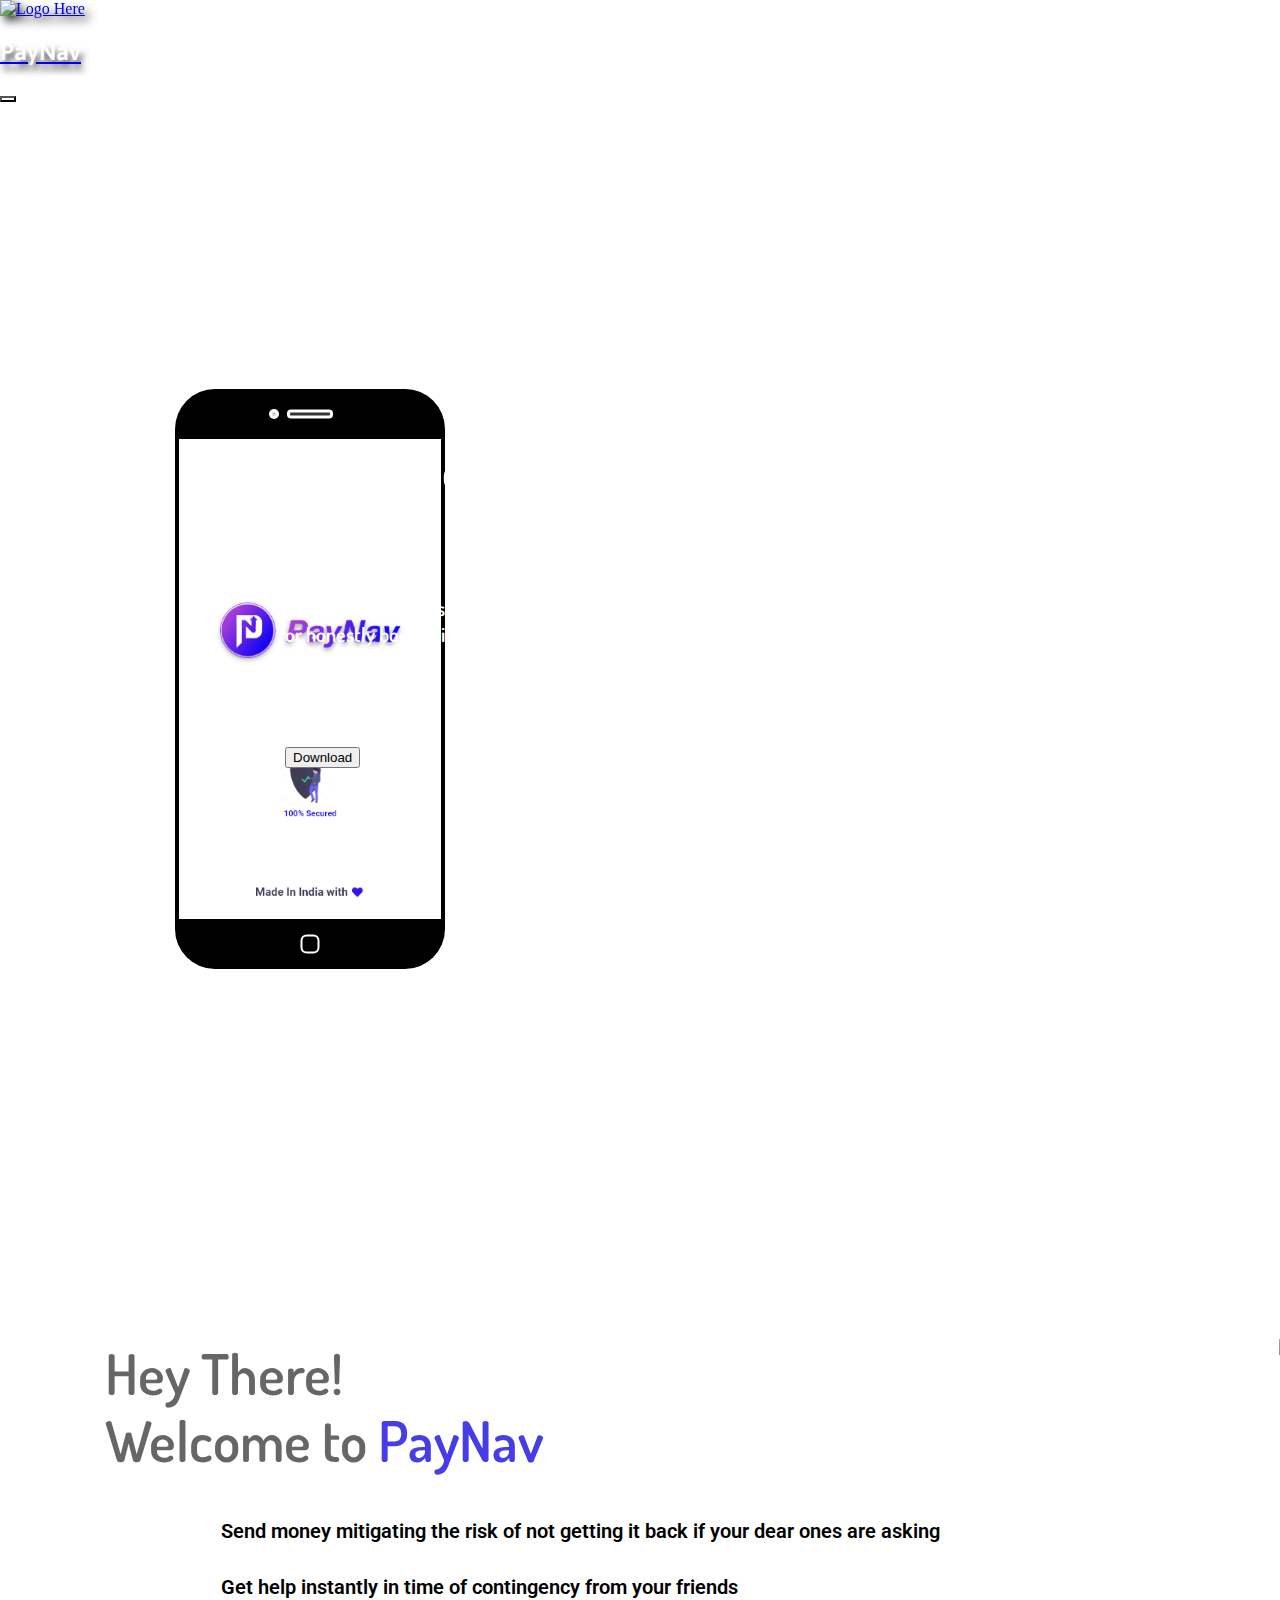
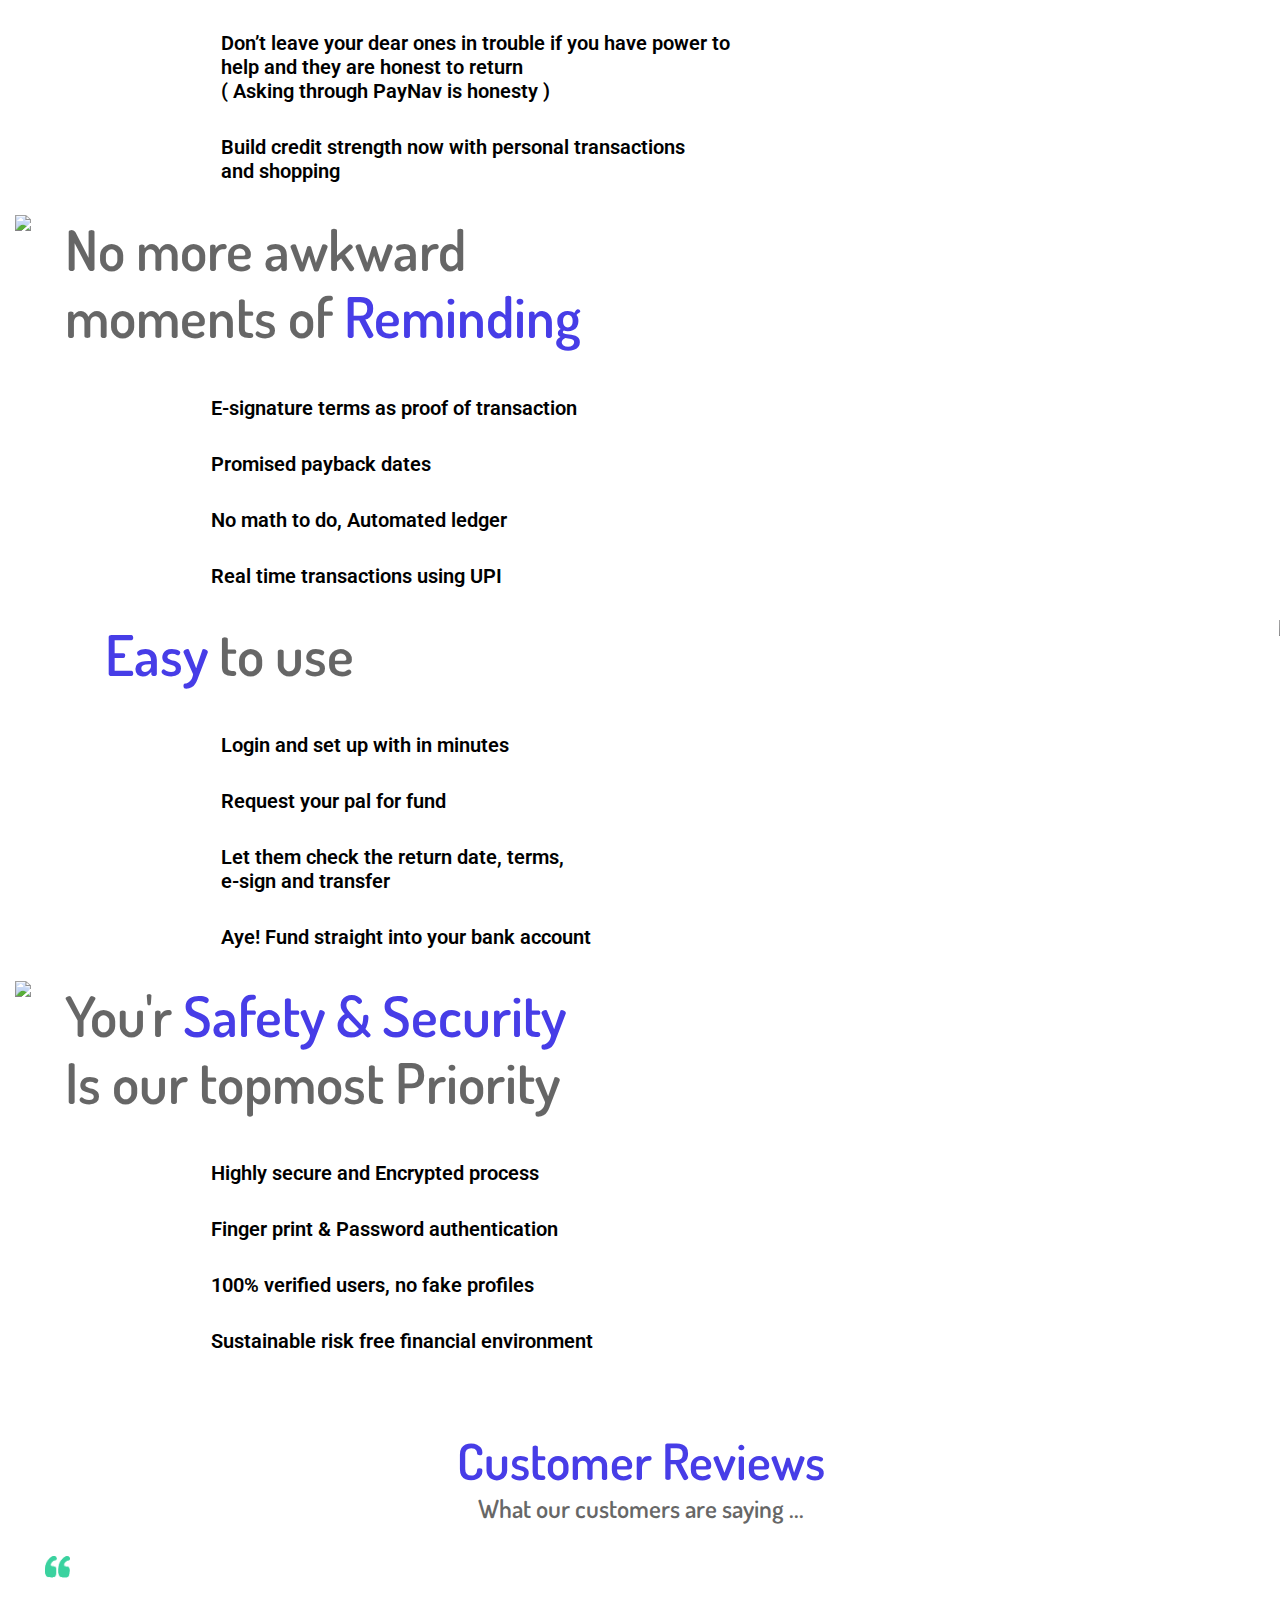
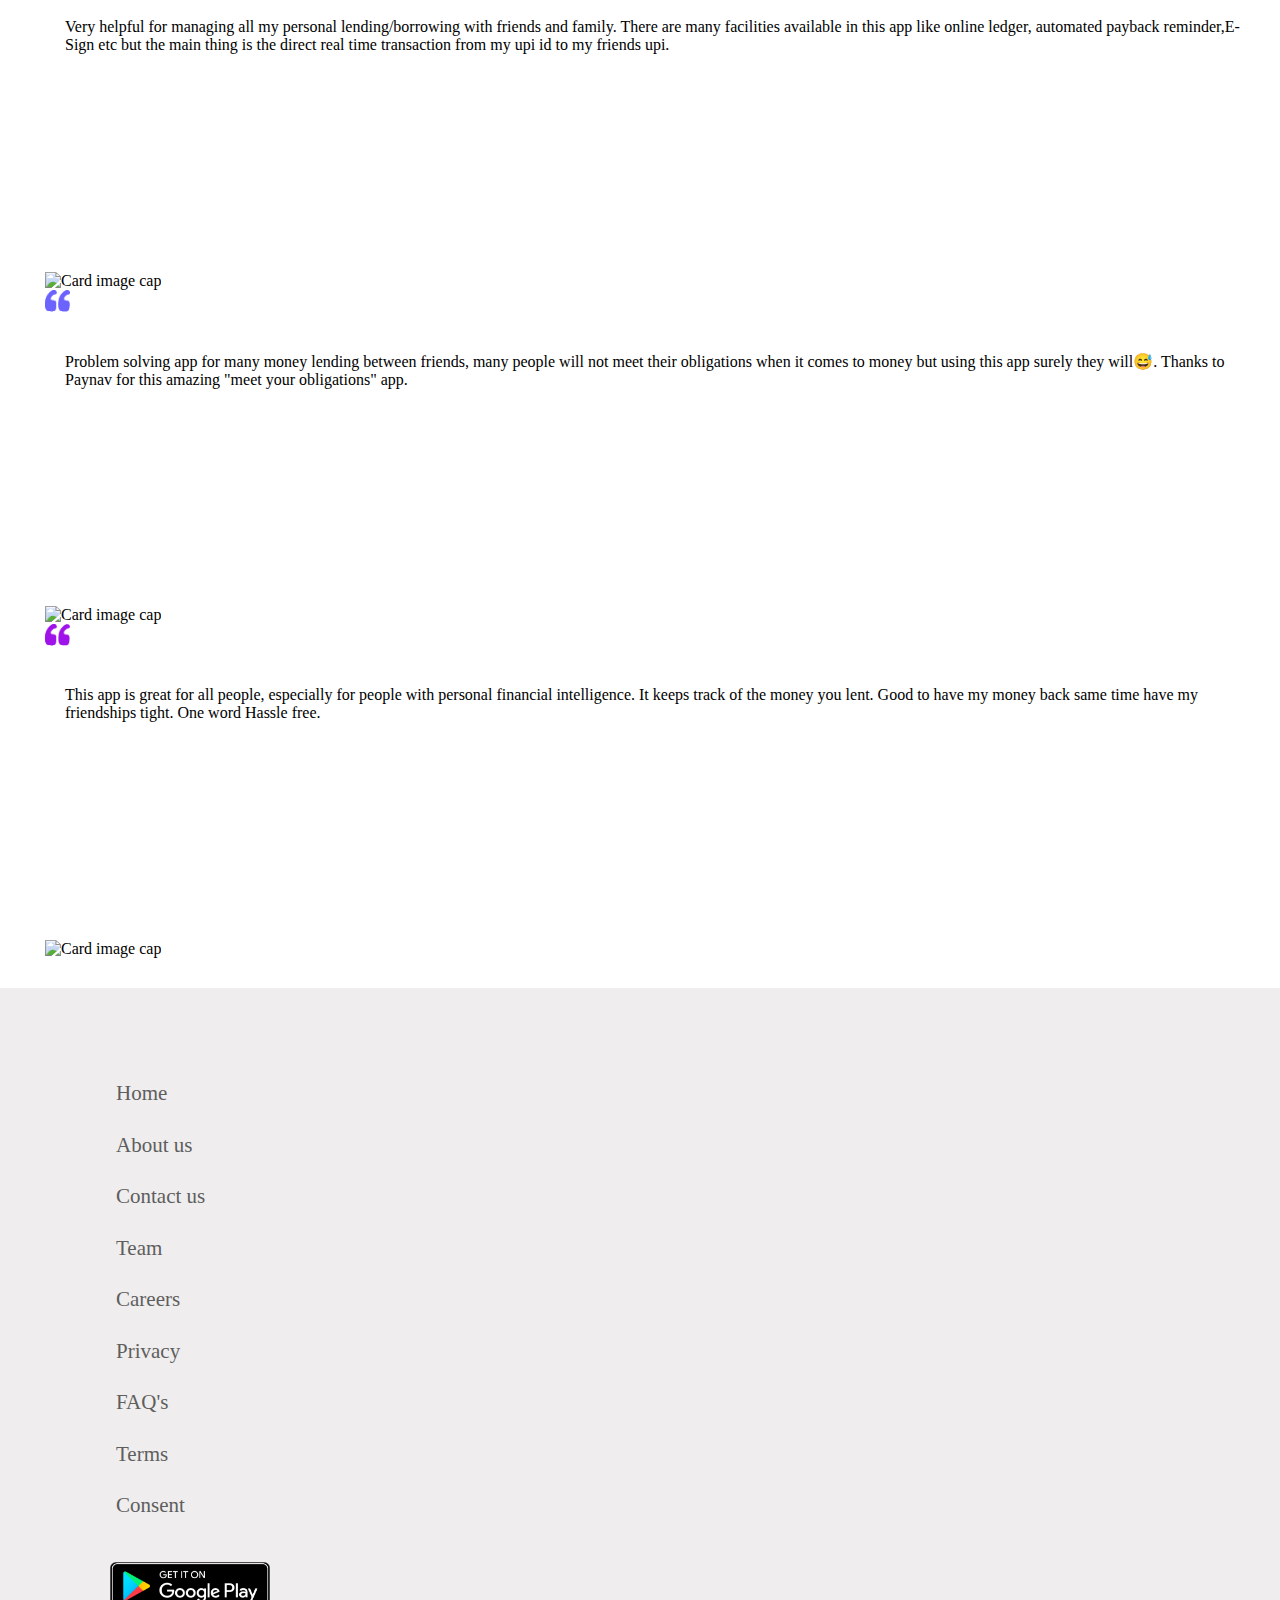
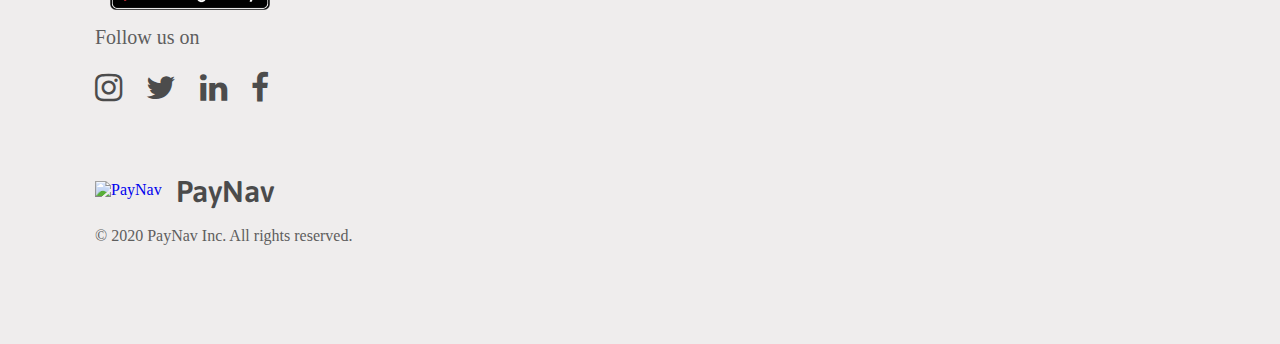
==== index.html @ 40dc8da8 "faq page" ====
<!DOCTYPE html>
<html lang="en">
<head>
    <meta charset="UTF-8">
    <meta content="width=device-width, initial-scale=1" name="viewport" />
    <title>PayNav -Friendly Transactions</title>

    <!-- CSS only -->
    <link rel="stylesheet" href="https://stackpath.bootstrapcdn.com/bootstrap/4.5.0/css/bootstrap.min.css" integrity="sha384-9aIt2nRpC12Uk9gS9baDl411NQApFmC26EwAOH8WgZl5MYYxFfc+NcPb1dKGj7Sk" crossorigin="anonymous">
    <link rel="stylesheet"  href="static/css/style.css" type="text/css">
    <link rel="stylesheet" href="static/css/navstyle.css" type="text/css">
    <link rel="stylesheet" href="static/css/info.css" type="text/css">
    <link rel="stylesheet" href="static/css/elements.css" type="text/css">
    <link rel="stylesheet" href="static/css/mobile.css" type="text/css">
    <link rel="stylesheet" href="static/css/footer.css" type="text/css">
    <!-- <link rel="stylesheet" href="static/css/contactus.css" type="text/css">   -->


    <!-- JS, Popper.js, and jQuery -->
    <script src="https://code.jquery.com/jquery-3.5.1.slim.min.js" integrity="sha384-DfXdz2htPH0lsSSs5nCTpuj/zy4C+OGpamoFVy38MVBnE+IbbVYUew+OrCXaRkfj" crossorigin="anonymous"></script>
    <script src="https://cdn.jsdelivr.net/npm/popper.js@1.16.0/dist/umd/popper.min.js" integrity="sha384-Q6E9RHvbIyZFJoft+2mJbHaEWldlvI9IOYy5n3zV9zzTtmI3UksdQRVvoxMfooAo" crossorigin="anonymous"></script>
    <script src="https://stackpath.bootstrapcdn.com/bootstrap/4.5.0/js/bootstrap.min.js" integrity="sha384-OgVRvuATP1z7JjHLkuOU7Xw704+h835Lr+6QL9UvYjZE3Ipu6Tp75j7Bh/kR0JKI" crossorigin="anonymous"></script>
    <link href="https://stackpath.bootstrapcdn.com/font-awesome/4.7.0/css/font-awesome.min.css" rel="stylesheet" integrity="sha384-wvfXpqpZZVQGK6TAh5PVlGOfQNHSoD2xbE+QkPxCAFlNEevoEH3Sl0sibVcOQVnN" crossorigin="anonymous">


    <!-- Font Families Only -->
    <link href="https://fonts.googleapis.com/css2?family=Asap:ital,wght@1,700&display=swap" rel="stylesheet">
    <link href="https://fonts.googleapis.com/css2?family=Dosis:wght@500&display=swap" rel="stylesheet">
    <link href="https://fonts.googleapis.com/css2?family=Didact+Gothic&display=swap" rel="stylesheet">
    <link href="https://fonts.googleapis.com/css2?family=Jaldi&family=Montserrat&display=swap" rel="stylesheet">
    <link href="https://fonts.googleapis.com/css2?family=Roboto&display=swap" rel="stylesheet">
    

    <script src="static/js/button.js"></script>
</head>
<body >


  <nav class="navbar navbar-expand-md navbar-light bg-light fixed-top nav-custom" id="myNavbar">

    <div class="container-fluid nav-custom" >
      <a class="navbar-brand" href="#">
        <img src="static/images/PayNav_logo.png" class="nav-header-img-custom" id="Logo"  alt="Logo Here"></a>
      <a href="#" class="navbar-brand ml-4">
        <h2 id="txt"  style="font-family: Asap, Helvetica, sans-serif; color: white; text-shadow: 3px 6px 6px  rgba(0,0,0,.7); font-weight: 600;" >PayNav</h2>
      </a> 
      <button class="navbar-toggler" type="button" data-toggle="collapse" style="background-color: white;" data-target="#navbarResponsive">
        <span class="navbar-toggler-icon"></span>
      </button>
      <div class="collapse navbar-collapse"  id="navbarResponsive">

        <ul class="navbar-nav ml-auto ">

          <li class="nav-item active mr-3 "style="vertical-align:middle">
            <!-- <a href="#" class="nav-link " id="txt1" style="color: #fff;">Home</a> -->
          </li>
          <li class="nav-item mr-3">
            <a href="#" class="nav-link " id="txt2" style="color: #fff;">About</a>
          </li>
          <li class="nav-item mr-3">
            <a href="#" class="nav-link " id="txt3" style="color: #fff;">Features</a>
          </li>
          <li class="nav-item mr-3">
            <a href="contactus.html" class="nav-link " id="txt4" style="color: #fff;">Contact Us</a>
          </li>
          <li class="nav-item mr-3">
            <a href="#" class="nav-link " id="txt5" style="color: #fff;">Sign In</a>
          </li>
          

        </ul>

      </div>
    </div>

  </nav>
     

  <section class="banner">
      <div class="container-fluid">
        

          <div class="container-fluid">
            <div class="row  justify-content-start align-items-center">
              <div class="col-md-4  " style="margin-top: 200px; margin-bottom: 200px;">
                
                <div class="mobile shadow-lg" style=" left: 160px; float: left;">
                  <div class="left"></div>
                  <div class="right"></div>
                  <div class="top">
  
                  </div>
                  <div class="bottom">
  
                  </div>
                  <div class="screen">
                    <img src="static/images/mobile-bg-2.png" style="height: 480px;width: 270px;" alt="">
                  </div>
                </div>
              
              
              </div>
              <div class="col-md-8 ">
                <div class="container">
                  <div class="row align-items-start">
                    <div class="col" class="highlightme">
                      <div class="row" style="margin-bottom: 30px; margin-left: 40px;">
                        <span> <span style="font-size: 50px; font-weight: 600; font-family: Dosis;color: white; ">Lend and Borrow money with<br>friends, family and acquaintance !</span></span>
                      </div>
                      <div class="row mt-2 " style="margin-bottom: 100px; margin-left: 40px;">
                        <span> <span style="font-size: 20px; font-weight: 600; font-family: Dosis;color: white;">India’s first relationship based lending app to securely lend<br>or honestly borrow in personal transactions !</span></span>
                      </div>              
                      <div class="row mt-4" style="margin-bottom: 140px; margin-left: 100px;" >
                        <button type="button" class="btn btn-outline-light " style="corner-radius:30px;">Download</button>
                      </div>      
                    </div>
                  </div>
                </div>
              </div>
            </div>
          </div>
        
        
        
      
      </div>
     
    </section>
    
    <div class="wrapper" >

      <!-- BODY CONTENT -->
      <div class="container-fluid " style="margin: 0rem; padding: 0rem;">
        <!-- PAGE 1 -->
        <div class="row  justify-content-center align-items-center ">


          <div class="col-sm-6 order-1 order-lg-2"  id="right1">           
            <div class="imgr"> <img src="static/images/first.png" class="img-fluid" style=" height:43rem ;position:relative;right: 0; float: Right;"/></div>            
          </div> 

          <div class="col-sm-6 order-2 order-lg-1" id="left1">
            <div class="section-heading-l">
              <span>Hey There!<br> Welcome to <span class="highlightme">PayNav</span></span>
            </div>
            <div class="section-content-l">
              <ul class="section-description-l">
                <li>
                  Send money mitigating the risk of not getting it back if your dear ones are asking 
                </li>
                <li>
                  Get help instantly in time of contingency from your friends 
                </li>
                <li>
                  Don’t leave your dear ones in trouble if you have power to <br>help and they are honest to return<br> ( Asking through PayNav is honesty ) 
                </li>
                <li>
                  Build credit strength now with personal transactions <br>and shopping 
                </li>
              </ul>
            </div>                
          </div>

          
                     
        </div>          
        <!-- PAGE 2 -->
        <div class="row  justify-content-center align-items-center">
          <div class="col-sm-6 ">
              <div class="imgl"> <img src="static/images/second.png"  class="img-fluid" style=" height:43rem ;position:relative;left: 0; float: Left;"/></div>         
          </div>
          <div class="col-sm-6 ">
            <div class="section-heading-r">
              <span>No more awkward<br> moments of  <span class="highlightme">Reminding</span></span>
            </div>
            <div class="section-content-r">
              <ul class="section-description-r">
                <li>
                  E-signature terms as proof of transaction 
                </li>
                <li>
                  Promised payback dates
                </li>
                <li>
                  No math to do, Automated ledger 
                </li>
                <li>
                  Real time transactions using UPI 
                </li>
              </ul>
            </div>
          </div>            
        </div>
        <!-- PAGE 3 -->
        <div class="row  justify-content-center align-items-center">

          <div class="col-sm-6 order-1 order-lg-2">            
            <div class="imgr"> <img src="static/images/third.png" class="img-fluid" style=" height:43rem ;position:relative;right: 0; float: Right;"/></div>            
          </div>  


          <div class="col-sm-6 order-2 order-lg-1">
            <div class="section-heading-l">
              <span><span class="highlightme">Easy </span> to use</span>
            </div>
            <div class="section-content-l">
              <ul class="section-description-l">
                <li>
                  Login and set up with in minutes 
                </li>
                <li>
                  Request your pal for fund  
                </li>
                <li>
                  Let them check the return date, terms,<br>e-sign and transfer 
                </li>
                <li>
                  Aye! Fund straight into your bank account 
                </li>
              </ul>
            </div>                
          </div>
                    
        </div>        
        <!-- PAGE 4 -->
        <div class="row  justify-content-center align-items-center">
          <div class="col-sm-6 ">
              <div class="imgl"> <img src="static/images/fourth.png" class="img-fluid" style=" height:43rem ;position:relative;left: 0; float: Left;"/></div>         
          </div>
          <div class="col-sm-6 ">
            <div class="section-heading-r">
              <span>You'r <span class="highlightme">Safety & Security </span><br> Is our topmost Priority  </span>
            </div>
            <div class="section-content-r">
              <ul class="section-description-r">
                <li>
                  Highly secure and Encrypted process 
                </li>
                <li>
                  Finger print & Password authentication 
                </li>
                <li>
                  100% verified users, no fake profiles  
                </li>
                <li>
                  Sustainable risk free financial environment 
                </li>
              </ul>
            </div>
          </div>
       <!-- END  -->
        </div>



      </div>



      <div class="card container border rounded-10 shadow p-3 mb-5 bg-white rounded" style="margin-top: 30px ;padding: 30px; border-radius: 20px !important;">
        <div class="card-title justify-content-center centerTest"><span ><span class="highlightme" style="font-weight: 600; font-size: 50px; text-align: center;">Customer Reviews<br></span></span>

        <span ><span class="highlightme" style="font-weight: 600;color: rgba(0,0,0,.6);font-size: 25px; text-align: center;">What our customers are saying ...<br><br></span></span></div>
        <div class="row">

          <div class="col-sm-4">
            <div class="card shadow p-3 mb-5 bg-white rounded" style="border-radius: 10px !important;">
              <img src="static/images/invertedgreen.png" class="card-img-top mb-3" style="width: 25px; height: 22px;" alt="">
              <div class="card-body" style="margin-bottom: 0rem; height: 250px; padding: 20px; justify-content: stretch;">
                <!-- <h5 class="card-title">Welcome Customers</h5> -->
                <p class="card-text">Very helpful for managing all my personal lending/borrowing with friends and family. There are many facilities available in this app like online ledger, automated payback reminder,E-Sign etc but the main thing is the direct real time transaction from my upi id to my friends upi.</p>
              </div>
              <img class="card-img-bottom" src="static/images/review1.png" alt="Card image cap">
            </div>
          </div>

          <div class="col-sm-4">
            <div class="card shadow p-3 mb-5 bg-white rounded" style="border-radius: 10px !important;">
              <img src="static/images/invertedblue.png" class="card-img-top mb-3" style="width: 25px; height: 22px;" alt="">
              <div class="card-body" style="margin-bottom: 0rem; height: 250px; padding: 20px; justify-content: stretch;">
                <!-- <h5 class="card-title">Welcome Customers</h5> -->
                <p class="card-text">Problem solving app for many money lending between friends, many people will not meet their obligations when it comes to money but using this app surely they will😅. Thanks to Paynav for this amazing "meet your obligations" app.</p>
              </div>
              <img class="card-img-bottom" src="static/images/review2.png" alt="Card image cap">
            </div>
          </div>

          <div class="col-sm-4">
            <div class="card shadow p-3 mb-5 bg-white rounded" style="border-radius: 10px !important;">
              <img src="static/images/invertedpurple.png" class="card-img-top mb-3" style="width: 25px; height: 22px;" alt="">
              <div class="card-body" style="margin-bottom: 0rem; height: 250px; padding: 20px; justify-content: stretch;">
                <p class="card-text">This app is great for all people, especially for people with personal financial intelligence. It keeps track of the money you lent. Good to have my money back same time have my friendships tight. One word Hassle free.</p>
              </div>
              <img class="card-img-bottom" src="static/images/review3.png" alt="Card image cap">
            </div>
          </div>
        </div>
      </div>
    </div> 


    <footer class="section footer-classic home-bottom-footer" id="footer-container">
      <div class="container-fluid text-left text-md-left">
        <div class="row">


          <div class="col-md-6 links-batch-container order-1 order-lg-2" id="second">
            <div class="col-md-4 links-container">
              <div class="footer-item footer-link">
                <a href="#">Home</a>
              </div>
                <div class="footer-item footer-link">
                  <a href="#">About us</a>
                </div>
                <div class="footer-item footer-link">
                  <a href="contactus.html">Contact us</a>
                </div>
              </div><div class="col-md-4 links-container">
              <div class="footer-item footer-link">
                <a href="#">Team</a>
              </div>
              <div class="footer-item footer-link">
                <a href="#">Careers</a>
              </div>
              <div class="footer-item footer-link">
                <a href="#" target="blank">Privacy</a>
              </div>
            </div><div class="col-md-4 links-container">
              <div class="footer-item footer-link">
                <a href="#">FAQ's</a>
              </div>
              <div class="footer-item footer-link">
                <a href="#">Terms</a>
              </div>
              <div class="footer-item footer-link">
                <a href="#">Consent</a>
              </div>

              <img src="static/images/gplay.png" class="img-thumbnail text-md-center"style="width: 160px; align-self: center; margin-top:30px" alt="">

              </div>
            </div>
          


          
          <div class="col-md-6 mx-auto order-2 order-lg-1">

            <div class="social-container">
              <div class="follow-us-on ">Follow us on</div>
              <div class="social-handles">
                <span class="handle"><i class="fa fa-instagram fa-2x col-icon" aria-hidden="true"></i> </span>
                <span class="handle"><i class="fa fa-twitter fa-2x col-icon" aria-hidden="true"></i> </span>
                <span class="handle"><i class="fa fa-linkedin fa-2x col-icon" aria-hidden="true"></i> </span>
                <span class="handle"><i class="fa fa-facebook fa-2x col-icon" aria-hidden="true"></i> </span>
              </div>
            </div>
            <div class="logo-copyright-container">
              <div class="footer-logo">
                <a href="/#home" style="text-decoration: none;">
                  <div>
                    <img src="static/images/PayNav_logo.png" style="height: 50px; width: 50px;" class="logo" alt="PayNav">
                    <span style="font-weight: 600; font-size: 30px; margin-left: 10px; vertical-align: middle; color: #4b4b4b ;font-family: Asap, Helvetica, sans-serif; ;">PayNav</span>
                  </div>
                </a>
              </div>
              <div class="footer-copyright">
                <p>© 2020 PayNav Inc. All rights reserved.</p>
              </div>
            </div>    
          </div>        


          
        </div>
      </div>
      </div>
    </footer>



    
    
      


    
    


    <!-- <script src="https://code.jquery.com/jquery-3.5.1.js"></script>

    <script type="text/javascript">
        $('section').mousemove(function(e){

            var moveX = (e.pageX * -1/15);
            var moveY = (e.pageY * -1/15);
            $(this).css('background-position', moveX + 'px ' + moveY + 'px ')

        })
    </script> -->
    <script>
      window.onscroll = function() {
        growShrinkLogo()
      };
      
      function growShrinkLogo() {
        var Logo = document.getElementById("Logo")
        var clr = document.getElementById("myNavbar")
        var txt = document.getElementById("txt")
        // var txt1 = document.getElementById("txt1")
        var txt2 = document.getElementById("txt2")
        var txt3 = document.getElementById("txt3")
        var txt4 = document.getElementById("txt4")
        var txt5 = document.getElementById("txt5")
        if (document.body.scrollTop > 5 || document.documentElement.scrollTop > 5) {
          Logo.style.width = '50px';
          Logo.style.height = '50px';
          txt.style.color='#0D03F8';
          txt.style.textShadow='3px 6px 6px  rgba(0,0,0,.3)';

          txt.style.fontWeight='600';
          clr.classList.add("nav-colored");
          clr.classList.remove("nav-custom");
          // txt1.style.color = '#000'
          txt2.style.color = '#000'
          txt3.style.color = '#000'
          txt4.style.color = '#000'
          txt5.style.color = '#000'
        } else {
          Logo.style.width = '60px';
          Logo.style.height = '60px';
          txt.style.color='#fff'
          clr.classList.add("nav-custom");
          clr.classList.remove("nav-colored");
          // txt1.style.color = '#fff'
          txt2.style.color = '#fff'
          txt3.style.color = '#fff'
          txt4.style.color = '#fff'
          txt5.style.color = '#fff'
        }
      }
      </script>
      <script>
        $("#myNavbar").click(function () {
            windowsize = $(window).width();
            var l = document.getElementById("left1");
            var r = odcument.getElementById("right1");
            if (windowsize < 440) {
                $("#navbarResponsive").css({"background-color": "#ffffff", "-webkit-box-shadow": "0px 1px 4px 0px rgba(180, 180, 180, 0.5)", "-moz-box-shadow": "0px 1px 4px 0px rgba(180,180,180, 0.5)", "box-shadow": "0px 1px 4px 0px rgba(180,180,180, 0.5)","padding":"10px"});
                // $('.nav-custom').css({"background-color": "#ffffff", "-webkit-box-shadow": "0px 1px 4px 0px rgba(180, 180, 180, 0.5)", "-moz-box-shadow": "0px 1px 4px 0px rgba(180,180,180, 0.5)", "box-shadow": "0px 1px 4px 0px rgba(180,180,180, 0.5)"});
                
              }
            else{
              $("#navbarResponsive").css({"background-color": "transparent","padding":"10px"});

            }
        });
    
    </script>

    <script>
      var top = document.getElementsByClassName("to")
      var bottom = document.getElementsByClassName("boo")
    </script>
</body>
</html>
---- static/css/style.css ----
body{
    margin: 0;
    padding: 0;
}


.banner{
    position: relative;
    min-height: 100vh;
    background: url("../images/bg1920.png") ;
    -webkit-background-size: cover;
    -moz-background-size: cover;
    -o-background-size: cover;
    background-size: cover;
    background-position: center;
}

.container-fluid{
    padding: 0 !important;
}

.nav-header-img-custom{
    width:60px;
    height: 60px;
    -webkit-filter: drop-shadow(5px 5px 5px #222);
    filter: drop-shadow(5px 5px 5px #222);
    transition: all .3s linear;
}

/* 
.nav-custom{
    background-color: #473DE7 !important;
}

nav div ul li a.active {
    background: rgb(0, 0,0,0.2);
    border-radius: 40px;
    padding: 5px;
}
nav div ul li a{
    width: 80px;
    text-align: center;
}
 */
---- static/css/navstyle.css ----
.nav-header-img-custom{
    width:60px;
    height: 60px;
    -webkit-filter: drop-shadow(5px 5px 5px #222);
    filter: drop-shadow(5px 5px 5px #222);
    transition: all .3s linear;

}

nav div ul li a.active {
    background: rgb(0, 0,0,0.2);
    width: 100%;
}
nav div ul li  {
    color: white;
    font-size: 20px;
    font-family: 'roboto', sans-serif;
}
nav{
    min-height: 100px !important;
    transition: display 1s ease-in;
}

.mobile-header-body {
    background: #fff;
    height: 100vh;
    display: none;
    position: relative;
    transition: display 1s ease-in;
}

.cust-nav-link{
    color: white !important;
    
}

.nav-custom{
    background-color: transparent !important;
}

.nav-colored{
    background-color: white;
    -webkit-box-shadow :0px 1px 4px 0px rgba(180, 180, 180, 0.5);
    -moz-box-shadow: 0px 1px 4px 0px rgba(180,180,180, 0.5);
     box-shadow: 0px 1px 4px 0px rgba(180,180,180, 0.5);
}
---- static/css/info.css ----
.highlightme{
    color: #473DE7;
    font-family: 'Dosis', sans-serif;
}

html, body{
    margin: 0px;
    width: 100%;
    padding: 0px;
    align-self: flex-end;
    overflow-x: hidden;
}


​.imgr{
    float:right;
    height:auto;
    align-self: flex-end;
    position: absolute;
    width: auto;
    margin: 0;
}​

.imgl{
    float:left;
    height:auto;
    align-self: flex-start;
    margin: 0;
    width: auto;
    position: absolute;
}
    
.left1{
    order: 2;
}
.right1{
    order: 1;
}



.my-container{
    border: 1px solid green;
}
.my-row{
    
    border: 3px solid red;
    height: 800px;
}

.my-col{
    border: 3px dotted blue;
}
---- static/css/elements.css ----
.section-heading-l {
    margin-bottom: 1rem;
    font-weight: 600;
    font-size: 3.5rem;
    line-height: 4.2rem;
    width: -webkit-fit-content;
    width: -moz-fit-content;
    width: fit-content;
    text-align: left;
    color: rgba(0,0,0,.6);
    margin-left: 90px;
    font-family: 'Dosis', sans-serif;
}

.section-content-l {
    margin-left: 110px;
    margin-top: 30px;
    
}

.section-description-l li {
    vertical-align: middle;
    background: url("../images/tick.png") no-repeat 0;
    padding: 1rem 0 1rem 3.5rem;
    list-style: none;
    font-size: 20px;
    font-weight: 600;
    font-family: 'roboto', sans-serif;
}


.section-heading-r {
    margin-bottom: 1rem;
    font-weight: 600;
    font-size: 3.5rem;
    line-height: 4.2rem;
    width: -webkit-fit-content;
    width: -moz-fit-content;
    width: fit-content;
    text-align: left;
    color: rgba(0,0,0,.6);
    margin-right: 0px;
    margin-left: 50px;
    font-family: 'Dosis', sans-serif;
}

.section-content-r {
   
    margin-left: 0px;
    margin-top: 30px;
}

.section-description-r li {
    vertical-align: middle;
    background: url("../images/tick.png") no-repeat 0;
    padding: 1rem 0 1rem 3.5rem;
    list-style: none;
    font-size: 20px;
    font-weight: 600;
    margin-left: 100px;
    font-family: 'roboto', sans-serif;
}

.centerTest {
    width:100%;
    text-align:center;
}



*{
    /* font-family: 'Didact Gothic', sans-serif; */
    /* font-family: 'Jaldi', sans-serif;
     */
     
    /* margin: 0px;
    padding: 0px; */
}
/* html,body
{
    width: 100%;
    height: 100%;
    margin: 0px;
    padding: 0px;
    overflow-x: hidden; 
} */
---- static/css/mobile.css ----
.mobile{
    position: relative;
    left: 0px;
    float: left;
    width: 270px;
    height: 480px;
    background: #020c17;
}

.top{
    position: absolute;
    top: -50px;
    width: 100%;
    height: 50px;
    background: #000;
    border-top-left-radius: 40px;
    border-top-right-radius: 40px;
}
.top:before{
    content:' ';
    position: absolute;
    top: 50%;
    left: 35%;
    transform: translateY(-50%);
    width: 4px;
    height: 4px;
    background: #ccc;
    border: 2px solid #fff;
    border-radius: 50%;
    box-shadow: 0 0 0 1px #fff;
}
.top:after{
    content:' ';
    position: absolute;
    top: 50%;
    left: 50%;
    transform: translate(-50%,-50%);
    width: 40px;
    height: 3px;
    background: #333;
    border: 2px solid #fff;
    border-radius: 3px;
    box-shadow: 0 0 0 1px #fff;
}

.bottom{
    position: absolute;
    bottom: -50px;
    width: 100%;
    height: 50px;
    background: #000;
    border-bottom-left-radius: 40px;
    border-bottom-right-radius: 40px;
}

.bottom:before{
    content: '';
    position: absolute;
    top: 50%;
    left: 50%;
    transform:translate(-50%,-50%);
    width: 15px;
    height: 15px;
    border: 2px solid #fff;
    cursor: pointer;
    border-radius: 6px;
}

.right{
    position: absolute;
    right: 0;
    height: 480px;
    width: 1.5%;
    background: #000;
}
.left{
    position: absolute;
    left: 0;
    height: 480px;
    width: 1.5%;
    background: #000;
}

/* .right:before{
    content: '';
    position: absolute;
    top: 50%;
    left: 50%;
    transform:translate(-50%,-50%);
    width: 15px;
    height: 15px;
    border: 2px solid #fff;
    cursor: pointer;
    border-radius: 6px;
} */
---- static/css/footer.css ----
.home-bottom-footer{
    background-color: #EFEDED;
}
.social-container .follow-us-on {
    font-size: 20px;
    line-height: 1.5;
    color: #5e5e5e;
    margin-top: 12px;
}

#footer-container {
    overflow-x: hidden;
    bottom: 0;
    position: static;
    padding: 5em;
}

.social-container .follow-us-on {
    font-size: 20px;
    line-height: 1.5;
    color: #5e5e5e;
    margin-top: 12px;
}

.col-icon{
    color: #4c4c4c;
}

.social-container .social-handles {
    margin-top: 20px;
}

.social-container .social-handles .handle {
    margin: 10px 20px 10px 0;
}

.logo-copyright-container {
    margin-top: 70px;
}

.footer-logo {
    margin-bottom: 10px;
}

.logo-copyright-container .logo {
    width: 170px;
}

.logo-copyright-container .footer-copyright p {
    font-size: 16px;
    line-height: 1.5;
    color: #5e5e5e;
    font-weight: 400;
}


.col, .col-1, .col-2, .col-3, .col-4, .col-5, .col-6, .col-7, .col-8, .col-9, .col-10, .col-11, .col-12, .col-auto, .col-lg, .col-lg-1, .col-lg-2, .col-lg-3, .col-lg-4, .col-lg-5, .col-lg-6, .col-lg-7, .col-lg-8, .col-lg-9, .col-lg-10, .col-lg-11, .col-lg-12, .col-lg-auto, .col-md, .col-md-1, .col-md-2, .col-md-3, .col-md-4, .col-md-5, .col-md-6, .col-md-7, .col-md-8, .col-md-9, .col-md-10, .col-md-11, .col-md-12, .col-md-auto, .col-sm, .col-sm-1, .col-sm-2, .col-sm-3, .col-sm-4, .col-sm-5, .col-sm-6, .col-sm-7, .col-sm-8, .col-sm-9, .col-sm-10, .col-sm-11, .col-sm-12, .col-sm-auto, .col-xl, .col-xl-1, .col-xl-2, .col-xl-3, .col-xl-4, .col-xl-5, .col-xl-6, .col-xl-7, .col-xl-8, .col-xl-9, .col-xl-10, .col-xl-11, .col-xl-12, .col-xl-auto {
    position: relative;
    width: 100%;
    padding-right: 15px;
    padding-left: 15px;
}

.links-batch-container .links-container {
    display: inline-grid;
}


.footer-item {
    margin: 10px 6px;
}

.footer-link a {
    text-decoration: none;
    font-size: 21px;
    font-weight: 400;
    line-height: 1.5;
    color: #5e5e5e;
}
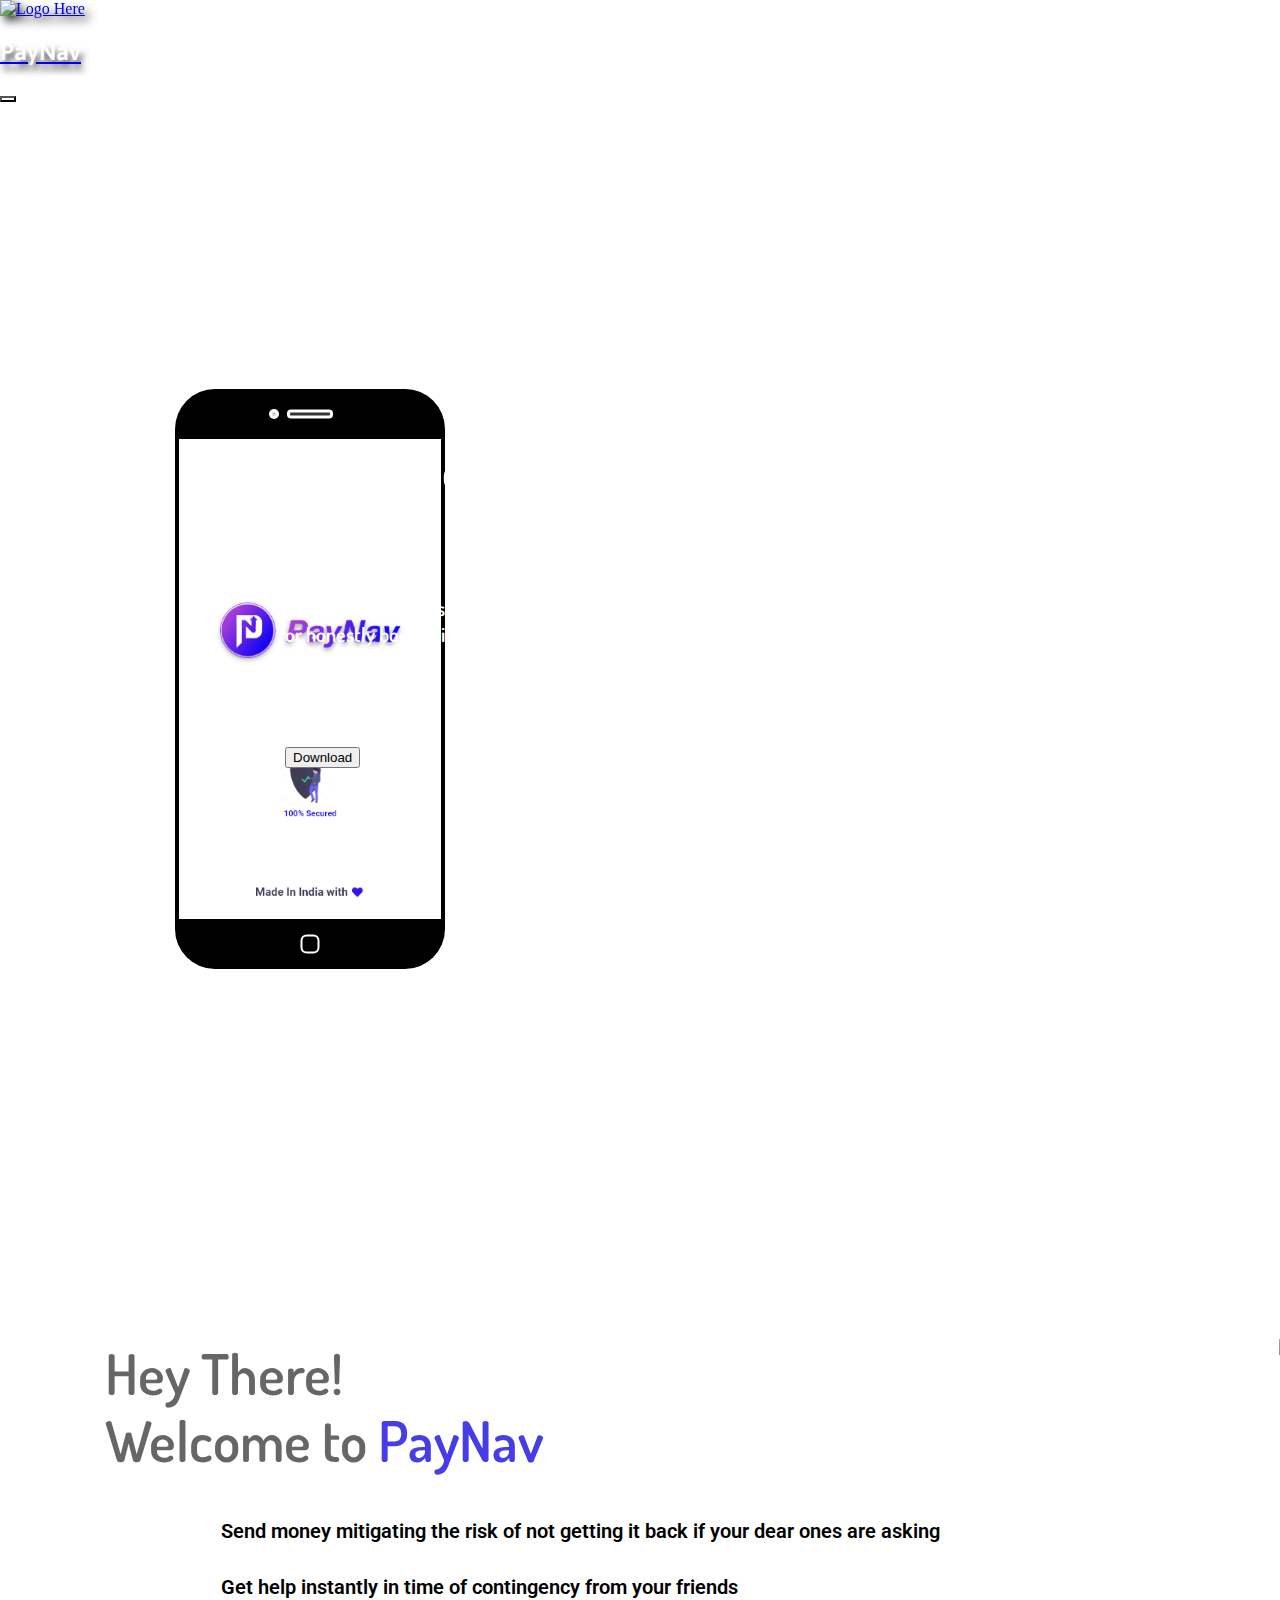
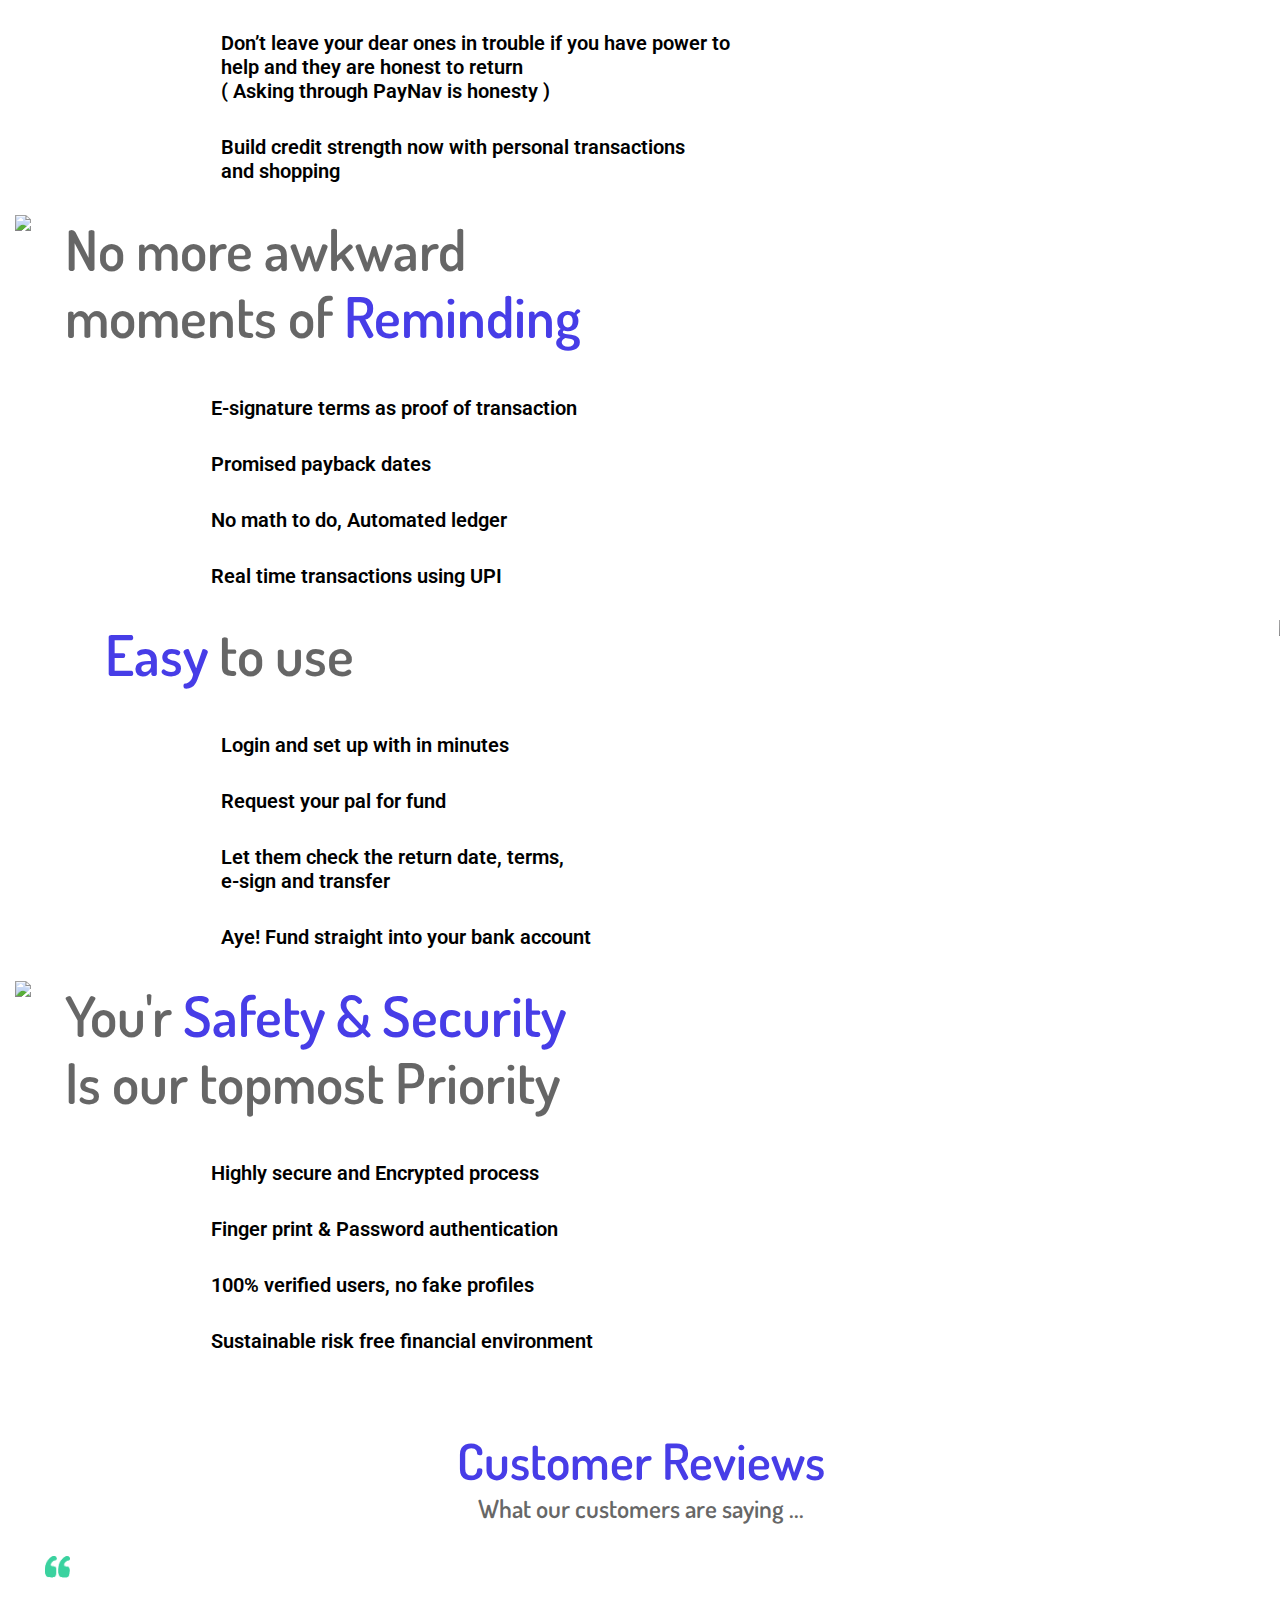
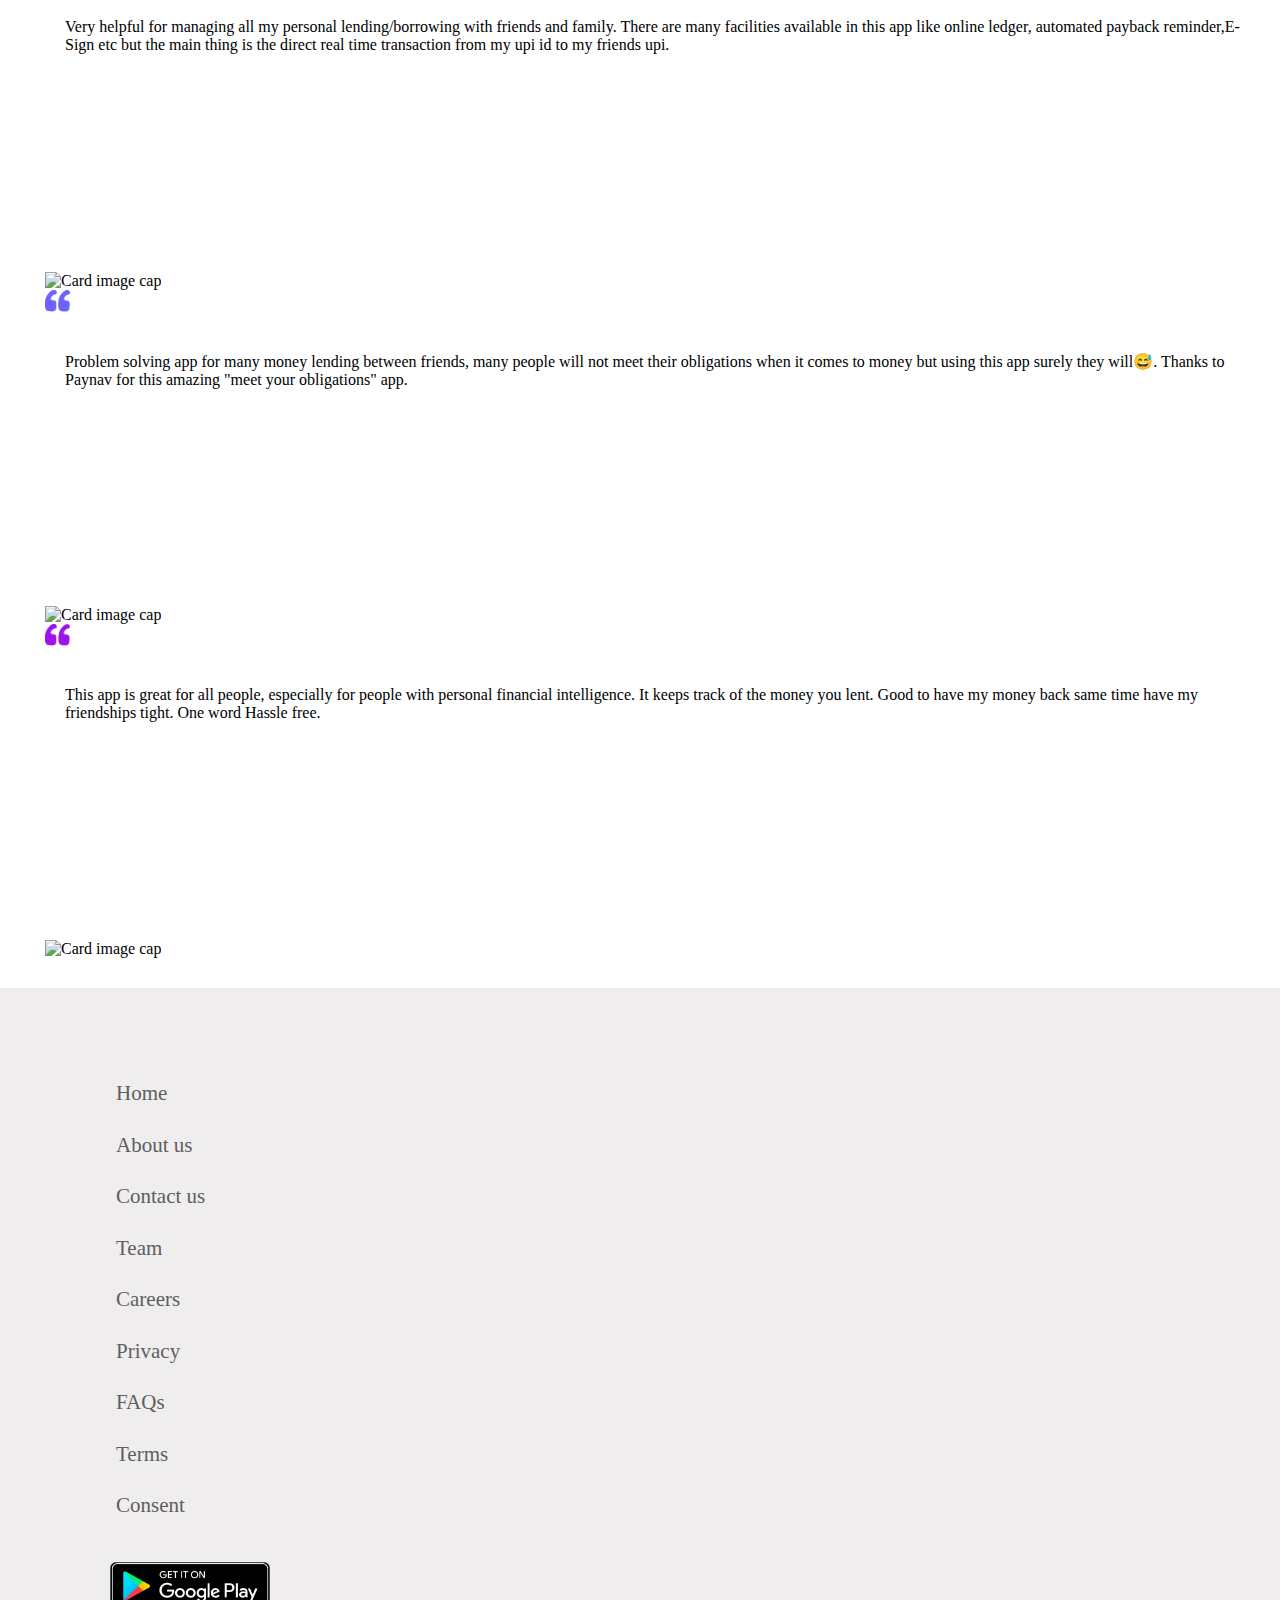
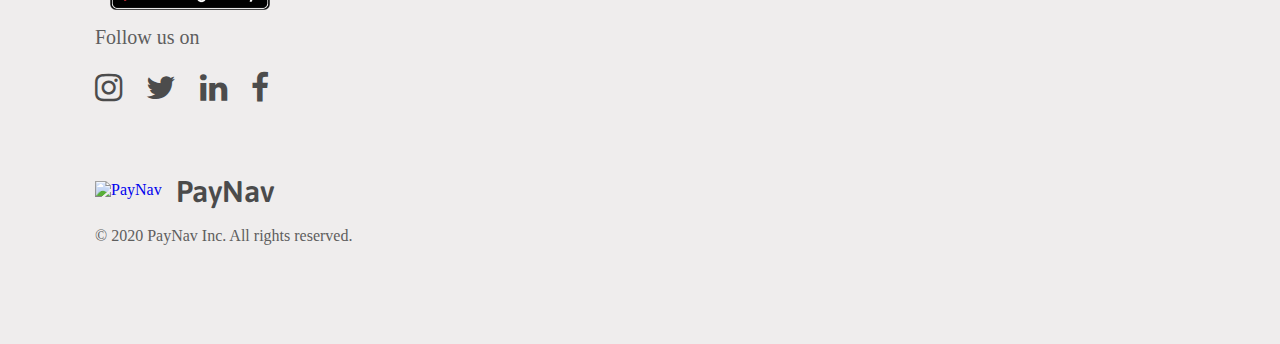
==== commit 9ab0dcf0: "faq part little bit is done" ====
--- a/index.html
+++ b/index.html
@@ -327,7 +327,7 @@
               </div>
             </div><div class="col-md-4 links-container">
               <div class="footer-item footer-link">
-                <a href="#">FAQ's</a>
+                <a href="#">FAQs</a>
               </div>
               <div class="footer-item footer-link">
                 <a href="#">Terms</a>
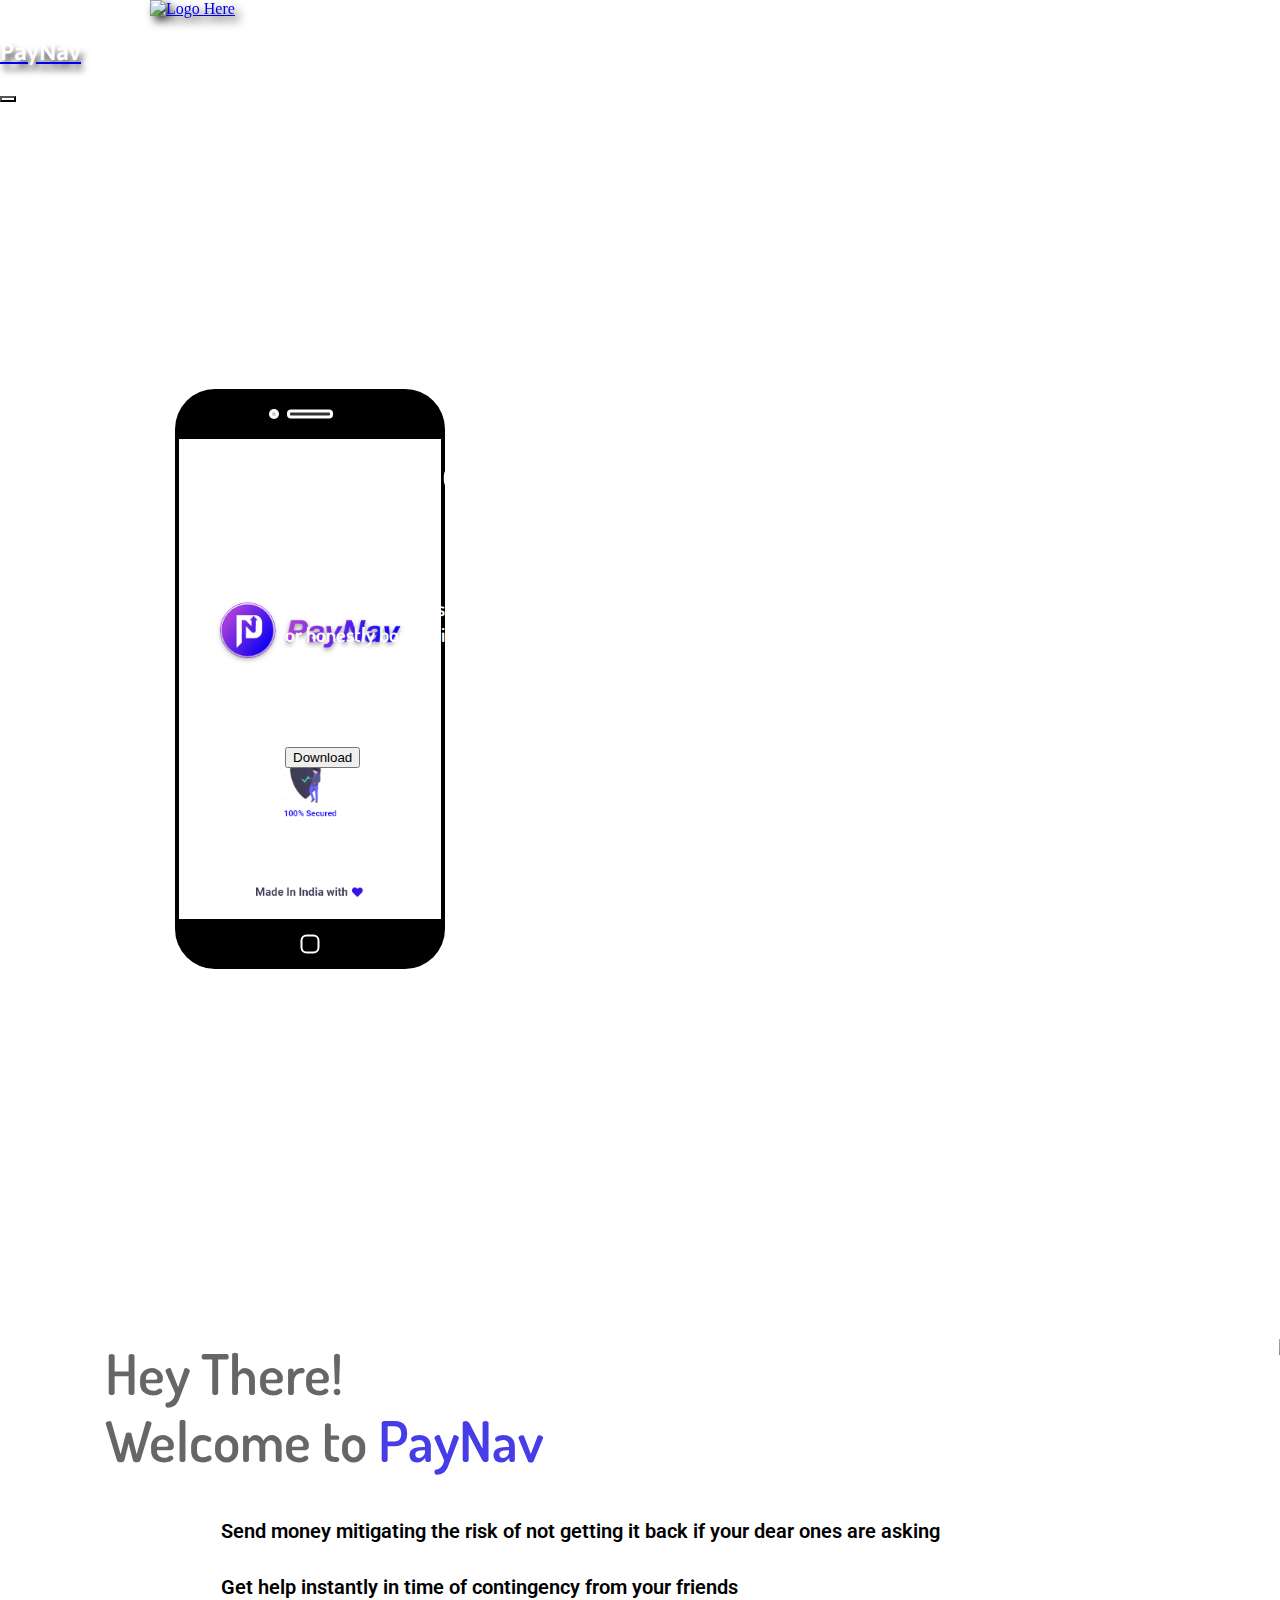
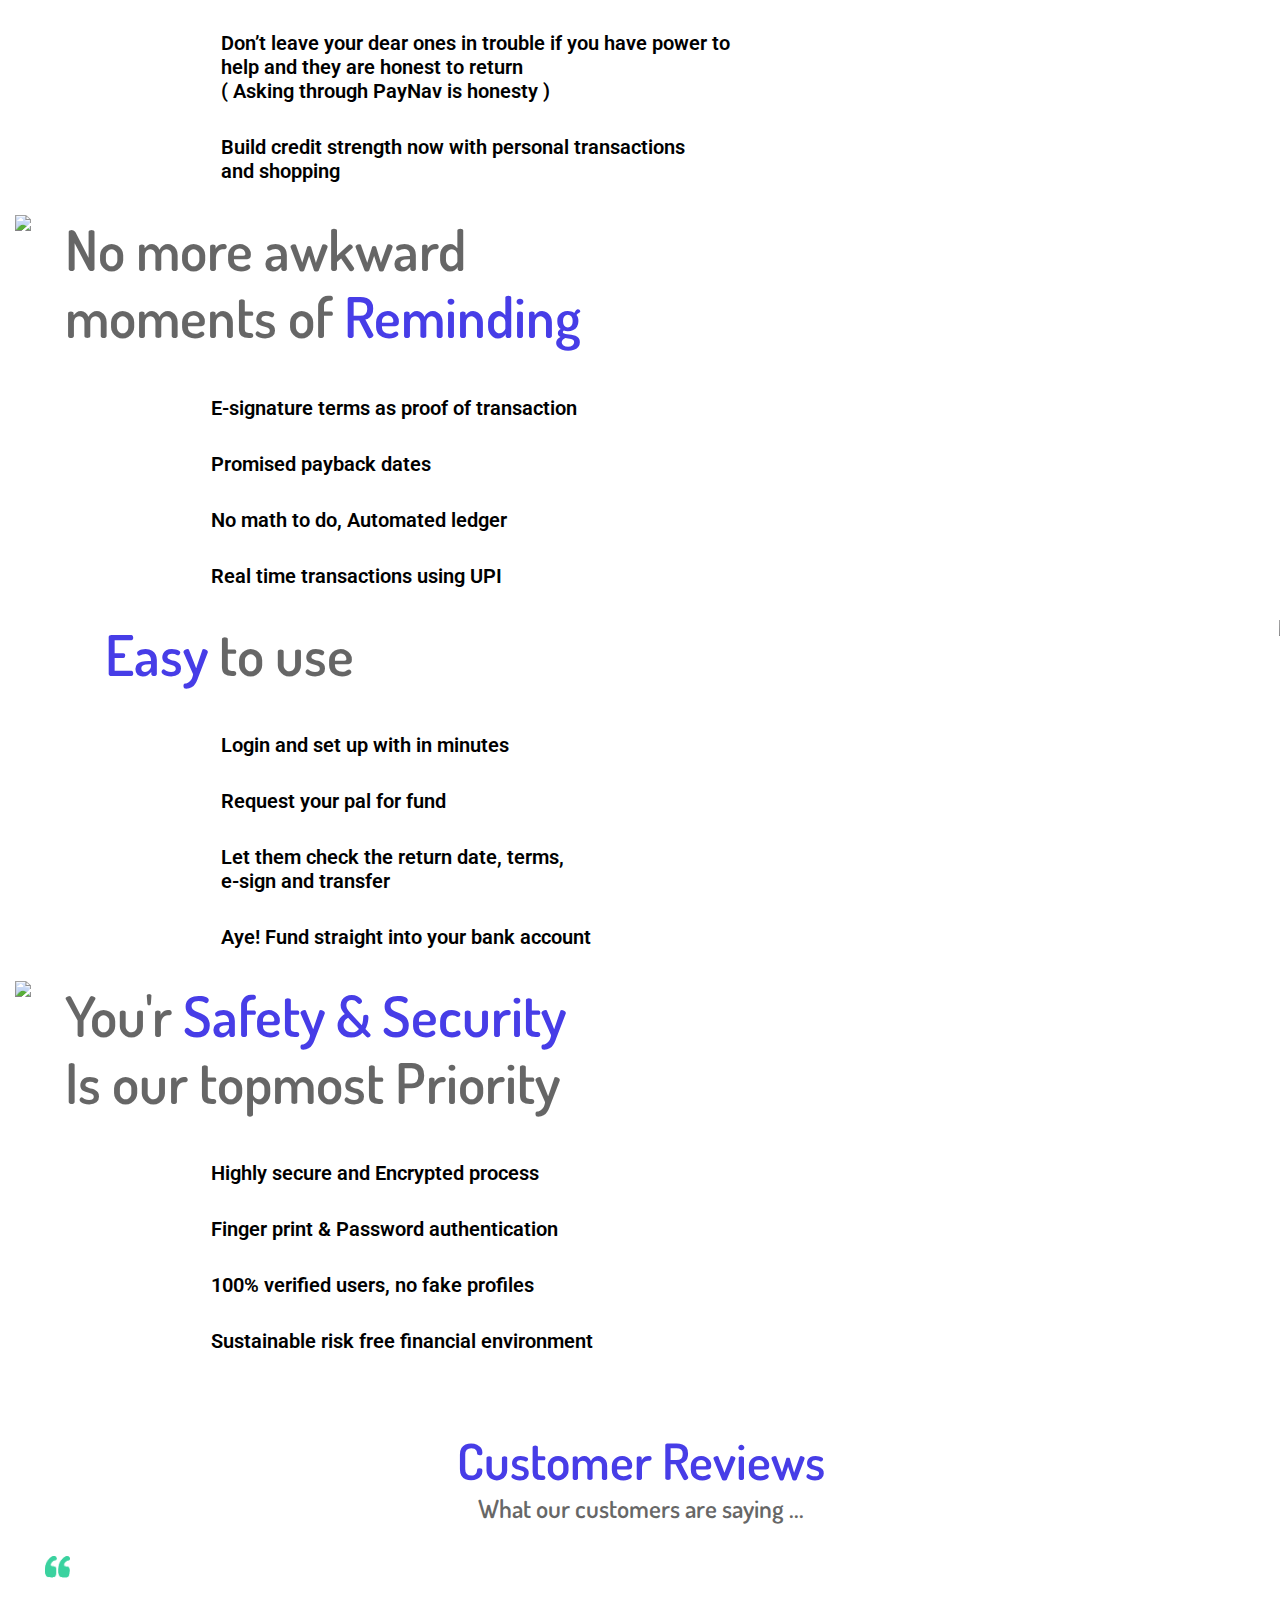
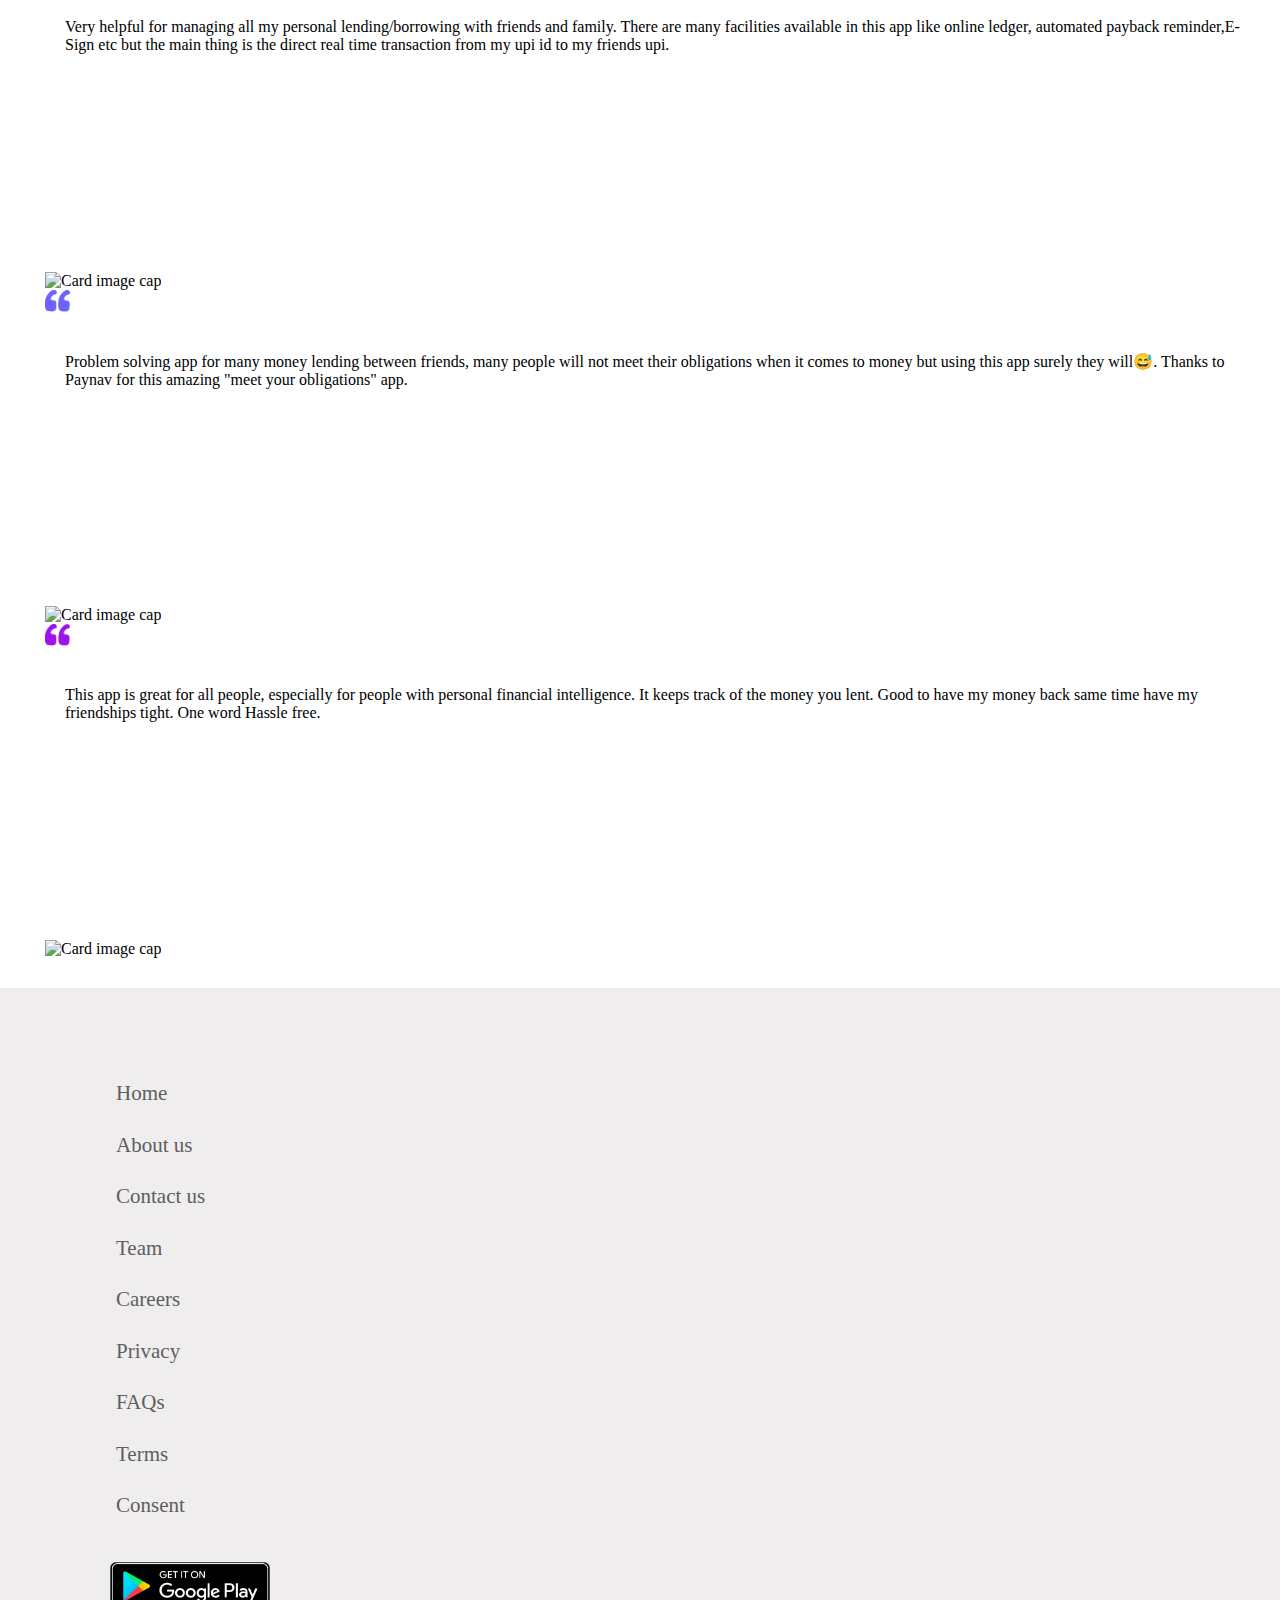
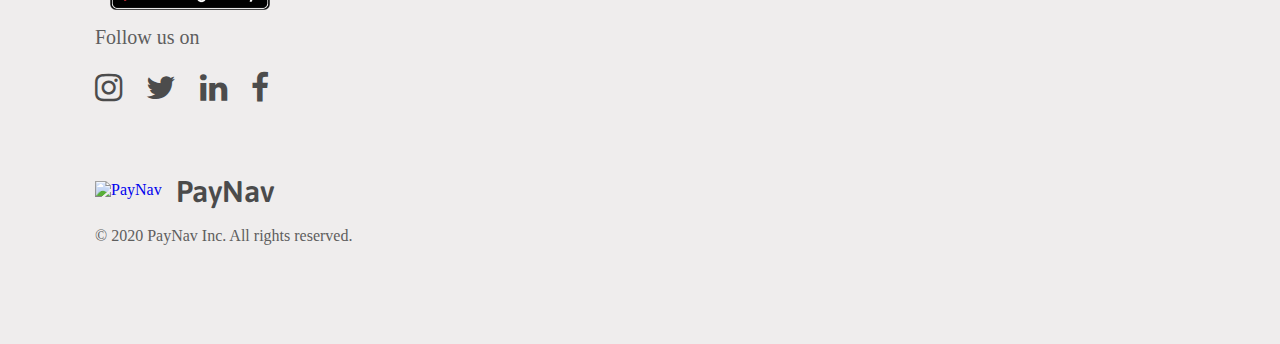
==== commit 0e7e5bab: "index.html made beautiful" ====
--- a/index.html
+++ b/index.html
@@ -32,6 +32,7 @@
     
 
     <script src="static/js/button.js"></script>
+    
 </head>
 <body >
 
@@ -136,7 +137,7 @@
 
 
           <div class="col-sm-6 order-1 order-lg-2"  id="right1">           
-            <div class="imgr"> <img src="static/images/first.png" class="img-fluid" style=" height:43rem ;position:relative;right: 0; float: Right;"/></div>            
+            <div class="imgr"> <img src="static/images/first.png" class="img-fluid img-cust" /></div>            
           </div> 
 
           <div class="col-sm-6 order-2 order-lg-1" id="left1">
@@ -167,7 +168,7 @@
         <!-- PAGE 2 -->
         <div class="row  justify-content-center align-items-center">
           <div class="col-sm-6 ">
-              <div class="imgl"> <img src="static/images/second.png"  class="img-fluid" style=" height:43rem ;position:relative;left: 0; float: Left;"/></div>         
+              <div class="imgl"> <img src="static/images/second.png"  class="img-fluid img-cust" style=" position:relative;left: 0; float: Left;"/></div>         
           </div>
           <div class="col-sm-6 ">
             <div class="section-heading-r">
@@ -195,7 +196,7 @@
         <div class="row  justify-content-center align-items-center">
 
           <div class="col-sm-6 order-1 order-lg-2">            
-            <div class="imgr"> <img src="static/images/third.png" class="img-fluid" style=" height:43rem ;position:relative;right: 0; float: Right;"/></div>            
+            <div class="imgr"> <img src="static/images/third.png" class="img-fluid img-cust" style=" position:relative;right: 0; float: Right;"/></div>            
           </div>  
 
 
@@ -225,7 +226,7 @@
         <!-- PAGE 4 -->
         <div class="row  justify-content-center align-items-center">
           <div class="col-sm-6 ">
-              <div class="imgl"> <img src="static/images/fourth.png" class="img-fluid" style=" height:43rem ;position:relative;left: 0; float: Left;"/></div>         
+              <div class="imgl"> <img src="static/images/fourth.png" class="img-fluid img-cust" style=" position:relative;left: 0; float: Left;"/></div>         
           </div>
           <div class="col-sm-6 ">
             <div class="section-heading-r">
@@ -327,7 +328,7 @@
               </div>
             </div><div class="col-md-4 links-container">
               <div class="footer-item footer-link">
-                <a href="#">FAQs</a>
+                <a href="faq.html">FAQs</a>
               </div>
               <div class="footer-item footer-link">
                 <a href="#">Terms</a>
--- a/static/css/info.css
+++ b/static/css/info.css
@@ -29,25 +29,15 @@
     width: auto;
     position: absolute;
 }
-    
-.left1{
-    order: 2;
+
+.img-cust{
+     height:43rem ;
+     position:relative;
+     right: 0; 
+     float: Right;
 }
-.right1{
-    order: 1;
+@media (max-width:768px){
+    .img-cust{
+        height: 30rem;
+    }
 }
-
-
-
-.my-container{
-    border: 1px solid green;
-}
-.my-row{
-    
-    border: 3px solid red;
-    height: 800px;
-}
-
-.my-col{
-    border: 3px dotted blue;
-}--- a/static/css/elements.css
+++ b/static/css/elements.css
@@ -11,11 +11,42 @@
     margin-left: 90px;
     font-family: 'Dosis', sans-serif;
 }
+@media(max-width: 768px){
+    .section-heading-l {
+        margin-bottom: 1rem;
+        font-weight: 600;
+        font-size: 2.5rem;
+        line-height: 4.2rem;
+        display: block;
+        margin-top: 20px;
+        margin-left: auto;
+        margin-right: auto;
+        text-align: center;
+        width: -webkit-fit-content;
+        width: -moz-fit-content;
+        width: fit-content;
+        text-align: left;
+        color: rgba(0,0,0,.6);
+        font-family: 'Dosis', sans-serif;
+        text-align: center;
+    }
+}
 
 .section-content-l {
     margin-left: 110px;
     margin-top: 30px;
     
+}
+@media(max-width:768px){
+    .section-content-l {
+        margin-left: 20px;
+        align-items: center;
+        margin-top: 30px; 
+        display: block;
+        margin-top: 20px;
+        margin-left: auto;
+        margin-right: auto;    
+    }
 }
 
 .section-description-l li {
@@ -26,6 +57,17 @@
     font-size: 20px;
     font-weight: 600;
     font-family: 'roboto', sans-serif;
+}
+@media(max-width:768px){
+    .section-description-l li {
+        vertical-align: middle;
+        background: url("../images/tick.png") no-repeat 0;
+        padding: 1rem 0 1rem 3.5rem;
+        list-style: none;
+        font-size: 13px !important;
+        font-weight: 600;
+        font-family: 'roboto', sans-serif;
+    }
 }
 
 
@@ -43,11 +85,39 @@
     margin-left: 50px;
     font-family: 'Dosis', sans-serif;
 }
+@media(max-width:768px){
+    .section-heading-r {
+        margin-bottom: 1rem;
+        font-weight: 600;
+        font-size: 2.5rem;
+        margin-top: 20px;
+        line-height: 4.2rem;
+        width: -webkit-fit-content;
+        width: -moz-fit-content;
+        width: fit-content;
+        text-align: left;
+        display: block;
+        margin-left: auto;
+        margin-right: auto;
+        text-align: center;
+        color: rgba(0,0,0,.6);
+        font-family: 'Dosis', sans-serif;
+    }
+}
 
 .section-content-r {
    
     margin-left: 0px;
     margin-top: 30px;
+}
+@media(max-width:768px){
+    .section-content-r{
+        
+        display: block;
+        margin-top: 20px;
+        margin-left: auto;
+        margin-right: auto;
+    }
 }
 
 .section-description-r li {
@@ -59,6 +129,19 @@
     font-weight: 600;
     margin-left: 100px;
     font-family: 'roboto', sans-serif;
+}
+@media(max-width:768px){
+    .section-description-r li{
+        vertical-align: middle;
+        background: url("../images/tick.png") no-repeat 0;
+        padding: 1rem 0 1rem 3.5rem;
+        list-style: none;
+        margin-left: auto;
+        margin-right: auto;
+        font-size: 13px !important;
+        font-weight: 600;
+        font-family: 'roboto', sans-serif;
+    }
 }
 
 .centerTest {
@@ -83,4 +166,14 @@
     margin: 0px;
     padding: 0px;
     overflow-x: hidden; 
-} */+} */
+
+#Logo{
+    margin-left: 0px;
+}
+@media (min-width: 576px){
+    #Logo{
+        margin-left: 150px;
+    }
+}
+
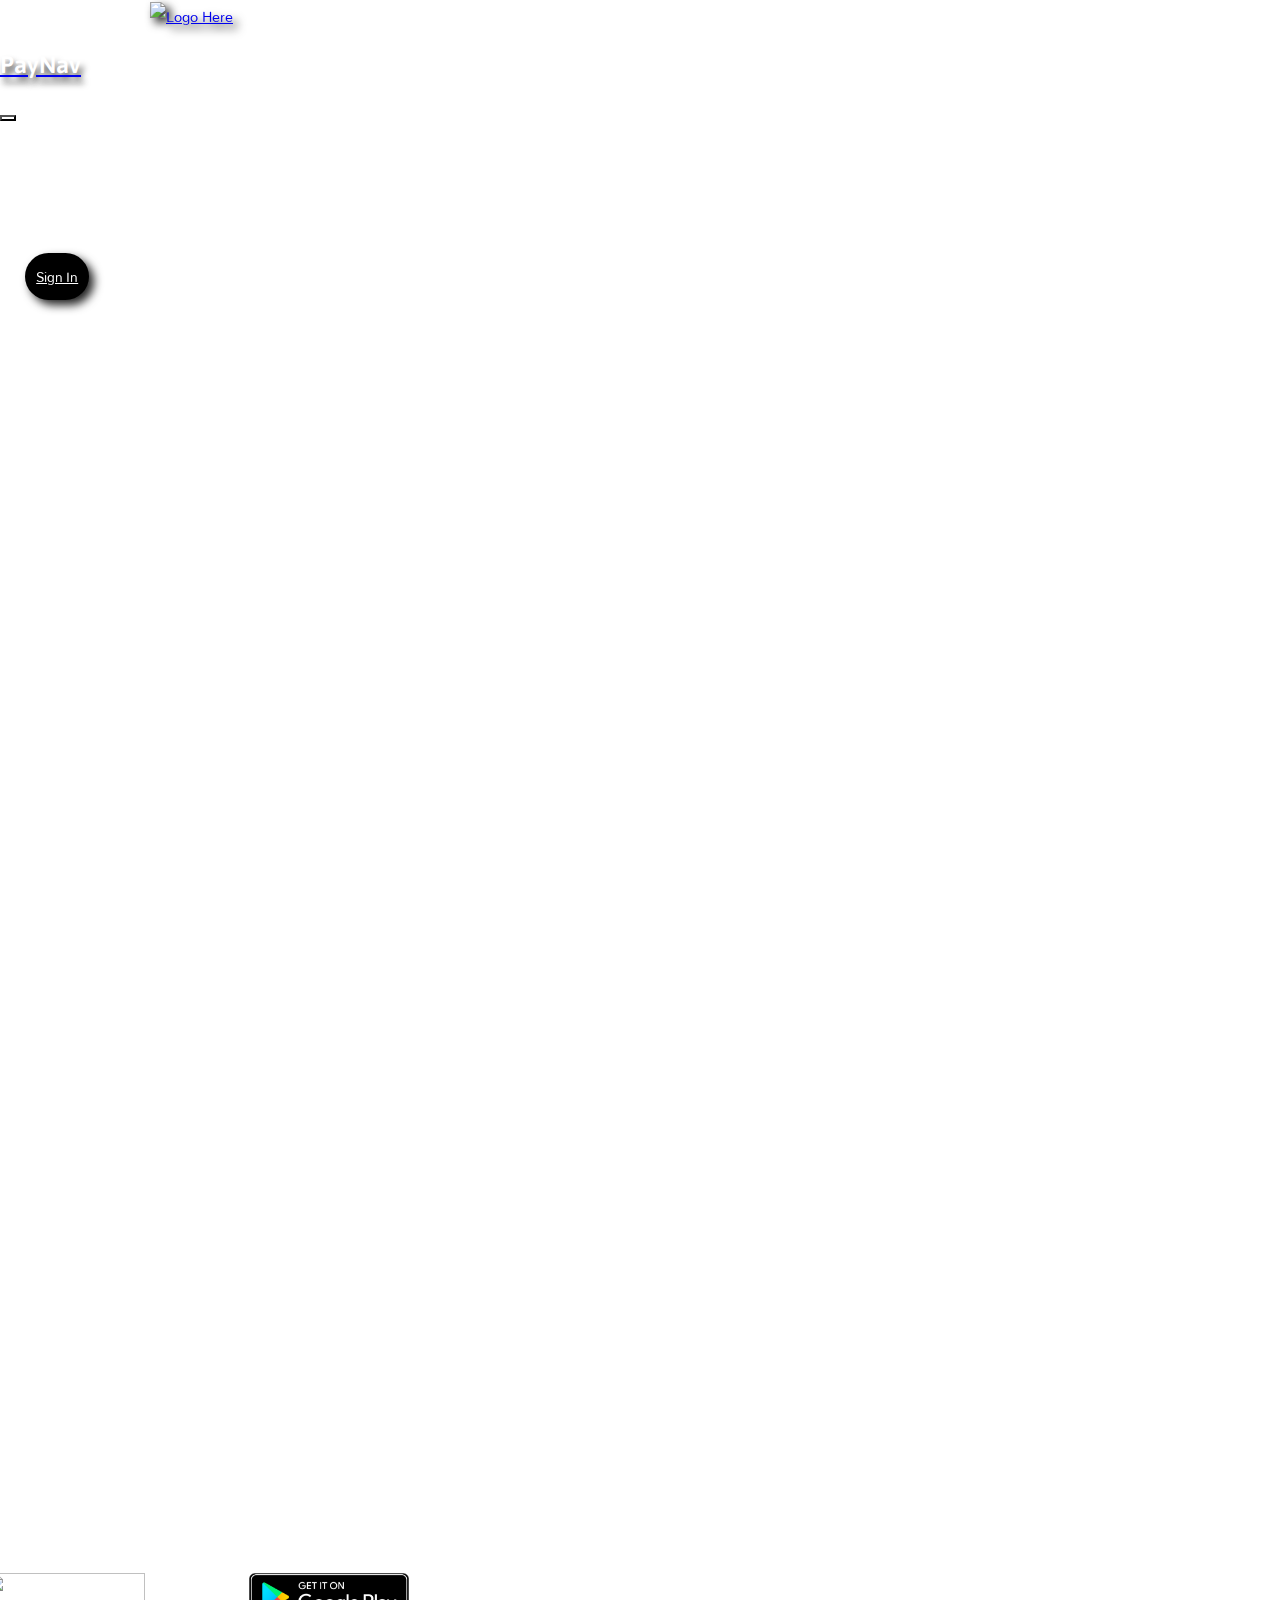
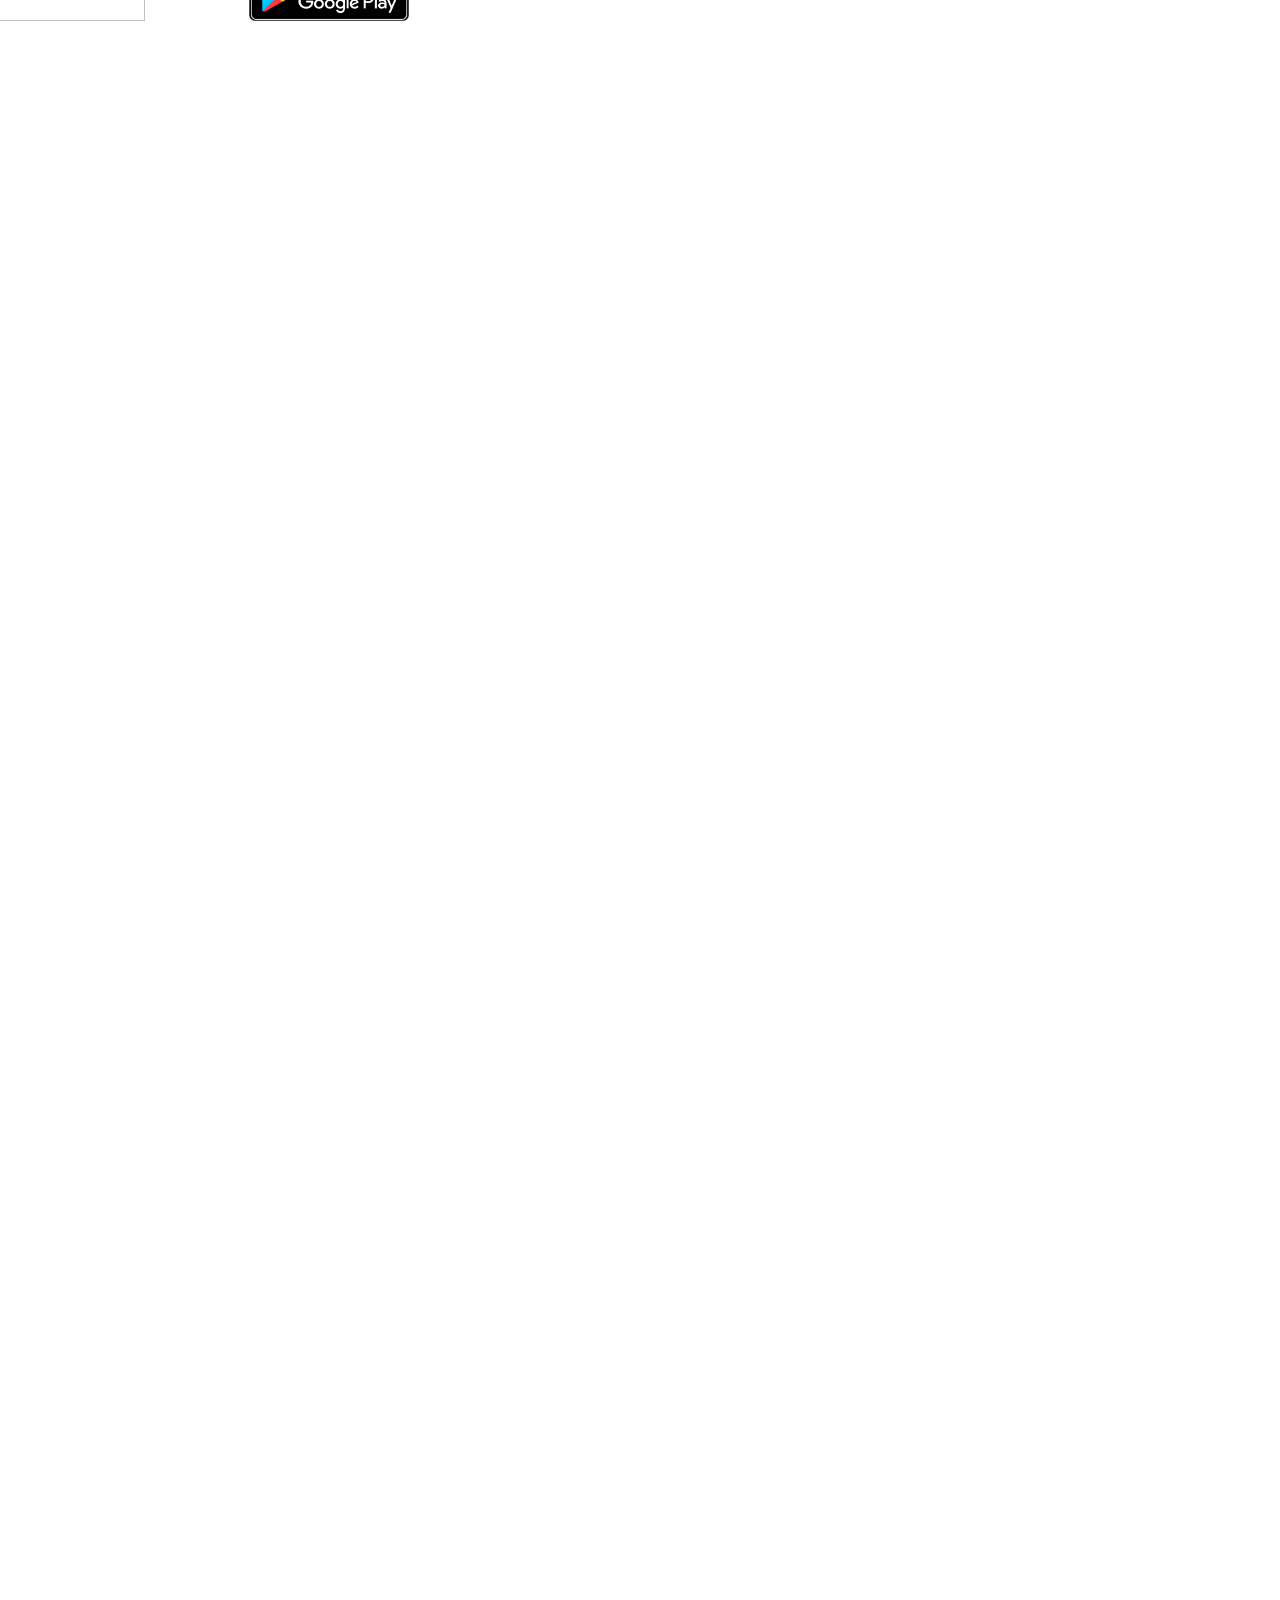
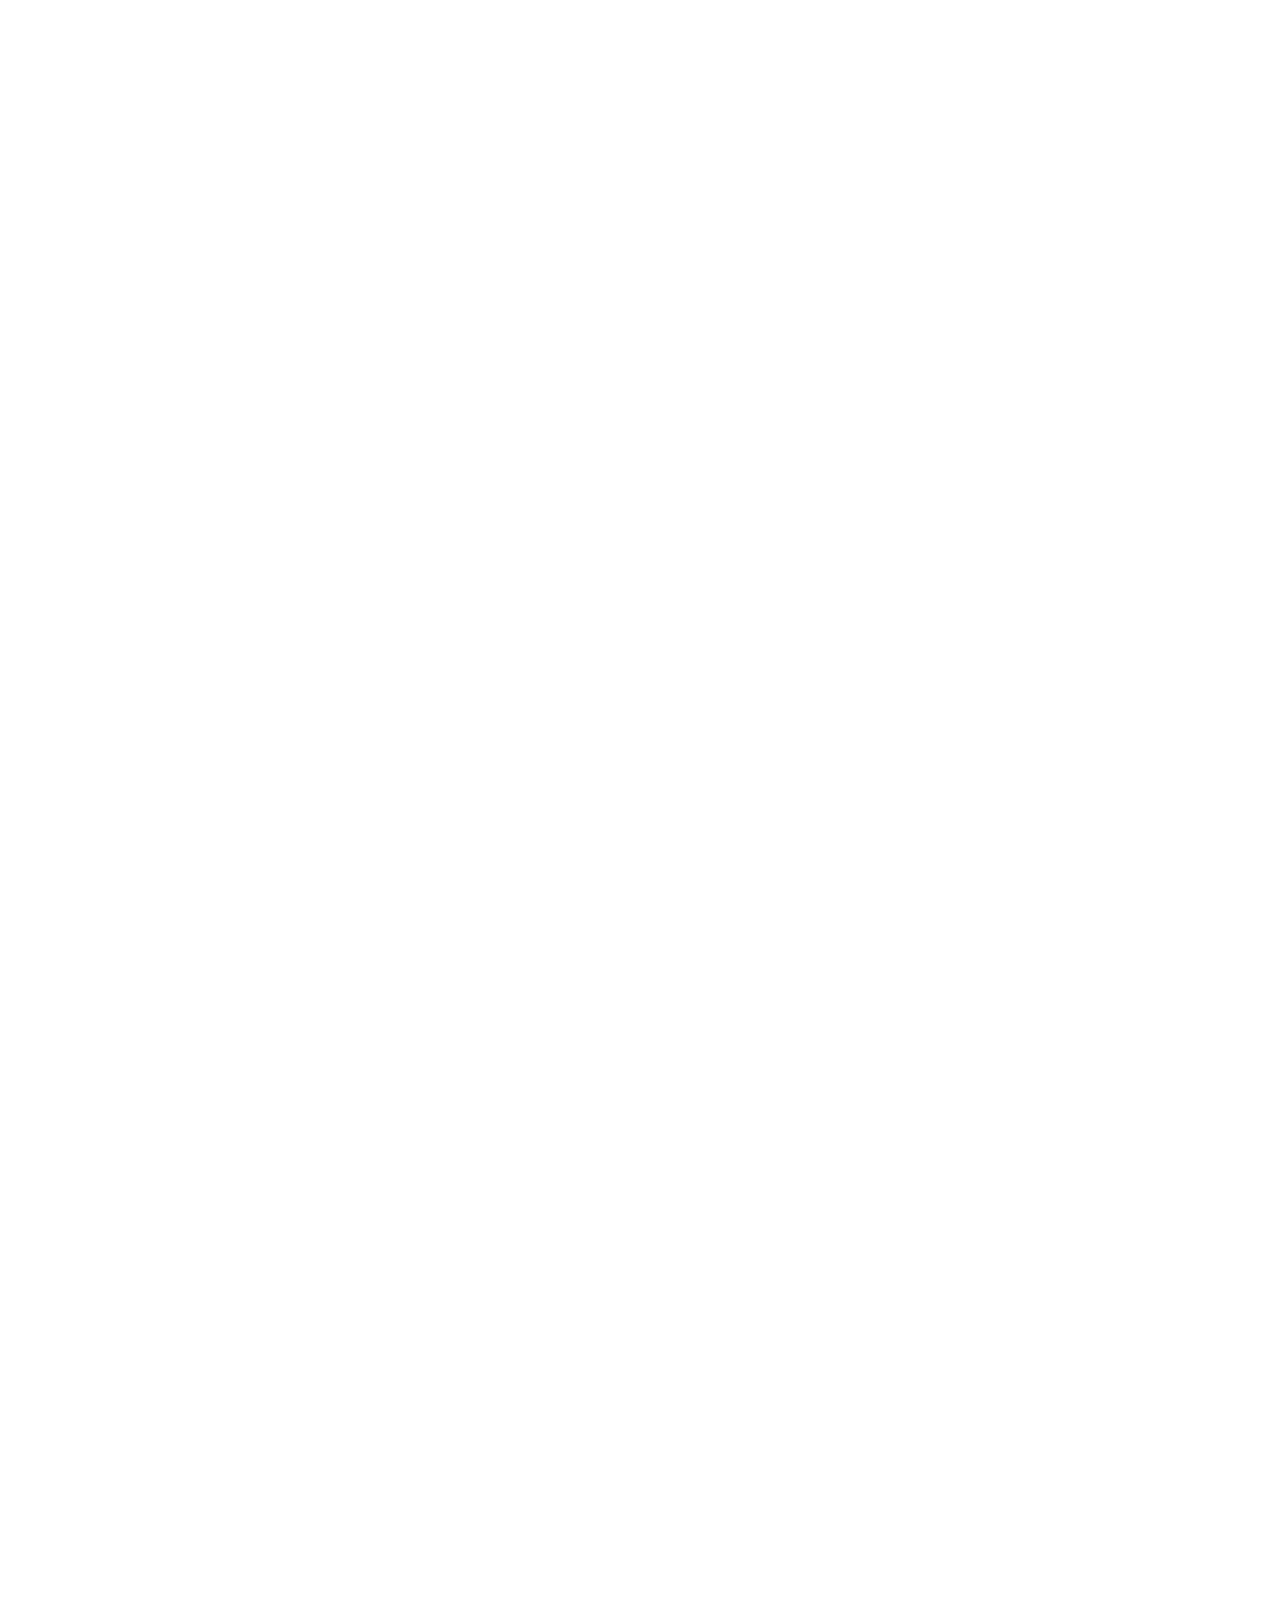
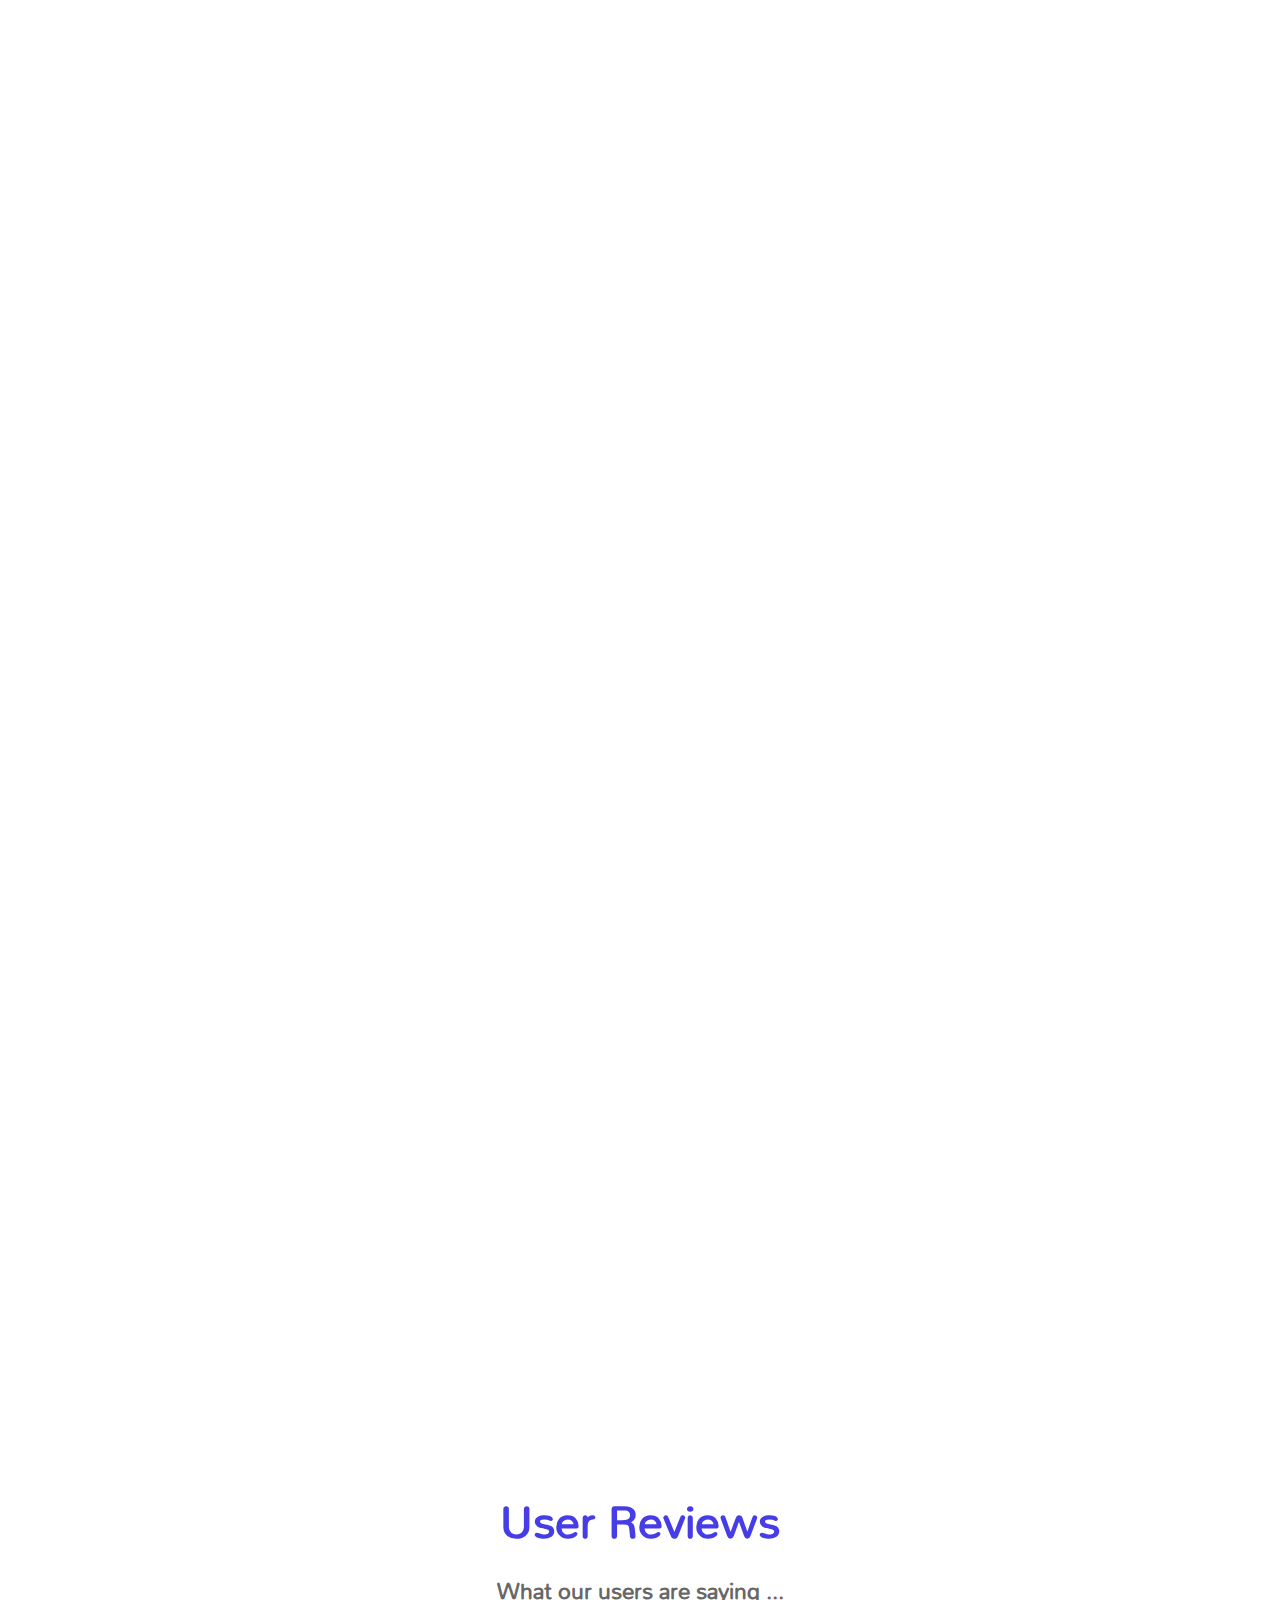
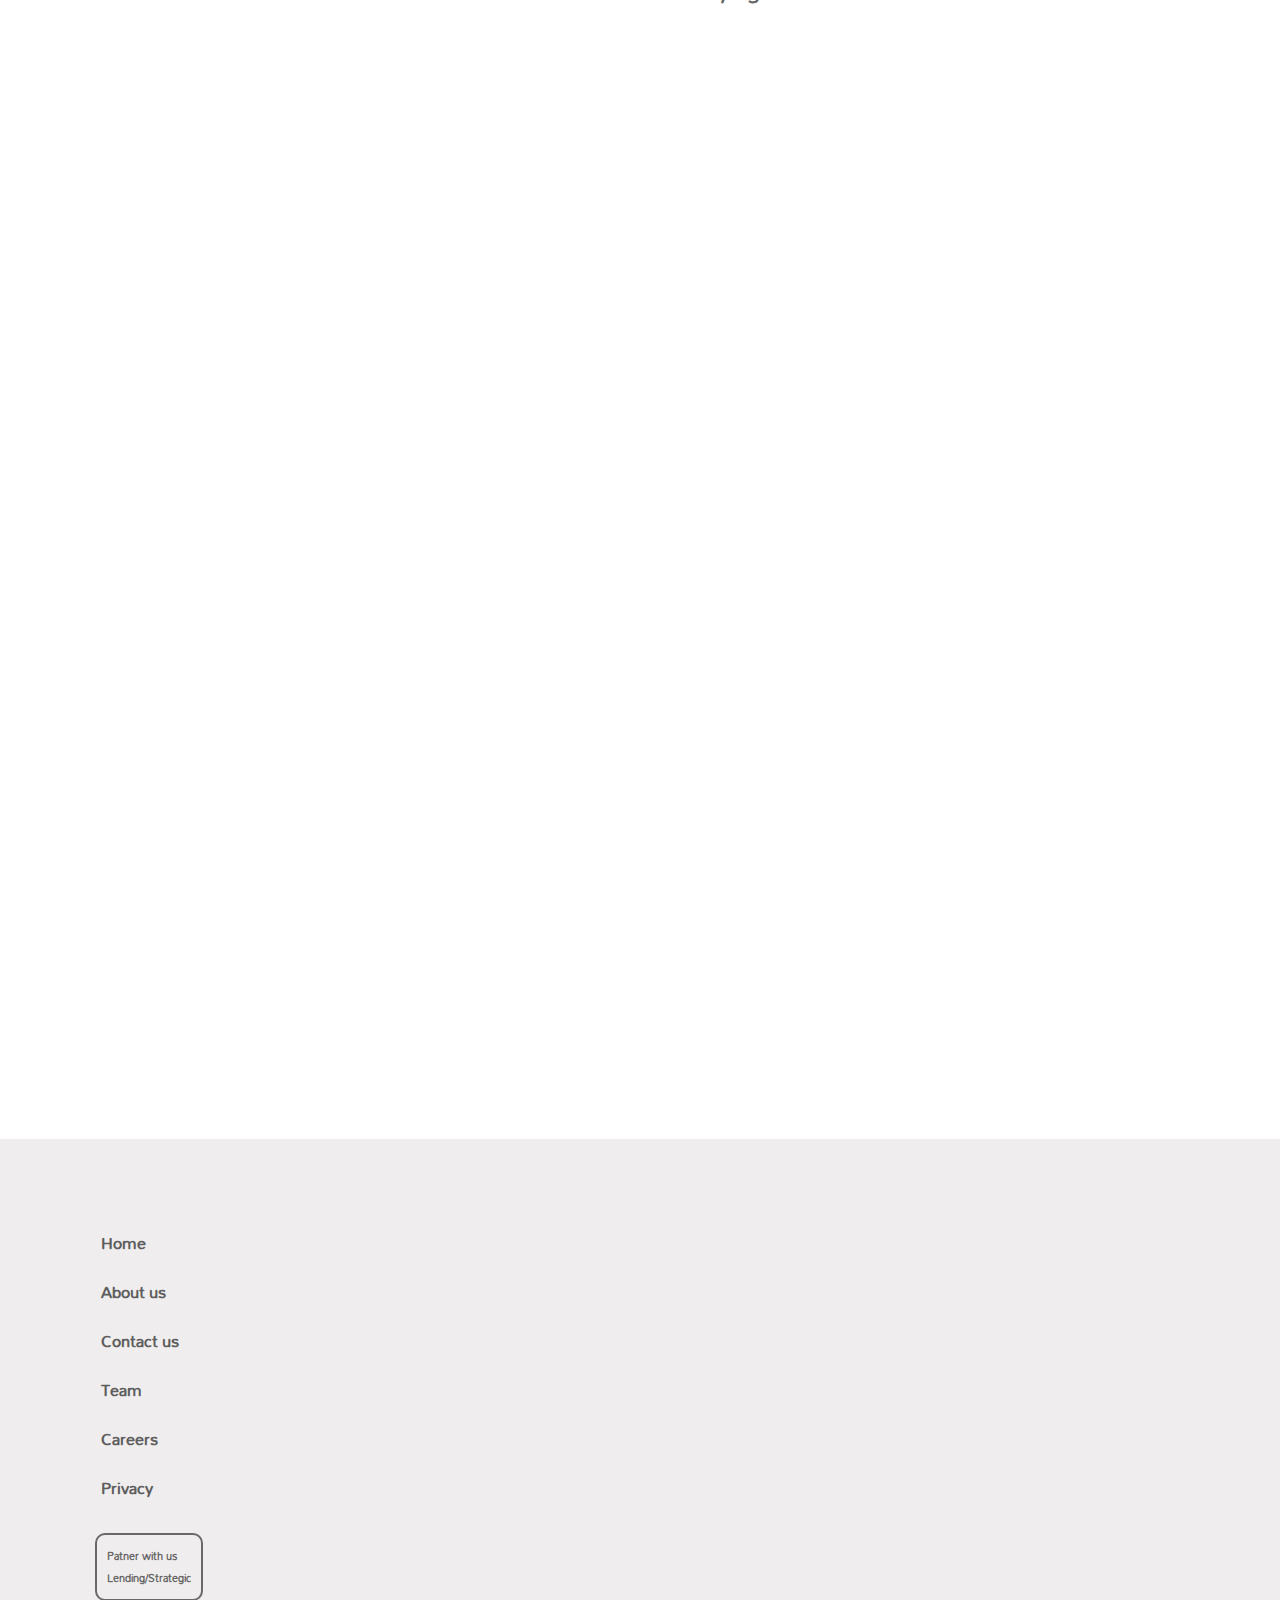
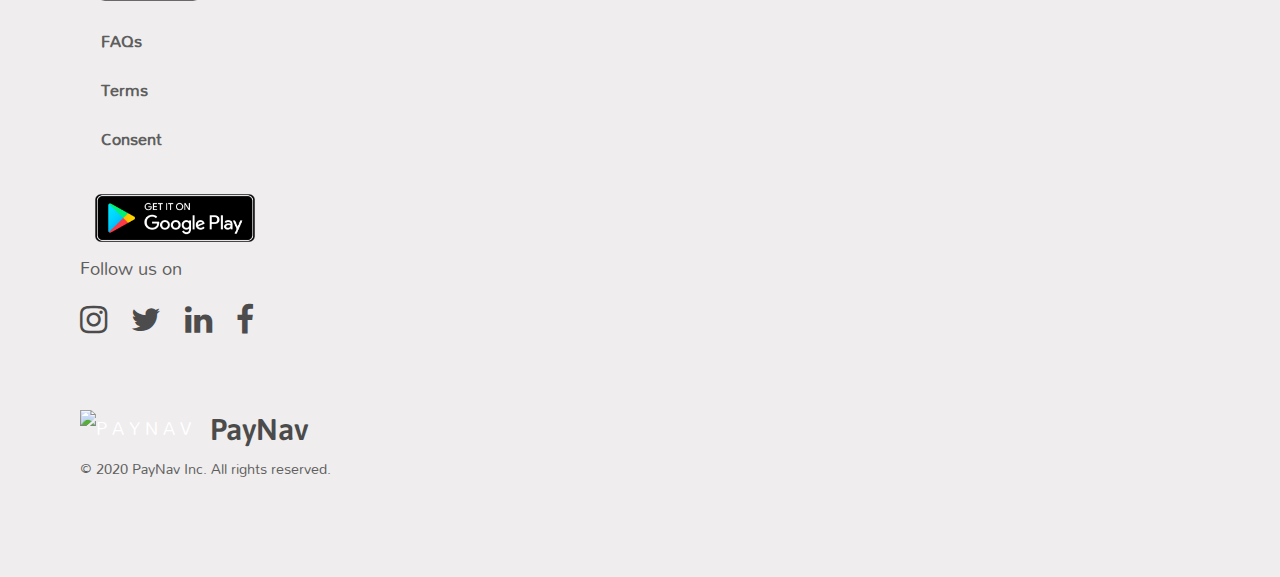
==== commit 7a35f4c6: "added animations" ====
--- a/index.html
+++ b/index.html
@@ -13,7 +13,8 @@
     <link rel="stylesheet" href="static/css/elements.css" type="text/css">
     <link rel="stylesheet" href="static/css/mobile.css" type="text/css">
     <link rel="stylesheet" href="static/css/footer.css" type="text/css">
-    <!-- <link rel="stylesheet" href="static/css/contactus.css" type="text/css">   -->
+    <link rel="stylesheet" href="static/css/contactus.css" type="text/css">  
+    <link rel="stylesheet" href="static/css/index.css" type="text/css">
 
 
     <!-- JS, Popper.js, and jQuery -->
@@ -29,9 +30,24 @@
     <link href="https://fonts.googleapis.com/css2?family=Didact+Gothic&display=swap" rel="stylesheet">
     <link href="https://fonts.googleapis.com/css2?family=Jaldi&family=Montserrat&display=swap" rel="stylesheet">
     <link href="https://fonts.googleapis.com/css2?family=Roboto&display=swap" rel="stylesheet">
-    
-
-    <script src="static/js/button.js"></script>
+    <link href="https://fonts.googleapis.com/css2?family=Tajawal&display=swap" rel="stylesheet">
+    <link href="https://fonts.googleapis.com/css2?family=Mallanna&display=swap" rel="stylesheet">
+
+
+    <link rel="stylesheet" href="https://unpkg.com/aos@next/dist/aos.css" />
+    
+
+    <!-- <script src="static/js/button.js"></script> -->
+    <script src="https://cdn.jsdelivr.net/gh/cferdinandi/smooth-scroll/dist/smooth-scroll.polyfills.min.js"></script>
+
+    <!-- Get minor updates and patch fixes within a major version -->
+    <script src="https://cdn.jsdelivr.net/gh/cferdinandi/smooth-scroll@15/dist/smooth-scroll.polyfills.min.js"></script>
+
+    <!-- Get patch fixes within a minor version -->
+    <script src="https://cdn.jsdelivr.net/gh/cferdinandi/smooth-scroll@15.0/dist/smooth-scroll.polyfills.min.js"></script>
+
+    <!-- Get a specific version -->
+    <script src="https://cdn.jsdelivr.net/gh/cferdinandi/smooth-scroll@15.0.0/dist/smooth-scroll.polyfills.min.js"></script>
     
 </head>
 <body >
@@ -53,82 +69,73 @@
         <ul class="navbar-nav ml-auto ">
 
           <li class="nav-item active mr-3 "style="vertical-align:middle">
-            <!-- <a href="#" class="nav-link " id="txt1" style="color: #fff;">Home</a> -->
           </li>
           <li class="nav-item mr-3">
-            <a href="#" class="nav-link " id="txt2" style="color: #fff;">About</a>
+            <a href="aboutus.html" class="nav-link " id="txt2" style="color: #fff;">About</a>
           </li>
           <li class="nav-item mr-3">
-            <a href="#" class="nav-link " id="txt3" style="color: #fff;">Features</a>
+            <a data-scroll href="#features" class="nav-link " id="txt3" style="color: #fff;">Features</a>
           </li>
           <li class="nav-item mr-3">
             <a href="contactus.html" class="nav-link " id="txt4" style="color: #fff;">Contact Us</a>
           </li>
           <li class="nav-item mr-3">
-            <a href="#" class="nav-link " id="txt5" style="color: #fff;">Sign In</a>
+            <a href="#" class="nav-link active-dark" id="txt5" style="color: #fff;">Sign In</a>
           </li>
-          
-
         </ul>
-
       </div>
     </div>
-
   </nav>
      
 
   <section class="banner">
-      <div class="container-fluid">
+
+    <div class="container-fluid">
+      <div class="row justify-content-center align-items-center">
+
+        <div class="col-md-4">
+          <img src="static/images/notch.png" alt="" class="mob-screen">
+          
+        </div>
+        <div class="col-md-8">
+          <div class="row justify-content-center">
+            <div class="abt-us-sec-head ">
+              Lend and Borrow money with <br>
+              Friends, Family and Acquaintance
+            </div>
+          </div>
+          <div class="row justify-content-center">
+            <div class="abt-us-sec-body">
+              India’s first relationship based lending app to securely lend <br>
+              or honestly borrow in personal transactions !
+            </div>
+            
+          </div>
+          <div class="row" style="margin-top: 130px; margin-bottom: 200px;">
+            <img src="static/images/rnd-dwld.png" class="home-dwn" alt="">
+          </div>
+        </div>
         
 
-          <div class="container-fluid">
-            <div class="row  justify-content-start align-items-center">
-              <div class="col-md-4  " style="margin-top: 200px; margin-bottom: 200px;">
-                
-                <div class="mobile shadow-lg" style=" left: 160px; float: left;">
-                  <div class="left"></div>
-                  <div class="right"></div>
-                  <div class="top">
-  
-                  </div>
-                  <div class="bottom">
-  
-                  </div>
-                  <div class="screen">
-                    <img src="static/images/mobile-bg-2.png" style="height: 480px;width: 270px;" alt="">
-                  </div>
-                </div>
-              
-              
-              </div>
-              <div class="col-md-8 ">
-                <div class="container">
-                  <div class="row align-items-start">
-                    <div class="col" class="highlightme">
-                      <div class="row" style="margin-bottom: 30px; margin-left: 40px;">
-                        <span> <span style="font-size: 50px; font-weight: 600; font-family: Dosis;color: white; ">Lend and Borrow money with<br>friends, family and acquaintance !</span></span>
-                      </div>
-                      <div class="row mt-2 " style="margin-bottom: 100px; margin-left: 40px;">
-                        <span> <span style="font-size: 20px; font-weight: 600; font-family: Dosis;color: white;">India’s first relationship based lending app to securely lend<br>or honestly borrow in personal transactions !</span></span>
-                      </div>              
-                      <div class="row mt-4" style="margin-bottom: 140px; margin-left: 100px;" >
-                        <button type="button" class="btn btn-outline-light " style="corner-radius:30px;">Download</button>
-                      </div>      
-                    </div>
-                  </div>
-                </div>
-              </div>
-            </div>
-          </div>
-        
-        
-        
+      </div>
+    </div>
+
+    <div class="row justify-content-end">
+      <div class="download-opts">
+        <img src="static/images/ios.png" alt="" class="dwnld"> <img src="static/images/gplay.png" class="dwnld" alt="">
+      </div>
       
-      </div>
+    </div>
+
+    <div class="hidden-button text-center">
+      <div class="text-center">
+        <img src="static/images/gplay.png" class="dwnld" alt="">
+      </div>
+    </div>
      
     </section>
     
-    <div class="wrapper" >
+    <div class="wrapper" id="features">
 
       <!-- BODY CONTENT -->
       <div class="container-fluid " style="margin: 0rem; padding: 0rem;">
@@ -136,11 +143,11 @@
         <div class="row  justify-content-center align-items-center ">
 
 
-          <div class="col-sm-6 order-1 order-lg-2"  id="right1">           
+          <div data-aos="flip-up" data-aos-anchor-placement="center-bottom" class="col-sm-6 order-1 order-lg-2"  id="right1">           
             <div class="imgr"> <img src="static/images/first.png" class="img-fluid img-cust" /></div>            
           </div> 
 
-          <div class="col-sm-6 order-2 order-lg-1" id="left1">
+          <div data-aos="fade-left" data-aos-anchor-placement="center-bottom"  class="col-sm-6 order-2 order-lg-1" id="left1">
             <div class="section-heading-l">
               <span>Hey There!<br> Welcome to <span class="highlightme">PayNav</span></span>
             </div>
@@ -167,11 +174,11 @@
         </div>          
         <!-- PAGE 2 -->
         <div class="row  justify-content-center align-items-center">
-          <div class="col-sm-6 ">
+          <div data-aos="flip-down" data-aos-anchor-placement="center-bottom" class="col-sm-6 ">
               <div class="imgl"> <img src="static/images/second.png"  class="img-fluid img-cust" style=" position:relative;left: 0; float: Left;"/></div>         
           </div>
-          <div class="col-sm-6 ">
-            <div class="section-heading-r">
+          <div data-aos="fade-right" data-aos-anchor-placement="center-bottom" class="col-sm-6 ">
+            <div  class="section-heading-r" >
               <span>No more awkward<br> moments of  <span class="highlightme">Reminding</span></span>
             </div>
             <div class="section-content-r">
@@ -195,12 +202,12 @@
         <!-- PAGE 3 -->
         <div class="row  justify-content-center align-items-center">
 
-          <div class="col-sm-6 order-1 order-lg-2">            
+          <div data-aos="flip-up" data-aos-anchor-placement="center-bottom" class="col-sm-6 order-1 order-lg-2">            
             <div class="imgr"> <img src="static/images/third.png" class="img-fluid img-cust" style=" position:relative;right: 0; float: Right;"/></div>            
           </div>  
 
 
-          <div class="col-sm-6 order-2 order-lg-1">
+          <div data-aos="fade-left" data-aos-anchor-placement="center-bottom"  class="col-sm-6 order-2 order-lg-1">
             <div class="section-heading-l">
               <span><span class="highlightme">Easy </span> to use</span>
             </div>
@@ -225,12 +232,12 @@
         </div>        
         <!-- PAGE 4 -->
         <div class="row  justify-content-center align-items-center">
-          <div class="col-sm-6 ">
+          <div data-aos="flip-down" data-aos-anchor-placement="center-bottom" class="col-sm-6 ">
               <div class="imgl"> <img src="static/images/fourth.png" class="img-fluid img-cust" style=" position:relative;left: 0; float: Left;"/></div>         
           </div>
-          <div class="col-sm-6 ">
+          <div data-aos="fade-right" data-aos-anchor-placement="center-bottom"  class="col-sm-6 ">
             <div class="section-heading-r">
-              <span>You'r <span class="highlightme">Safety & Security </span><br> Is our topmost Priority  </span>
+              <span> <span class="highlightme">Safe </span>& Secure </span>
             </div>
             <div class="section-content-r">
               <ul class="section-description-r">
@@ -259,15 +266,15 @@
 
 
       <div class="card container border rounded-10 shadow p-3 mb-5 bg-white rounded" style="margin-top: 30px ;padding: 30px; border-radius: 20px !important;">
-        <div class="card-title justify-content-center centerTest"><span ><span class="highlightme" style="font-weight: 600; font-size: 50px; text-align: center;">Customer Reviews<br></span></span>
-
-        <span ><span class="highlightme" style="font-weight: 600;color: rgba(0,0,0,.6);font-size: 25px; text-align: center;">What our customers are saying ...<br><br></span></span></div>
+        <div class="card-title justify-content-center centerTest"><span ><span class="highlightme" style="font-weight: 600; font-size: 50px; text-align: center;">User Reviews<br></span></span>
+
+        <span ><span class="highlightme" style="font-weight: 600;color: rgba(0,0,0,.6);font-size: 25px; text-align: center;">What our users are saying ...<br><br></span></span></div>
         <div class="row">
 
           <div class="col-sm-4">
-            <div class="card shadow p-3 mb-5 bg-white rounded" style="border-radius: 10px !important;">
+            <div data-aos="fade-right" data-aos-anchor-placement="center-bottom" class="card shadow p-3 mb-5 bg-white rounded" style="border-radius: 10px !important;">
               <img src="static/images/invertedgreen.png" class="card-img-top mb-3" style="width: 25px; height: 22px;" alt="">
-              <div class="card-body" style="margin-bottom: 0rem; height: 250px; padding: 20px; justify-content: stretch;">
+              <div class="card-body" style="margin-bottom: 0rem; height: 250px; padding: 20px; text-align: justify; font-weight: 600;">
                 <!-- <h5 class="card-title">Welcome Customers</h5> -->
                 <p class="card-text">Very helpful for managing all my personal lending/borrowing with friends and family. There are many facilities available in this app like online ledger, automated payback reminder,E-Sign etc but the main thing is the direct real time transaction from my upi id to my friends upi.</p>
               </div>
@@ -276,20 +283,20 @@
           </div>
 
           <div class="col-sm-4">
-            <div class="card shadow p-3 mb-5 bg-white rounded" style="border-radius: 10px !important;">
+            <div data-aos="fade-up" data-aos-anchor-placement="center-bottom" class="card shadow p-3 mb-5 bg-white rounded" style="border-radius: 10px !important;">
               <img src="static/images/invertedblue.png" class="card-img-top mb-3" style="width: 25px; height: 22px;" alt="">
-              <div class="card-body" style="margin-bottom: 0rem; height: 250px; padding: 20px; justify-content: stretch;">
+              <div class="card-body" style="margin-bottom: 0rem; height: 250px; padding: 20px; text-align: justify; font-weight: 600;">
                 <!-- <h5 class="card-title">Welcome Customers</h5> -->
-                <p class="card-text">Problem solving app for many money lending between friends, many people will not meet their obligations when it comes to money but using this app surely they will😅. Thanks to Paynav for this amazing "meet your obligations" app.</p>
+                <p class="card-text" >Problem solving app for many money lending between friends, many people will not meet their obligations when it comes to money but using this app surely they will😅. Thanks to Paynav for this amazing "meet your obligations" app.</p>
               </div>
               <img class="card-img-bottom" src="static/images/review2.png" alt="Card image cap">
             </div>
           </div>
 
           <div class="col-sm-4">
-            <div class="card shadow p-3 mb-5 bg-white rounded" style="border-radius: 10px !important;">
+            <div data-aos="fade-left" data-aos-anchor-placement="center-bottom" class="card shadow p-3 mb-5 bg-white rounded" style="border-radius: 10px !important;">
               <img src="static/images/invertedpurple.png" class="card-img-top mb-3" style="width: 25px; height: 22px;" alt="">
-              <div class="card-body" style="margin-bottom: 0rem; height: 250px; padding: 20px; justify-content: stretch;">
+              <div class="card-body" style="margin-bottom: 0rem; height: 250px; padding: 20px; text-align: justify; font-weight: 600;">
                 <p class="card-text">This app is great for all people, especially for people with personal financial intelligence. It keeps track of the money you lent. Good to have my money back same time have my friendships tight. One word Hassle free.</p>
               </div>
               <img class="card-img-bottom" src="static/images/review3.png" alt="Card image cap">
@@ -311,21 +318,21 @@
                 <a href="#">Home</a>
               </div>
                 <div class="footer-item footer-link">
-                  <a href="#">About us</a>
+                  <a href="aboutus.html">About us</a>
                 </div>
                 <div class="footer-item footer-link">
                   <a href="contactus.html">Contact us</a>
                 </div>
               </div><div class="col-md-4 links-container">
               <div class="footer-item footer-link">
-                <a href="#">Team</a>
-              </div>
-              <div class="footer-item footer-link">
-                <a href="#">Careers</a>
+                <a href="aboutus.html#team">Team</a>
+              </div>
+              <div class="footer-item footer-link">
+                <a href="careers.html">Careers</a>
               </div>
               <div class="footer-item footer-link">
                 <a href="#" target="blank">Privacy</a>
-              </div>
+              </div><a href="patnerwithus.html"><p class="patner-btn mob-inv">Patner with us <br>Lending/Strategic</p></a>
             </div><div class="col-md-4 links-container">
               <div class="footer-item footer-link">
                 <a href="faq.html">FAQs</a>
@@ -336,11 +343,11 @@
               <div class="footer-item footer-link">
                 <a href="#">Consent</a>
               </div>
-
+              <p class="patner-btn mob">Patner with us <br>Lending/Strategic</p>
               <img src="static/images/gplay.png" class="img-thumbnail text-md-center"style="width: 160px; align-self: center; margin-top:30px" alt="">
 
               </div>
-            </div>
+          </div>
           
 
 
@@ -427,7 +434,7 @@
           txt2.style.color = '#000'
           txt3.style.color = '#000'
           txt4.style.color = '#000'
-          txt5.style.color = '#000'
+          txt5.style.color = '#fff'
         } else {
           Logo.style.width = '60px';
           Logo.style.height = '60px';
@@ -448,12 +455,12 @@
             var l = document.getElementById("left1");
             var r = odcument.getElementById("right1");
             if (windowsize < 440) {
-                $("#navbarResponsive").css({"background-color": "#ffffff", "-webkit-box-shadow": "0px 1px 4px 0px rgba(180, 180, 180, 0.5)", "-moz-box-shadow": "0px 1px 4px 0px rgba(180,180,180, 0.5)", "box-shadow": "0px 1px 4px 0px rgba(180,180,180, 0.5)","padding":"10px"});
+                // $("#navbarResponsive").css({"background-color": "#ffffff", "-webkit-box-shadow": "0px 1px 4px 0px rgba(180, 180, 180, 0.5)", "-moz-box-shadow": "0px 1px 4px 0px rgba(180,180,180, 0.5)", "box-shadow": "0px 1px 4px 0px rgba(180,180,180, 0.5)","padding":"10px"});
                 // $('.nav-custom').css({"background-color": "#ffffff", "-webkit-box-shadow": "0px 1px 4px 0px rgba(180, 180, 180, 0.5)", "-moz-box-shadow": "0px 1px 4px 0px rgba(180,180,180, 0.5)", "box-shadow": "0px 1px 4px 0px rgba(180,180,180, 0.5)"});
                 
               }
             else{
-              $("#navbarResponsive").css({"background-color": "transparent","padding":"10px"});
+              // $("#navbarResponsive").css({"background-color": "transparent","padding":"10px"});
 
             }
         });
@@ -464,5 +471,25 @@
       var top = document.getElementsByClassName("to")
       var bottom = document.getElementsByClassName("boo")
     </script>
+
+    <script>
+      var scroll = new SmoothScroll('a[href*="#"]', {
+        // Function. Custom easing pattern
+        // If this is set to anything other than null, will override the easing option above
+        customEasing: function (time) {
+
+            // return <your formulate with time as a multiplier>
+
+            // Example: easeInOut Quad
+            return time < 0.5 ? 2 * time * time : -1 + (4 - 2 * time) * time;
+
+          }
+    });
+    </script>
+
+<script src="https://unpkg.com/aos@next/dist/aos.js"></script>
+<script>
+  AOS.init();
+</script>
 </body>
 </html>--- a/static/css/navstyle.css
+++ b/static/css/navstyle.css
@@ -4,7 +4,6 @@
     -webkit-filter: drop-shadow(5px 5px 5px #222);
     filter: drop-shadow(5px 5px 5px #222);
     transition: all .3s linear;
-
 }
 
 nav div ul li a.active {
@@ -13,7 +12,7 @@
 }
 nav div ul li  {
     color: white;
-    font-size: 20px;
+    font-size: 18px;
     font-family: 'roboto', sans-serif;
 }
 nav{
@@ -37,6 +36,16 @@
 .nav-custom{
     background-color: transparent !important;
 }
+.navbar-nav li{
+
+}
+@media(max-width:768px){
+    .navbar-nav li{
+        margin-top: 10px;
+        text-align: center;
+    }
+}
+
 
 .nav-colored{
     background-color: white;
@@ -44,3 +53,240 @@
     -moz-box-shadow: 0px 1px 4px 0px rgba(180,180,180, 0.5);
      box-shadow: 0px 1px 4px 0px rgba(180,180,180, 0.5);
 }
+
+.nav-active-light{
+    border:2px solid #473DE7;
+    border-radius: 30px;
+    padding: 0.5rem 0.5rem;
+    opacity: 0.7;
+    width: 130px;
+    text-align: center;
+    font-size: 15px;
+}
+
+
+#Logo{
+    margin-left: 150px;
+}
+@media (max-width: 768px){
+    #Logo{
+        margin-left: 0px;
+    }
+}
+
+
+.active-dark{
+    background: #000;
+    color: #fff;
+    border-radius: 30px;
+    padding: 0.6rem  0.7rem ;
+    width: 130px;
+    text-align: center;
+    font-size: 15px;
+    -webkit-filter: drop-shadow(5px 5px 5px #222);
+    filter: drop-shadow(5px 5px 5px #222);
+}
+
+.patner-btn{
+    border: #696969 2px solid;
+    width: fit-content;
+    font-size: 12px;
+    border-radius: 10px;
+    padding: 10px;
+    margin-top: 20px;
+    font-weight: 900;
+}
+
+.mob{
+    display: none;
+}
+@media(max-width:768px){
+    .mob{
+        display: inline-block;
+    }
+}
+
+.mob-inv{
+    display: inline-block;
+}
+@media(max-width:768px){
+    .mob-inv{
+        display: none;
+    }
+}
+
+.brands-logo{
+    height: 3rem;
+    width:10rem ;
+    margin-left: 150px;
+    -webkit-filter: drop-shadow(5px 5px 5px #222);
+    filter: drop-shadow(5px 5px 5px #222);
+    transition: all .3s linear;
+}
+@media(max-width:768px){
+    .brands-logo{
+        margin-left: 0px;
+    }
+}
+
+nav{
+    display: flex;
+    justify-content: space-around;
+    align-items: center;
+    min-height: 8vh;
+    background: #92d333;
+
+}
+
+.logo{
+    color: white;
+    text-transform: uppercase;
+    letter-spacing: 5px;
+    font-size: 20px;
+}
+
+.nav-links{
+    display: flex;
+    background-color: teal;
+    justify-content: space-around;
+    width: 30%;
+}
+.nav-links li{
+    list-style: none;
+}
+
+.nav-links a{
+    color: thistle ;
+    text-decoration: none;
+    letter-spacing: 3px;
+    font-size: 14px;
+    font-weight: bold;
+}
+
+.burger{
+    display: none;
+    cursor: pointer;
+}
+
+.burger div{
+    width:25px;
+    height: 5px;
+    background: white;
+    margin: 5px;
+}
+
+@media screen and (max-width:768px){
+   .nav-links{
+       width: 60%;
+   } 
+}
+
+@media screen and (max-width:768px){
+    body{
+        overflow-x: hidden;
+    }
+    .nav-links{
+       position: absolute;
+       right: 0px;
+       height: 92vh;
+       top:8vh;
+       background: #a7984f;
+       display: flex;
+       flex-direction: column;
+       align-items: center;
+       width:50%;
+       transform: translateX(100%);
+       transition: transform 0.5s ease-in;
+   }
+
+   .burger{
+       display: block;
+   }
+}
+
+.nav-active{
+    transform: translateX(0%);
+}
+
+#header-container {
+    background: transparent;
+    z-index: 1000;
+    overflow-x: hidden;
+    position: fixed;
+    margin-right: 2em;
+    margin-left: 0;
+    padding-bottom: 1em;
+    padding-top: 1.4rem;
+    top: 0;
+    left: 0;
+    right: 0;
+    transition: .4s ease;
+}
+
+.container-fluid {
+    width: 100%;
+    padding-right: 15px;
+    padding-left: 15px;
+    margin-right: auto;
+    margin-left: auto;
+}
+
+#header-row {
+    padding-bottom: .6em;
+}
+
+.row {
+    display: flex;
+    flex-wrap: wrap;
+    margin-right: -15px;
+    margin-left: -15px;
+}
+
+#logo-container {
+    margin: 1.6rem 0 0 4rem;
+}
+
+#logo-container img {
+    height: 3rem;
+    width: auto;
+}
+
+.logo-icon {
+    margin-left: auto;
+    margin-right: auto;
+    display: block;
+}
+
+img {
+    vertical-align: middle;
+    border-style: none;
+}
+
+ul#header-items {
+    text-align: center;
+    margin: 0;
+    padding: 0;
+    bottom: 0;
+    right: 0;
+    left: 0;
+    position: absolute;
+}
+
+ul {
+    padding-left: 0;
+    list-style-position: inside;
+}
+
+ul#header-items li {
+    display: inline-block;
+    text-decoration: none;
+    color: #fff;
+    margin-right: 2em;
+    margin-left: 2em;
+}
+
+#header-button-element-white {
+    color: #000;
+    font-weight: 500;
+    background-color: #fff;
+}--- a/static/css/info.css
+++ b/static/css/info.css
@@ -1,6 +1,6 @@
 .highlightme{
     color: #473DE7;
-    font-family: 'Dosis', sans-serif;
+    
 }
 
 html, body{
@@ -41,3 +41,7 @@
         height: 30rem;
     }
 }
+
+*{
+    font-family: 'Mallanna', sans-serif;
+}--- a/static/css/elements.css
+++ b/static/css/elements.css
@@ -9,7 +9,7 @@
     text-align: left;
     color: rgba(0,0,0,.6);
     margin-left: 90px;
-    font-family: 'Dosis', sans-serif;
+   
 }
 @media(max-width: 768px){
     .section-heading-l {
@@ -27,7 +27,6 @@
         width: fit-content;
         text-align: left;
         color: rgba(0,0,0,.6);
-        font-family: 'Dosis', sans-serif;
         text-align: center;
     }
 }
@@ -35,6 +34,7 @@
 .section-content-l {
     margin-left: 110px;
     margin-top: 30px;
+    color: #696969;
     
 }
 @media(max-width:768px){
@@ -54,9 +54,10 @@
     background: url("../images/tick.png") no-repeat 0;
     padding: 1rem 0 1rem 3.5rem;
     list-style: none;
-    font-size: 20px;
+    font-size: 18px;
     font-weight: 600;
-    font-family: 'roboto', sans-serif;
+    color: #696969;
+    
 }
 @media(max-width:768px){
     .section-description-l li {
@@ -66,7 +67,7 @@
         list-style: none;
         font-size: 13px !important;
         font-weight: 600;
-        font-family: 'roboto', sans-serif;
+        
     }
 }
 
@@ -83,7 +84,7 @@
     color: rgba(0,0,0,.6);
     margin-right: 0px;
     margin-left: 50px;
-    font-family: 'Dosis', sans-serif;
+   
 }
 @media(max-width:768px){
     .section-heading-r {
@@ -101,7 +102,7 @@
         margin-right: auto;
         text-align: center;
         color: rgba(0,0,0,.6);
-        font-family: 'Dosis', sans-serif;
+       
     }
 }
 
@@ -125,10 +126,11 @@
     background: url("../images/tick.png") no-repeat 0;
     padding: 1rem 0 1rem 3.5rem;
     list-style: none;
-    font-size: 20px;
+    font-size: 18px;
+    color: #696969;
     font-weight: 600;
     margin-left: 100px;
-    font-family: 'roboto', sans-serif;
+    
 }
 @media(max-width:768px){
     .section-description-r li{
@@ -136,11 +138,11 @@
         background: url("../images/tick.png") no-repeat 0;
         padding: 1rem 0 1rem 3.5rem;
         list-style: none;
-        margin-left: auto;
-        margin-right: auto;
-        font-size: 13px !important;
+        margin-left: 0px;
+        margin-right: 20px;
+        font-size: 15px !important;
         font-weight: 600;
-        font-family: 'roboto', sans-serif;
+        
     }
 }
 
@@ -151,29 +153,27 @@
 
 
 
-*{
-    /* font-family: 'Didact Gothic', sans-serif; */
-    /* font-family: 'Jaldi', sans-serif;
-     */
-     
-    /* margin: 0px;
-    padding: 0px; */
+
+.box {
+    width: 60px;
+    height: 60px;
+    background: #d0caff;
+    text-align:center;
+    padding: 10px;
+    margin: 10px;
 }
-/* html,body
-{
-    width: 100%;
-    height: 100%;
-    margin: 0px;
-    padding: 0px;
-    overflow-x: hidden; 
-} */
-
-#Logo{
-    margin-left: 0px;
-}
-@media (min-width: 576px){
-    #Logo{
-        margin-left: 150px;
-    }
+.my-plus {
+    color: #006800;;
+    background: white;
+    border-radius: 50%;
+    font-size: 32px;
 }
 
+.card-text{
+    font-size: 17px !important;
+}
+@media(max-width:768px){
+    .card-text{
+        font-size: 14px !important;
+    }
+}--- a/static/css/footer.css
+++ b/static/css/footer.css
@@ -7,20 +7,26 @@
     color: #5e5e5e;
     margin-top: 12px;
 }
+@media(max-width: 768px){
+    .social-container .follow-us-on{
+        margin-left: 20px;
+        margin-top: 50px;
+    }
+}
 
 #footer-container {
     overflow-x: hidden;
     bottom: 0;
     position: static;
-    padding: 5em;
+    padding: 5rem;
 }
 
-.social-container .follow-us-on {
-    font-size: 20px;
-    line-height: 1.5;
-    color: #5e5e5e;
-    margin-top: 12px;
-}
+@media (max-width: 768px) {
+    #footer-container{
+      padding: 2rem !important;
+    }
+  }
+
 
 .col-icon{
     color: #4c4c4c;
@@ -29,18 +35,40 @@
 .social-container .social-handles {
     margin-top: 20px;
 }
+@media (max-width: 768px) {
+    .social-container .social-handles{
+      margin-top: 10px;
+    }
+  }
 
 .social-container .social-handles .handle {
     margin: 10px 20px 10px 0;
 }
+@media (max-width: 768px) {
+    .social-container .social-handles{
+      margin-left: 20px;
+    }
+  }
 
 .logo-copyright-container {
     margin-top: 70px;
+}
+@media(max-width: 768px){
+    .logo-copyright-container{
+        margin-top:50px;
+        margin-left: 10px;
+    }
 }
 
 .footer-logo {
     margin-bottom: 10px;
 }
+@media(max-width: 768px){
+    .footer-logo{
+        margin-bottom: 2px;
+    }
+}
+
 
 .logo-copyright-container .logo {
     width: 170px;
@@ -69,11 +97,24 @@
 .footer-item {
     margin: 10px 6px;
 }
+@media (max-width: 768px) {
+     .footer-item{
+      margin-top: 100px 0px;
+    }
+  }
 
 .footer-link a {
     text-decoration: none;
-    font-size: 21px;
-    font-weight: 400;
+    font-size: 18px;
+    font-weight: 600;
     line-height: 1.5;
     color: #5e5e5e;
+}
+@media(max-width: 768px){
+    .footer-link a{
+        font-size: 16px;
+        font-weight: 600;
+        line-height: 0.5;
+        margin-left: 0px;
+    }
 }--- a/static/css/contactus.css
+++ b/static/css/contactus.css
@@ -0,0 +1,124 @@
+#contact-content {
+    margin-top: 4em;
+    width: 80%;
+}
+
+.cust-cont-contact {
+    width: 100% ;
+    padding-right: 15px ;
+    padding-left: 15px ;
+    margin-right: auto ;
+    margin-left: auto ;
+}
+
+.row {
+    display: flex !important;
+    flex-wrap: wrap !important;
+    margin-right: -15px !important;
+    margin-left: -15px !important;
+}
+
+.section-header {
+    font-weight: 700;
+    font-size: 3.2rem;
+    line-height: 3.4rem;
+    margin-top: 5rem;
+}
+
+@media (min-width: 768px){
+    .col-md-12 {
+        flex: 0 0 100%;
+        max-width: 100%;
+    }
+}
+
+.section-heading {
+    margin-bottom: 1rem;
+    font-weight: 600;
+    font-size: 3.5rem;
+    line-height: 4.2rem;
+    width: -webkit-fit-content;
+    width: -moz-fit-content;
+    width: fit-content;
+    text-align: left;
+    color: rgba(0,0,0,.6);
+}
+
+.lighter {
+    color: rgba(0,0,0,.7);
+    font-weight: 600;
+}
+
+.contact-container {
+    display: flex;
+    flex-wrap: wrap;
+    width: 100%;
+    margin: auto;
+}
+
+@media (min-width: 768px){
+        .col-md-5 {
+        flex: 0 0 41.666667%;
+        max-width: 41.666667%;
+    }
+}
+
+.col-12 {
+    flex: 0 0 100% !important;
+    max-width: 100% !important;
+}
+
+.contact-form .input-field {
+    margin: 20px 0px;
+}
+
+.contact-form input, .contact-form textarea {
+    width: 100%;
+    outline: 0px;
+    border-width: 0px 0px 2px;
+    border-color: rgb(246, 245, 245);
+}
+
+#contact-form-submit-button, #directions-button {
+    margin-top: 0.4em;
+    margin-bottom: 1.3em;
+    background-color: rgb(0, 0, 0);
+    font-size: 16px;
+    border-radius: 8px;
+    height: fit-content;
+    width: fit-content;
+    font-size: 1.2rem;
+}
+p {
+    font-weight: 400;
+    font-size: 1.4rem;
+    color: rgba(0,0,0,.58);
+    margin-top: 0;
+    margin-bottom: 1rem;
+}
+
+.fp-button {
+    cursor: pointer;
+    background-color: #0D03F8;
+    background-color: var(--back-color,#0D03F8);
+    color: #fff;
+    font-weight: 500;
+    padding: .8rem 1.3rem .8rem 1.2rem;
+    border-radius: .6rem;
+    border: 0;
+    line-height: 1.8rem;
+    font-size: 1.2rem;
+}
+
+.yellow-link {
+    color: rgb(0, 0, 0);
+    opacity: 1;
+    font-weight: 500;
+}
+
+.v-separator {
+    height: 20vh;
+    width: 1px;
+    margin: auto;
+    background: rgb(246, 245, 245);
+}
--- a/static/css/index.css
+++ b/static/css/index.css
@@ -0,0 +1,77 @@
+.mob-screen{
+    height: 40rem;
+    margin-top: 100px;
+    float: left;
+    left: 0;
+}
+@media(max-width:768px){
+    .mob-screen{
+        display: none;
+    }
+}
+
+.abt-us-sec-head{
+    font-weight: 700;
+    font-size: 2.5rem;
+    color: #fff;
+    margin-top: 100px;
+}
+@media(max-width:768px){
+    .abt-us-sec-head{
+        display: none;
+    }
+}
+
+.abt-us-sec-body{
+    font-weight: 600;
+    font-size: 1rem;
+    color: #fff;
+    margin-top: 20px;
+    margin-left: -150px;
+}
+@media(max-width:768px){
+    .abt-us-sec-body{
+        display: none;
+    }
+}
+
+.home-dwn{
+    height: 2.5rem;
+    margin-left: 250px;
+    margin-top: -70px;
+    
+}
+@media(max-width:768px){
+    .home-dwn{
+        display: none;
+    }
+}
+
+.download-opts{
+    margin-top: -130px;
+    float: right;
+    margin-right: 120px;
+}
+@media(max-width:768px){
+    .download-opts{
+        display: none;
+    }
+}
+
+.dwnld{
+    
+    height: 3rem;
+    width: 10rem;
+    margin-right: 100px;
+}
+
+.hidden-button{
+    display:none;
+    margin-top: 310px;
+}
+@media(max-width:768px){
+    .hidden-button{
+        display: block;
+
+    }
+}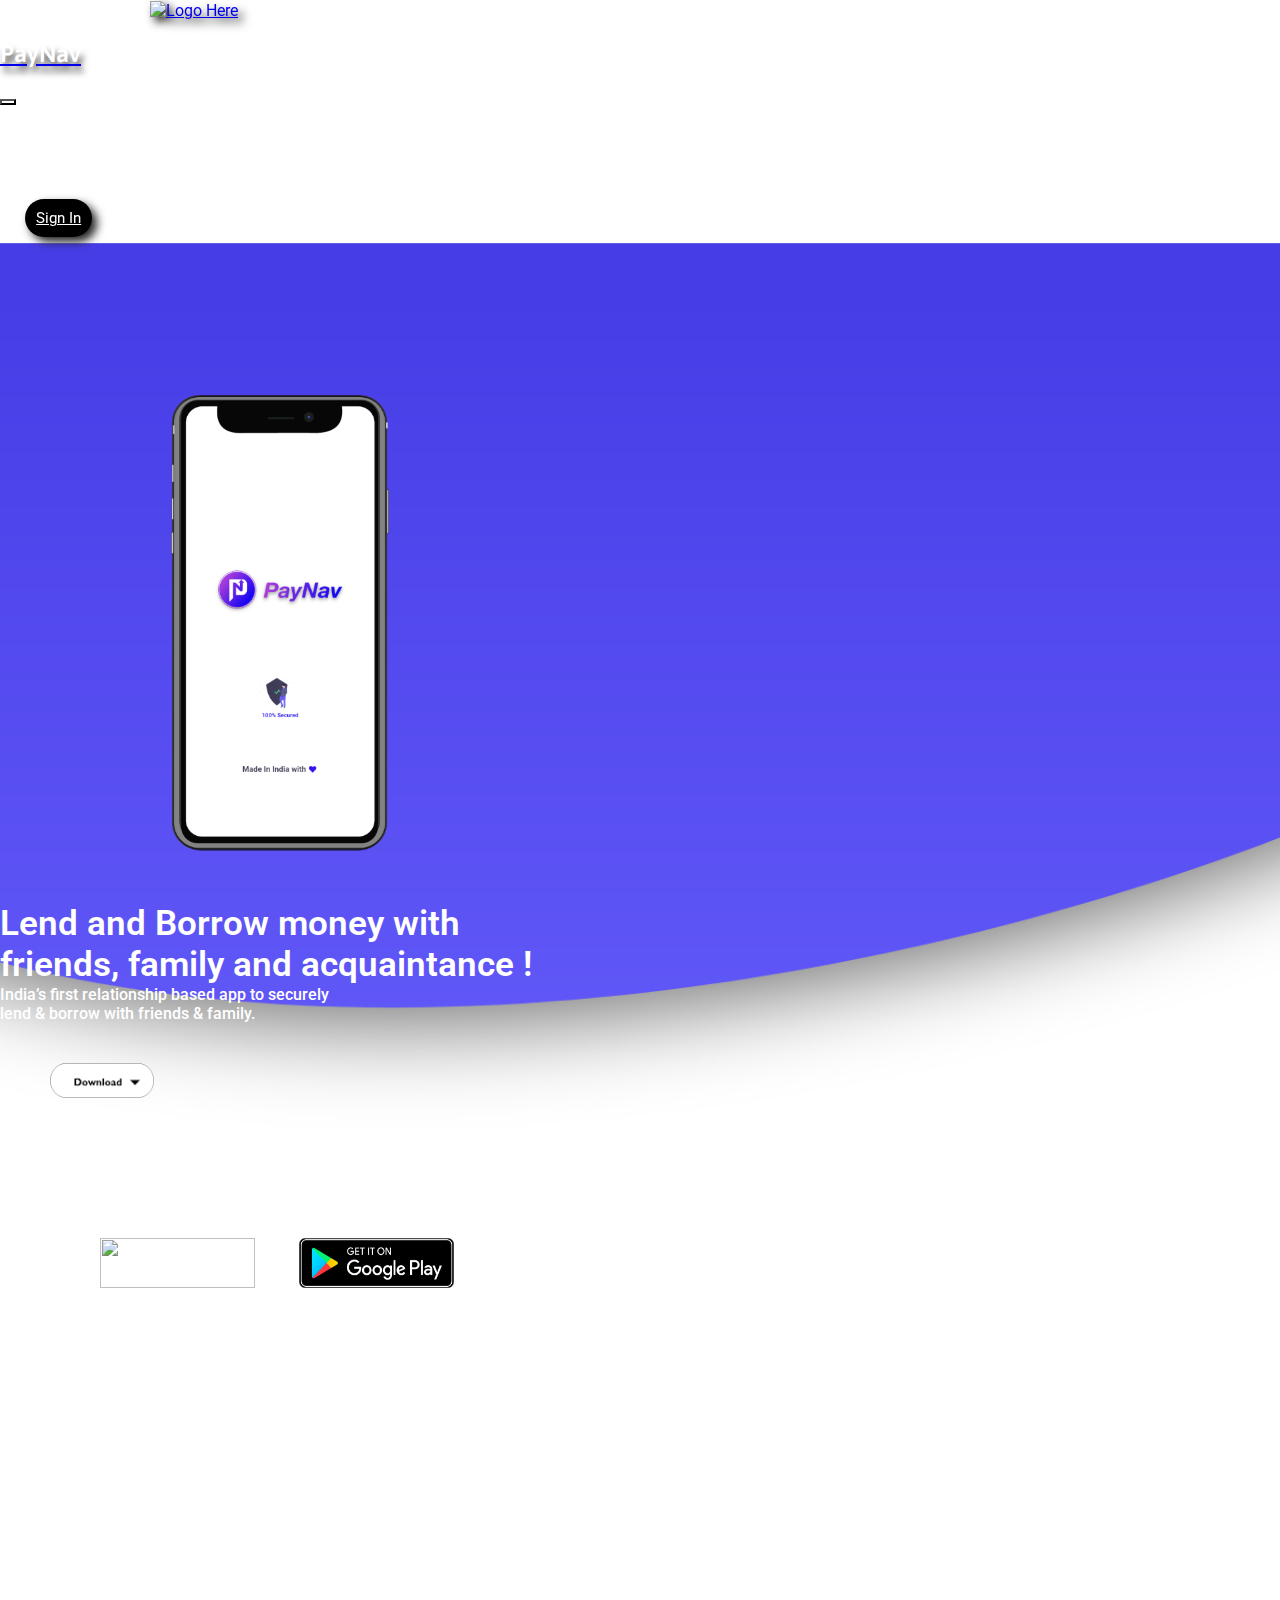
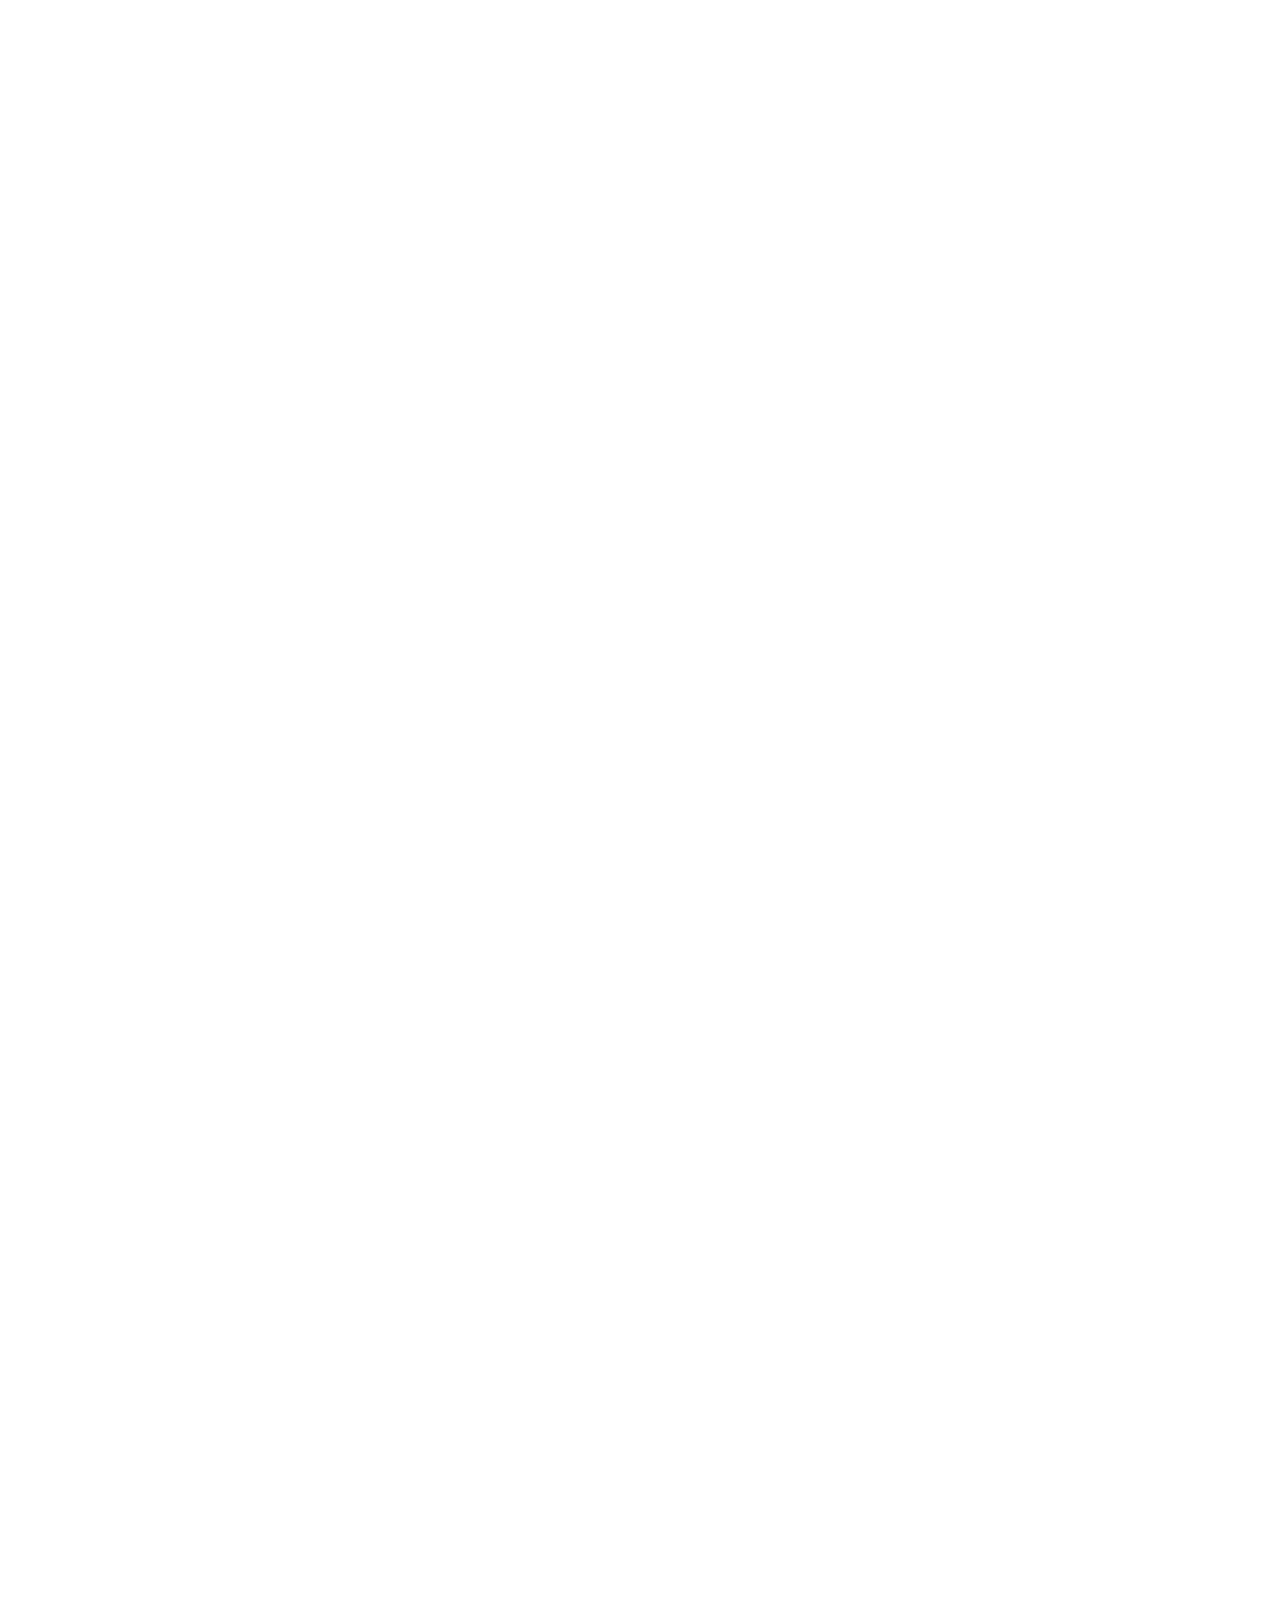
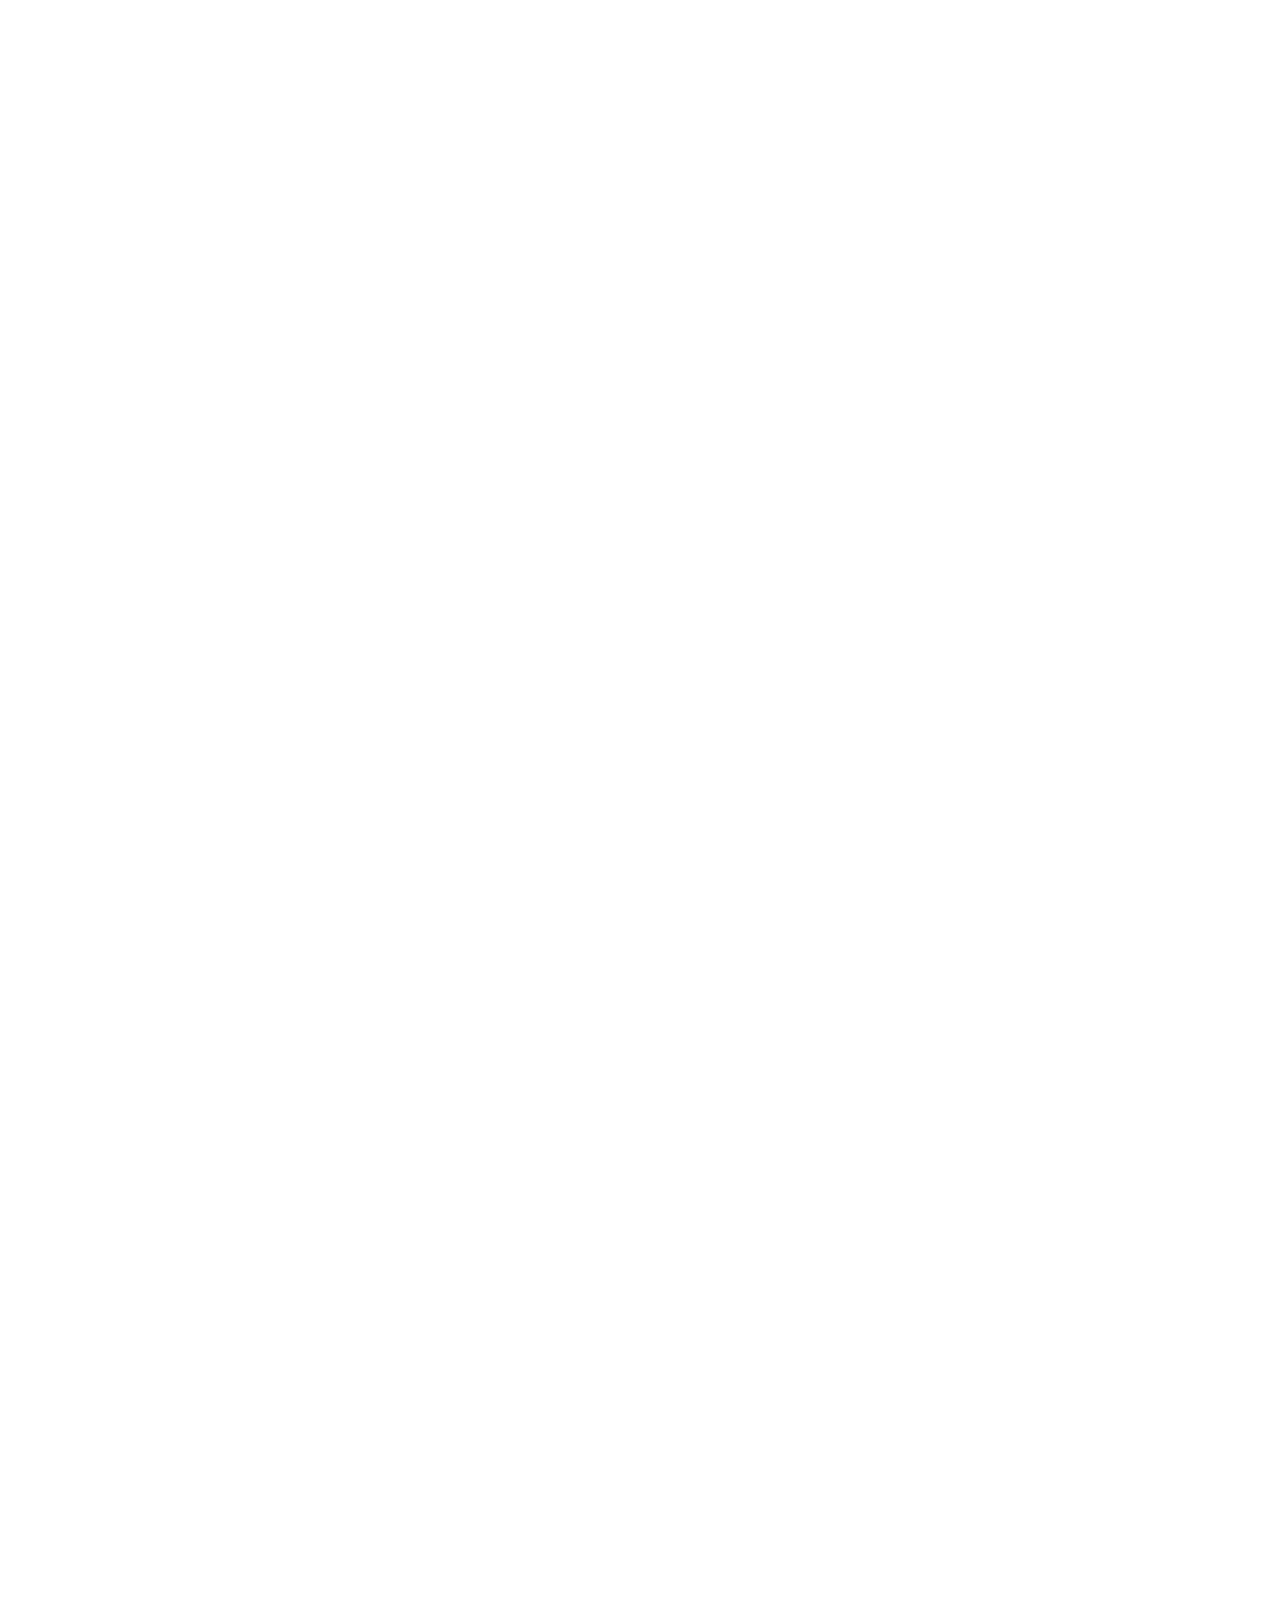
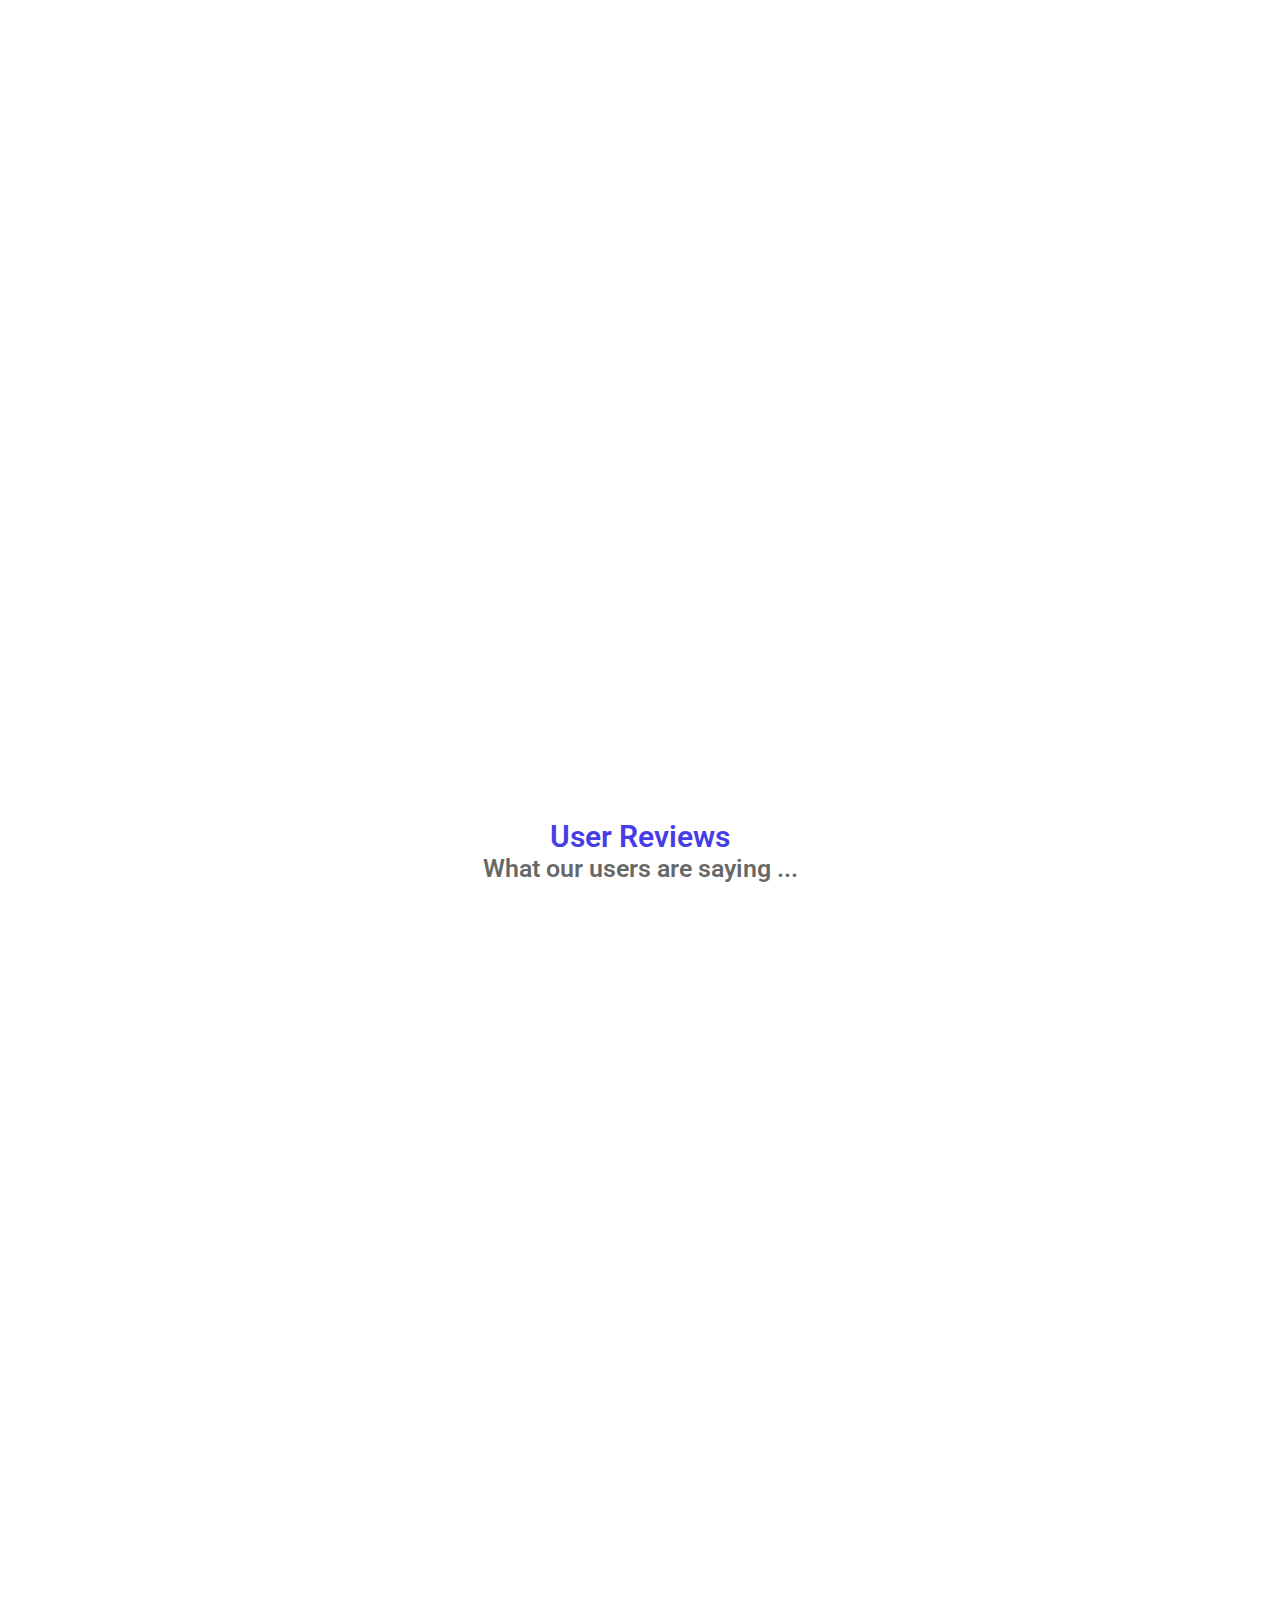
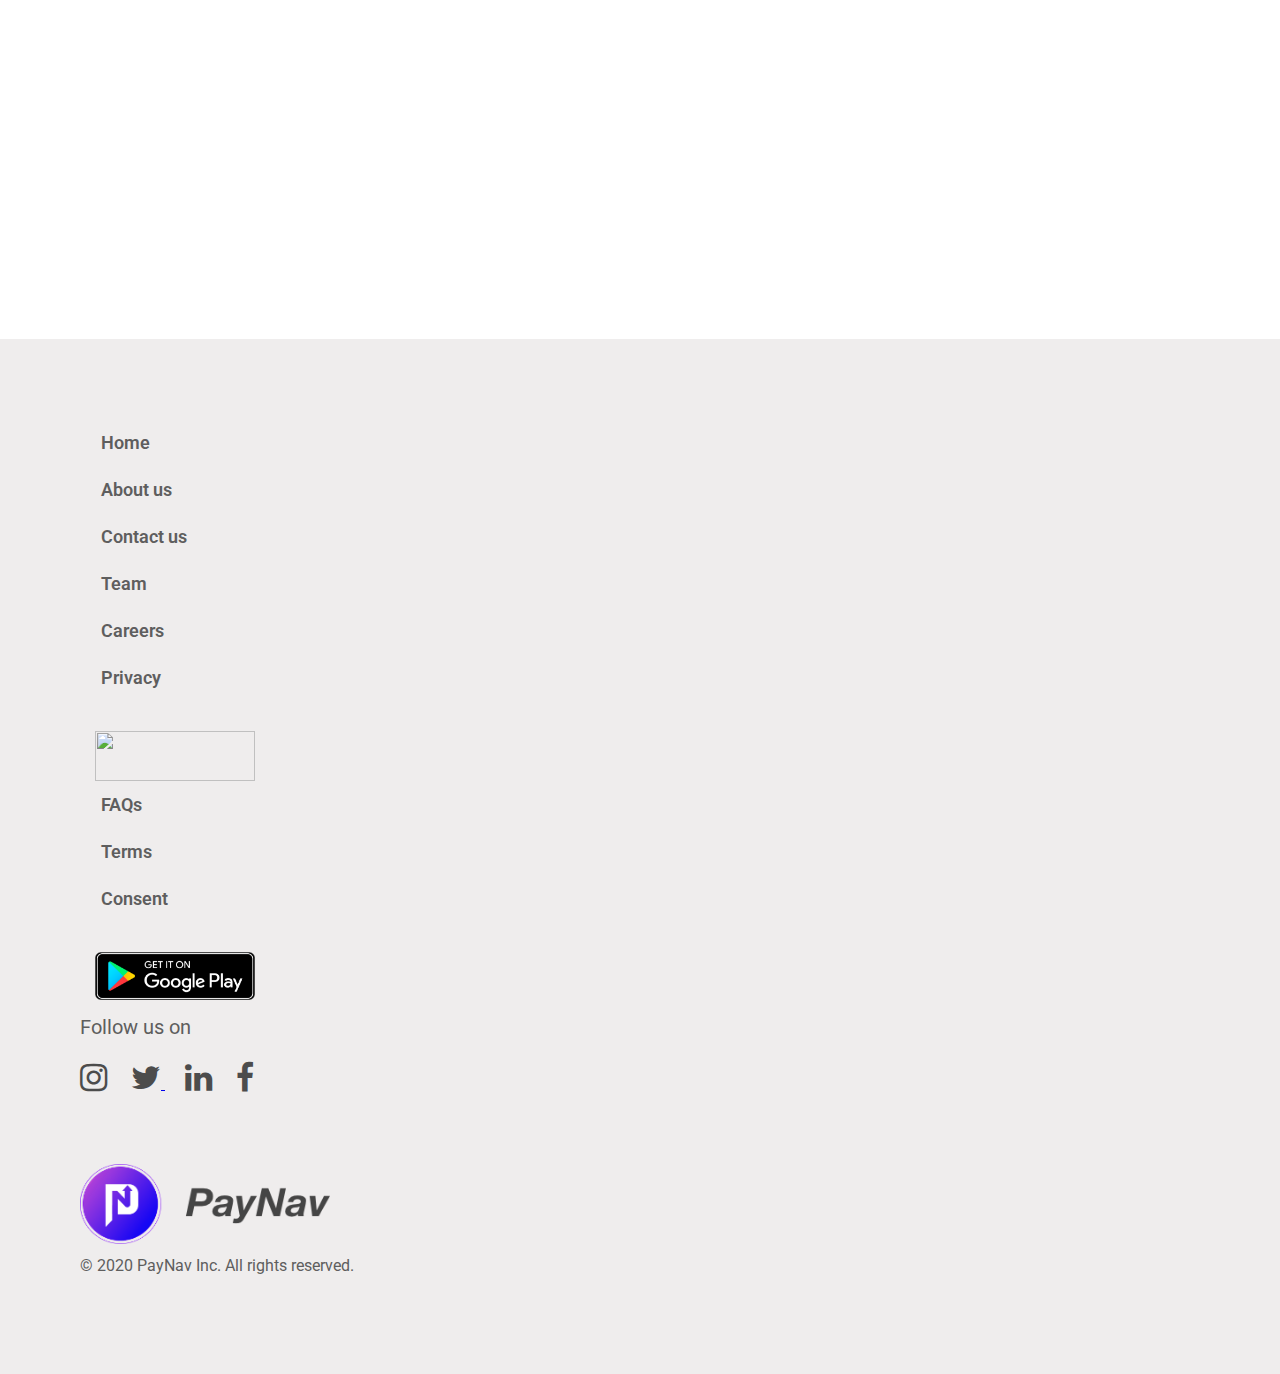
==== commit 84bd0fef: "major optimizations done" ====
--- a/index.html
+++ b/index.html
@@ -88,223 +88,208 @@
   </nav>
      
 
-  <section class="banner">
-
-    <div class="container-fluid">
-      <div class="row justify-content-center align-items-center">
-
-        <div class="col-md-4">
-          <img src="static/images/notch.png" alt="" class="mob-screen">
-          
-        </div>
-        <div class="col-md-8">
-          <div class="row justify-content-center">
-            <div class="abt-us-sec-head ">
-              Lend and Borrow money with <br>
-              Friends, Family and Acquaintance
+  <div class="intro-page">
+    <div class="container cust-container">
+      <div class="row align-items-center">
+        <div class="col-md-6 cust-col">
+          <img src="static/images/splashmob.png" alt="" class="home-mob-screen">
+          <div class="mob-header-img text-center">
+            <img src="static/images/Logos/logo white.png" class="mobile-header-logo" alt="">
+          </div>
+        </div>
+        <div class="col-md-6 cust-col">
+          <div class="landing-heading cust-col">
+            Lend and Borrow money with <br>
+            friends, family and acquaintance !
+          </div>
+          <div class="landing-body mt-4 cust-col">
+            India’s first relationship based app to securely<br>
+            lend & borrow with friends & family.            
+          </div>
+          <div class="landing-download cust-col">
+            <img src="static/images/download-button.png" class="landing-download-button" alt="">
+          </div>
+          <div class="store-download-elements cust-col">
+            <img src="static/images/ios.png" style="margin-right: 40px; margin-left: 100px;" alt="" class="downloadable-imgs">
+            <img src="static/images/google-home.png" alt="" class="downloadable-imgs">
+          </div>
+          <img src="static/images/google-home.png" alt="" class="mob-dwnld">
+        </div>
+      </div>
+    </div>
+  </div>
+  
+    
+  <div class="wrapper" id="features">
+
+    <!-- BODY CONTENT -->
+    <div class="container-fluid " style="margin: 0rem; padding: 0rem;">
+      <!-- PAGE 1 -->
+      <div class="row  justify-content-center align-items-center ">
+
+
+        <div data-aos="flip-up" data-aos-anchor-placement="center-bottom" class="col-sm-6 order-1 order-lg-2"  id="right1">           
+          <div class="imgr"> <img src="static/images/first.png" class="img-fluid img-cust" /></div>            
+        </div> 
+
+        <div data-aos="fade-left" data-aos-anchor-placement="center-bottom"  class="col-sm-6 order-2 order-lg-1" id="left1">
+          <div class="section-heading-l">
+            <span>Hey There!<br> Welcome to <span class="highlightme">PayNav</span></span>
+          </div>
+          <div class="section-content-l">
+            <ul class="section-description-l">
+              <li>
+                Send money mitigating the risk of not getting it back if your dear ones are asking 
+              </li>
+              <li>
+                Get help instantly in time of contingency from your friends 
+              </li>
+              <li>
+                Don’t leave your dear ones in trouble if you have power to <br>help and they are honest to return<br> ( Asking through PayNav is honesty ) 
+              </li>
+              <li>
+                Build credit strength now with personal transactions <br>and shopping 
+              </li>
+            </ul>
+          </div>                
+        </div>
+
+        
+                    
+      </div>          
+      <!-- PAGE 2 -->
+      <div class="row  justify-content-center align-items-center">
+        <div data-aos="flip-down" data-aos-anchor-placement="center-bottom" class="col-sm-6 ">
+            <div class="imgl"> <img src="static/images/second.png"  class="img-fluid img-cust" style=" position:relative;left: 0; float: Left;"/></div>         
+        </div>
+        <div data-aos="fade-right" data-aos-anchor-placement="center-bottom" class="col-sm-6 ">
+          <div  class="section-heading-r" >
+            <span>No more awkward<br> moments of  <span class="highlightme">Reminding</span></span>
+          </div>
+          <div class="section-content-r">
+            <ul class="section-description-r">
+              <li>
+                E-signature terms as proof of transaction 
+              </li>
+              <li>
+                Promised payback dates
+              </li>
+              <li>
+                No math to do, Automated ledger 
+              </li>
+              <li>
+                Real time transactions using UPI 
+              </li>
+            </ul>
+          </div>
+        </div>            
+      </div>
+      <!-- PAGE 3 -->
+      <div class="row  justify-content-center align-items-center">
+
+        <div data-aos="flip-up" data-aos-anchor-placement="center-bottom" class="col-sm-6 order-1 order-lg-2">            
+          <div class="imgr"> <img src="static/images/third.png" class="img-fluid img-cust" style=" position:relative;right: 0; float: Right;"/></div>            
+        </div>  
+
+
+        <div data-aos="fade-left" data-aos-anchor-placement="center-bottom"  class="col-sm-6 order-2 order-lg-1">
+          <div class="section-heading-l">
+            <span><span class="highlightme">Easy </span> to use</span>
+          </div>
+          <div class="section-content-l">
+            <ul class="section-description-l">
+              <li>
+                Login and set up with in minutes 
+              </li>
+              <li>
+                Request your pal for fund  
+              </li>
+              <li>
+                Let them check the return date, terms,<br>e-sign and transfer 
+              </li>
+              <li>
+                Aye! Fund straight into your bank account 
+              </li>
+            </ul>
+          </div>                
+        </div>
+                  
+      </div>        
+      <!-- PAGE 4 -->
+      <div class="row  justify-content-center align-items-center">
+        <div data-aos="flip-down" data-aos-anchor-placement="center-bottom" class="col-sm-6 ">
+            <div class="imgl"> <img src="static/images/fourth.png" class="img-fluid img-cust" style=" position:relative;left: 0; float: Left;"/></div>         
+        </div>
+        <div data-aos="fade-right" data-aos-anchor-placement="center-bottom"  class="col-sm-6 ">
+          <div class="section-heading-r">
+            <span> <span class="highlightme">Safe </span>& Secure </span>
+          </div>
+          <div class="section-content-r">
+            <ul class="section-description-r">
+              <li>
+                Highly secure and Encrypted process 
+              </li>
+              <li>
+                Finger print & Password authentication 
+              </li>
+              <li>
+                100% verified users, no fake profiles  
+              </li>
+              <li>
+                Sustainable risk free financial environment 
+              </li>
+            </ul>
+          </div>
+        </div>
+      <!-- END  -->
+      </div>
+
+
+
+    </div>
+
+
+
+    <div class="card container border rounded-10 shadow p-3 mb-5 bg-white rounded" style="margin-top: 30px ;padding: 30px; border-radius: 20px !important;">
+      <div class="card-title justify-content-center centerTest"><span ><span class="highlightme" style="font-weight: 600; font-size: 30px; text-align: center;">User Reviews<br></span></span>
+
+      <span ><span class="highlightme" style="font-weight: 600;color: rgba(0,0,0,.6);font-size: 25px; text-align: center;">What our users are saying ...<br><br></span></span></div>
+      <div class="row">
+
+        <div class="col-sm-4">
+          <div data-aos="fade-right" data-aos-anchor-placement="center-bottom" class="card shadow p-3 mb-5 bg-white rounded" style="border-radius: 10px !important;">
+            <img src="static/images/invertedgreen.png" class="card-img-top mb-3" style="width: 25px; height: 22px;" alt="">
+            <div class="card-body" style="margin-bottom: 0rem; height: 250px; padding: 20px; text-align: justify; font-weight: 600;">
+              <!-- <h5 class="card-title">Welcome Customers</h5> -->
+              <p class="card-text">Very helpful for managing all my personal lending/borrowing with friends and family. There are many facilities available in this app like online ledger, automated payback reminder,E-Sign etc but the main thing is the direct real time transaction from my upi id to my friends upi.</p>
             </div>
-          </div>
-          <div class="row justify-content-center">
-            <div class="abt-us-sec-body">
-              India’s first relationship based lending app to securely lend <br>
-              or honestly borrow in personal transactions !
+            <img class="card-img-bottom" src="static/images/review1.png" alt="Card image cap">
+          </div>
+        </div>
+
+        <div class="col-sm-4">
+          <div data-aos="fade-up" data-aos-anchor-placement="center-bottom" class="card shadow p-3 mb-5 bg-white rounded" style="border-radius: 10px !important;">
+            <img src="static/images/invertedblue.png" class="card-img-top mb-3" style="width: 25px; height: 22px;" alt="">
+            <div class="card-body" style="margin-bottom: 0rem; height: 250px; padding: 20px; text-align: justify; font-weight: 600;">
+              <!-- <h5 class="card-title">Welcome Customers</h5> -->
+              <p class="card-text" >Problem solving app for many money lending between friends, many people will not meet their obligations when it comes to money but using this app surely they will😅. Thanks to Paynav for this amazing "meet your obligations" app.</p>
             </div>
-            
-          </div>
-          <div class="row" style="margin-top: 130px; margin-bottom: 200px;">
-            <img src="static/images/rnd-dwld.png" class="home-dwn" alt="">
-          </div>
-        </div>
-        
-
+            <img class="card-img-bottom" src="static/images/review2.png" alt="Card image cap">
+          </div>
+        </div>
+
+        <div class="col-sm-4">
+          <div data-aos="fade-left" data-aos-anchor-placement="center-bottom" class="card shadow p-3 mb-5 bg-white rounded" style="border-radius: 10px !important;">
+            <img src="static/images/invertedpurple.png" class="card-img-top mb-3" style="width: 25px; height: 22px;" alt="">
+            <div class="card-body" style="margin-bottom: 0rem; height: 250px; padding: 20px; text-align: justify; font-weight: 600;">
+              <p class="card-text">This app is great for all people, especially for people with personal financial intelligence. It keeps track of the money you lent. Good to have my money back same time have my friendships tight. One word Hassle free.</p>
+            </div>
+            <img class="card-img-bottom" src="static/images/review3.png" alt="Card image cap">
+          </div>
+        </div>
       </div>
     </div>
-
-    <div class="row justify-content-end">
-      <div class="download-opts">
-        <img src="static/images/ios.png" alt="" class="dwnld"> <img src="static/images/gplay.png" class="dwnld" alt="">
-      </div>
-      
-    </div>
-
-    <div class="hidden-button text-center">
-      <div class="text-center">
-        <img src="static/images/gplay.png" class="dwnld" alt="">
-      </div>
-    </div>
-     
-    </section>
-    
-    <div class="wrapper" id="features">
-
-      <!-- BODY CONTENT -->
-      <div class="container-fluid " style="margin: 0rem; padding: 0rem;">
-        <!-- PAGE 1 -->
-        <div class="row  justify-content-center align-items-center ">
-
-
-          <div data-aos="flip-up" data-aos-anchor-placement="center-bottom" class="col-sm-6 order-1 order-lg-2"  id="right1">           
-            <div class="imgr"> <img src="static/images/first.png" class="img-fluid img-cust" /></div>            
-          </div> 
-
-          <div data-aos="fade-left" data-aos-anchor-placement="center-bottom"  class="col-sm-6 order-2 order-lg-1" id="left1">
-            <div class="section-heading-l">
-              <span>Hey There!<br> Welcome to <span class="highlightme">PayNav</span></span>
-            </div>
-            <div class="section-content-l">
-              <ul class="section-description-l">
-                <li>
-                  Send money mitigating the risk of not getting it back if your dear ones are asking 
-                </li>
-                <li>
-                  Get help instantly in time of contingency from your friends 
-                </li>
-                <li>
-                  Don’t leave your dear ones in trouble if you have power to <br>help and they are honest to return<br> ( Asking through PayNav is honesty ) 
-                </li>
-                <li>
-                  Build credit strength now with personal transactions <br>and shopping 
-                </li>
-              </ul>
-            </div>                
-          </div>
-
-          
-                     
-        </div>          
-        <!-- PAGE 2 -->
-        <div class="row  justify-content-center align-items-center">
-          <div data-aos="flip-down" data-aos-anchor-placement="center-bottom" class="col-sm-6 ">
-              <div class="imgl"> <img src="static/images/second.png"  class="img-fluid img-cust" style=" position:relative;left: 0; float: Left;"/></div>         
-          </div>
-          <div data-aos="fade-right" data-aos-anchor-placement="center-bottom" class="col-sm-6 ">
-            <div  class="section-heading-r" >
-              <span>No more awkward<br> moments of  <span class="highlightme">Reminding</span></span>
-            </div>
-            <div class="section-content-r">
-              <ul class="section-description-r">
-                <li>
-                  E-signature terms as proof of transaction 
-                </li>
-                <li>
-                  Promised payback dates
-                </li>
-                <li>
-                  No math to do, Automated ledger 
-                </li>
-                <li>
-                  Real time transactions using UPI 
-                </li>
-              </ul>
-            </div>
-          </div>            
-        </div>
-        <!-- PAGE 3 -->
-        <div class="row  justify-content-center align-items-center">
-
-          <div data-aos="flip-up" data-aos-anchor-placement="center-bottom" class="col-sm-6 order-1 order-lg-2">            
-            <div class="imgr"> <img src="static/images/third.png" class="img-fluid img-cust" style=" position:relative;right: 0; float: Right;"/></div>            
-          </div>  
-
-
-          <div data-aos="fade-left" data-aos-anchor-placement="center-bottom"  class="col-sm-6 order-2 order-lg-1">
-            <div class="section-heading-l">
-              <span><span class="highlightme">Easy </span> to use</span>
-            </div>
-            <div class="section-content-l">
-              <ul class="section-description-l">
-                <li>
-                  Login and set up with in minutes 
-                </li>
-                <li>
-                  Request your pal for fund  
-                </li>
-                <li>
-                  Let them check the return date, terms,<br>e-sign and transfer 
-                </li>
-                <li>
-                  Aye! Fund straight into your bank account 
-                </li>
-              </ul>
-            </div>                
-          </div>
-                    
-        </div>        
-        <!-- PAGE 4 -->
-        <div class="row  justify-content-center align-items-center">
-          <div data-aos="flip-down" data-aos-anchor-placement="center-bottom" class="col-sm-6 ">
-              <div class="imgl"> <img src="static/images/fourth.png" class="img-fluid img-cust" style=" position:relative;left: 0; float: Left;"/></div>         
-          </div>
-          <div data-aos="fade-right" data-aos-anchor-placement="center-bottom"  class="col-sm-6 ">
-            <div class="section-heading-r">
-              <span> <span class="highlightme">Safe </span>& Secure </span>
-            </div>
-            <div class="section-content-r">
-              <ul class="section-description-r">
-                <li>
-                  Highly secure and Encrypted process 
-                </li>
-                <li>
-                  Finger print & Password authentication 
-                </li>
-                <li>
-                  100% verified users, no fake profiles  
-                </li>
-                <li>
-                  Sustainable risk free financial environment 
-                </li>
-              </ul>
-            </div>
-          </div>
-       <!-- END  -->
-        </div>
-
-
-
-      </div>
-
-
-
-      <div class="card container border rounded-10 shadow p-3 mb-5 bg-white rounded" style="margin-top: 30px ;padding: 30px; border-radius: 20px !important;">
-        <div class="card-title justify-content-center centerTest"><span ><span class="highlightme" style="font-weight: 600; font-size: 50px; text-align: center;">User Reviews<br></span></span>
-
-        <span ><span class="highlightme" style="font-weight: 600;color: rgba(0,0,0,.6);font-size: 25px; text-align: center;">What our users are saying ...<br><br></span></span></div>
-        <div class="row">
-
-          <div class="col-sm-4">
-            <div data-aos="fade-right" data-aos-anchor-placement="center-bottom" class="card shadow p-3 mb-5 bg-white rounded" style="border-radius: 10px !important;">
-              <img src="static/images/invertedgreen.png" class="card-img-top mb-3" style="width: 25px; height: 22px;" alt="">
-              <div class="card-body" style="margin-bottom: 0rem; height: 250px; padding: 20px; text-align: justify; font-weight: 600;">
-                <!-- <h5 class="card-title">Welcome Customers</h5> -->
-                <p class="card-text">Very helpful for managing all my personal lending/borrowing with friends and family. There are many facilities available in this app like online ledger, automated payback reminder,E-Sign etc but the main thing is the direct real time transaction from my upi id to my friends upi.</p>
-              </div>
-              <img class="card-img-bottom" src="static/images/review1.png" alt="Card image cap">
-            </div>
-          </div>
-
-          <div class="col-sm-4">
-            <div data-aos="fade-up" data-aos-anchor-placement="center-bottom" class="card shadow p-3 mb-5 bg-white rounded" style="border-radius: 10px !important;">
-              <img src="static/images/invertedblue.png" class="card-img-top mb-3" style="width: 25px; height: 22px;" alt="">
-              <div class="card-body" style="margin-bottom: 0rem; height: 250px; padding: 20px; text-align: justify; font-weight: 600;">
-                <!-- <h5 class="card-title">Welcome Customers</h5> -->
-                <p class="card-text" >Problem solving app for many money lending between friends, many people will not meet their obligations when it comes to money but using this app surely they will😅. Thanks to Paynav for this amazing "meet your obligations" app.</p>
-              </div>
-              <img class="card-img-bottom" src="static/images/review2.png" alt="Card image cap">
-            </div>
-          </div>
-
-          <div class="col-sm-4">
-            <div data-aos="fade-left" data-aos-anchor-placement="center-bottom" class="card shadow p-3 mb-5 bg-white rounded" style="border-radius: 10px !important;">
-              <img src="static/images/invertedpurple.png" class="card-img-top mb-3" style="width: 25px; height: 22px;" alt="">
-              <div class="card-body" style="margin-bottom: 0rem; height: 250px; padding: 20px; text-align: justify; font-weight: 600;">
-                <p class="card-text">This app is great for all people, especially for people with personal financial intelligence. It keeps track of the money you lent. Good to have my money back same time have my friendships tight. One word Hassle free.</p>
-              </div>
-              <img class="card-img-bottom" src="static/images/review3.png" alt="Card image cap">
-            </div>
-          </div>
-        </div>
-      </div>
-    </div> 
+  </div> 
 
 
     <footer class="section footer-classic home-bottom-footer" id="footer-container">
@@ -332,7 +317,7 @@
               </div>
               <div class="footer-item footer-link">
                 <a href="#" target="blank">Privacy</a>
-              </div><a href="patnerwithus.html"><p class="patner-btn mob-inv">Patner with us <br>Lending/Strategic</p></a>
+              </div><a href="patnerwithus.html"><img src="static/images/pat.png" class="patimg1" alt=""></a>
             </div><div class="col-md-4 links-container">
               <div class="footer-item footer-link">
                 <a href="faq.html">FAQs</a>
@@ -343,8 +328,8 @@
               <div class="footer-item footer-link">
                 <a href="#">Consent</a>
               </div>
-              <p class="patner-btn mob">Patner with us <br>Lending/Strategic</p>
-              <img src="static/images/gplay.png" class="img-thumbnail text-md-center"style="width: 160px; align-self: center; margin-top:30px" alt="">
+              <a href="patnerwithus.html"><img src="static/images/pat.png" class="patimg2" alt=""></a>
+              <img src="static/images/google-home.png" class="img-thumbnail text-md-center"style="width: 160px; padding:0px;align-self: center; margin-top:30px" alt="">
 
               </div>
           </div>
@@ -357,18 +342,18 @@
             <div class="social-container">
               <div class="follow-us-on ">Follow us on</div>
               <div class="social-handles">
-                <span class="handle"><i class="fa fa-instagram fa-2x col-icon" aria-hidden="true"></i> </span>
-                <span class="handle"><i class="fa fa-twitter fa-2x col-icon" aria-hidden="true"></i> </span>
-                <span class="handle"><i class="fa fa-linkedin fa-2x col-icon" aria-hidden="true"></i> </span>
-                <span class="handle"><i class="fa fa-facebook fa-2x col-icon" aria-hidden="true"></i> </span>
+                <span class="handle"><a href="https://instagram.com/paynav"><i class="fa fa-instagram fa-2x col-icon" aria-hidden="true"></i></a> </span>
+                <span class="handle"><a href="https://twitter.com/PayNavco"><i class="fa fa-twitter fa-2x col-icon" aria-hidden="true"></i> </a></span>
+                <span class="handle"><a href="https://linkedin.com/company/paynav"><i class="fa fa-linkedin fa-2x col-icon" aria-hidden="true"></i></a> </span>
+                <span class="handle"><a href="https://facebook.com/paynavco"><i class="fa fa-facebook fa-2x col-icon" aria-hidden="true"></i></a> </span>
               </div>
             </div>
             <div class="logo-copyright-container">
               <div class="footer-logo">
                 <a href="/#home" style="text-decoration: none;">
                   <div>
-                    <img src="static/images/PayNav_logo.png" style="height: 50px; width: 50px;" class="logo" alt="PayNav">
-                    <span style="font-weight: 600; font-size: 30px; margin-left: 10px; vertical-align: middle; color: #4b4b4b ;font-family: Asap, Helvetica, sans-serif; ;">PayNav</span>
+                    <img src="static/images/Logos/logo for foot bar.png" style="height: 80px; width: 250px;" class="logo" alt="PayNav">
+                    <!-- <span style="font-weight: 600; font-size: 30px; margin-left: 10px; vertical-align: middle; color: #4b4b4b ;font-family: Asap, Helvetica, sans-serif; ;">PayNav</span> -->
                   </div>
                 </a>
               </div>
--- a/static/css/info.css
+++ b/static/css/info.css
@@ -38,10 +38,10 @@
 }
 @media (max-width:768px){
     .img-cust{
-        height: 30rem;
+        height: 38rem;
     }
 }
 
 *{
-    font-family: 'Mallanna', sans-serif;
+    font-family: 'Roboto'   ;
 }--- a/static/css/elements.css
+++ b/static/css/elements.css
@@ -44,8 +44,8 @@
         margin-top: 30px; 
         display: block;
         margin-top: 20px;
-        margin-left: auto;
-        margin-right: auto;    
+        margin-left: 30px;
+        margin-right: 20px;    
     }
 }
 
@@ -57,6 +57,8 @@
     font-size: 18px;
     font-weight: 600;
     color: #696969;
+    margin-left: 30px;
+    margin-right: 20px;   
     
 }
 @media(max-width:768px){
@@ -130,6 +132,8 @@
     color: #696969;
     font-weight: 600;
     margin-left: 100px;
+    margin-left: 30px;
+    margin-right: 20px;     
     
 }
 @media(max-width:768px){
@@ -138,10 +142,11 @@
         background: url("../images/tick.png") no-repeat 0;
         padding: 1rem 0 1rem 3.5rem;
         list-style: none;
-        margin-left: 0px;
         margin-right: 20px;
         font-size: 15px !important;
         font-weight: 600;
+        margin-left: 30px;
+        margin-right: 20px;   
         
     }
 }
--- a/static/css/contactus.css
+++ b/static/css/contactus.css
@@ -42,6 +42,11 @@
     width: fit-content;
     text-align: left;
     color: rgba(0,0,0,.6);
+}
+@media(max-width:768px){
+    .section-heading{
+        display: none;
+    }
 }
 
 .lighter {
@@ -122,3 +127,21 @@
     margin: auto;
     background: rgb(246, 245, 245);
 }
+
+.onlymob{
+    display: none;
+}
+@media(max-width:768px){
+    .onlymob{
+        display: inline-block;
+    }
+}
+
+.mobinvi{
+    display: inline-block;
+}
+@media(max-width:768px){
+    .mobinvi{
+        display: none;
+    }
+}--- a/static/css/index.css
+++ b/static/css/index.css
@@ -1,77 +1,147 @@
-.mob-screen{
-    height: 40rem;
-    margin-top: 100px;
-    float: left;
-    left: 0;
+.intro-page{
+    min-height: 100vh;
+    background: url("../images/bg1920.png") ;
+    -webkit-background-size: cover;
+    -moz-background-size: cover;
+    -o-background-size: cover;
+    background-size: cover;
+    background-position: center;
+}
+
+/* .cust-container{
+
+    height: 400px;
+    padding-top: 300px;
+   
+}
+
+.cust-row{
+    border: 2px solid #ff0000;
+    height: 300px;
+    
+}*/
+
+.cust-col{
+    /* border: 2px solid green; */
+} 
+.cust-container{
+    padding-top: 100px;
+    /* border: 2px solid #ff0000; */
+}
+.home-mob-screen{
+    height: 35rem;
 }
 @media(max-width:768px){
-    .mob-screen{
+    .home-mob-screen{
+        display: none;
+    }
+}
+.landing-heading{
+    font-size: 35px;
+    font-weight: 600;
+    color:#fff;
+}
+@media(max-width:768px){
+    .landing-heading{
+        display: block;
+        font-size: 20px;
+        margin-left: auto;
+        margin-right: auto;
+        margin-top: 50px;
+        text-align: center;
+        align-self: center;
+    }
+}
+.landing-body{
+    font-weight: 500;
+    color:#fff;
+}
+@media(max-width:768px){
+    .landing-body{
+        display: block;
+        font-size: 15px;
+        margin-left: auto;
+        margin-right: auto;
+        font-weight: 600;
+        text-align: center;
+        padding-top: 50px;
+    }
+}
+.landing-download-button{
+    height:35px;
+    width:104px;
+    margin-left: 50px;
+}
+@media(max-width:768px){
+    .landing-download-button{
         display: none;
     }
 }
 
-.abt-us-sec-head{
-    font-weight: 700;
-    font-size: 2.5rem;
-    color: #fff;
-    margin-top: 100px;
+.landing-download{
+    margin-top: 40px;
+}
+
+.store-download-elements{
+    margin-top: 140px;
+    margin-bottom: 0px
+}
+.downloadable-imgs{
+    height: 50px;
+    width: 155px;
+}
+.mob-header-img{
+    display: none;
+}
+@media screen and (max-width:768px){
+    .landing-download, .store-download-elements, .downloadable-imgs{
+        display: none; 
+    }
+    .mob-header-img{
+        display: block;
+    }
+    .mobile-header-logo{
+        display: block;
+        margin-left: auto;
+        margin-right: auto;
+        width: 270px;
+        margin-top: 50px;
+    }
+}
+
+.mob-dwnld{
+    display: none;
 }
 @media(max-width:768px){
-    .abt-us-sec-head{
+    .mob-dwnld{
+        height: 60px;
+        width: 185px;
+        display: block;
+        margin-left: auto;
+        margin-right: auto;
+        margin-top: 170px;
+    }
+}
+
+.patimg1{
+    display: block;
+    height: 50px;
+    width: 160px;
+    margin-top: 30px;
+}
+@media(max-width:768px){
+    .patimg1{
         display: none;
     }
 }
-
-.abt-us-sec-body{
-    font-weight: 600;
-    font-size: 1rem;
-    color: #fff;
-    margin-top: 20px;
-    margin-left: -150px;
+.patimg2{
+    height: 50px;
+    width: 160px;
+    margin-top: 30px;
+    display:none;   
 }
 @media(max-width:768px){
-    .abt-us-sec-body{
-        display: none;
-    }
-}
-
-.home-dwn{
-    height: 2.5rem;
-    margin-left: 250px;
-    margin-top: -70px;
-    
-}
-@media(max-width:768px){
-    .home-dwn{
-        display: none;
-    }
-}
-
-.download-opts{
-    margin-top: -130px;
-    float: right;
-    margin-right: 120px;
-}
-@media(max-width:768px){
-    .download-opts{
-        display: none;
-    }
-}
-
-.dwnld{
-    
-    height: 3rem;
-    width: 10rem;
-    margin-right: 100px;
-}
-
-.hidden-button{
-    display:none;
-    margin-top: 310px;
-}
-@media(max-width:768px){
-    .hidden-button{
+    .patimg2{
         display: block;
-
     }
 }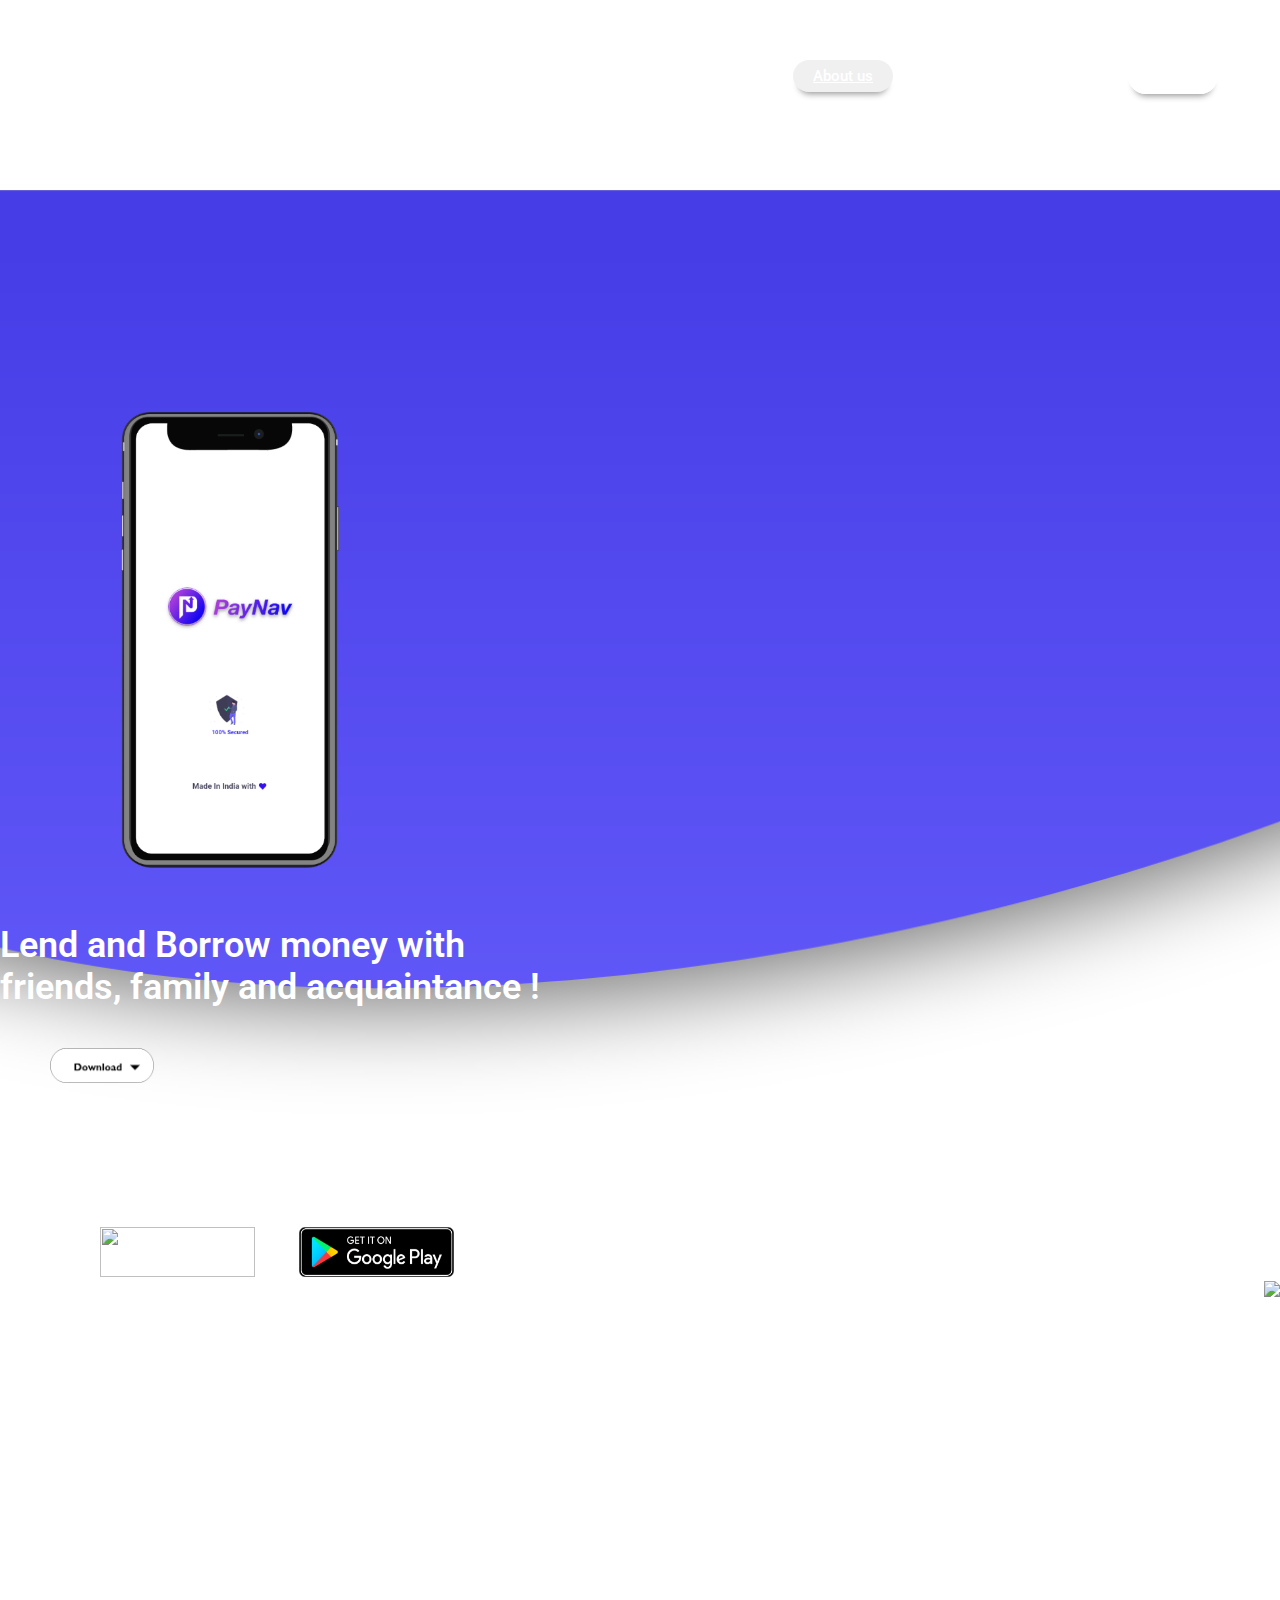
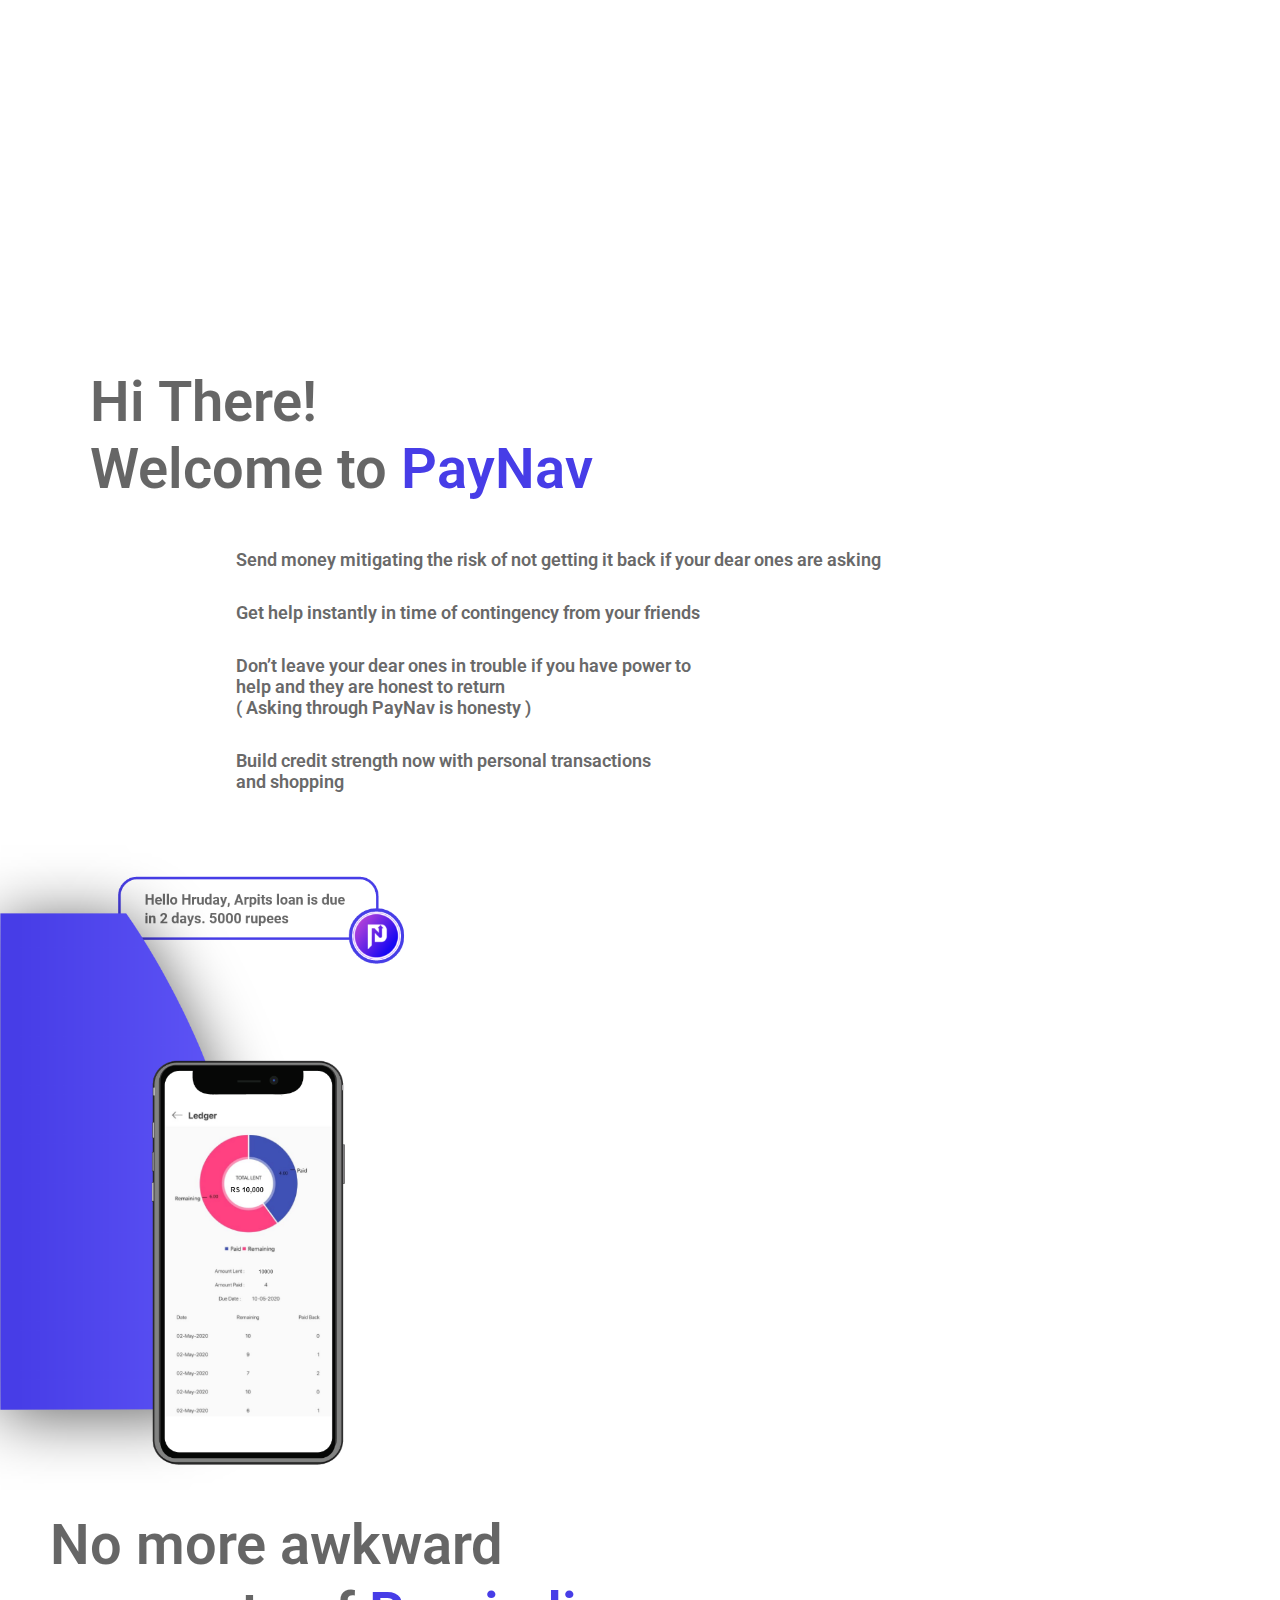
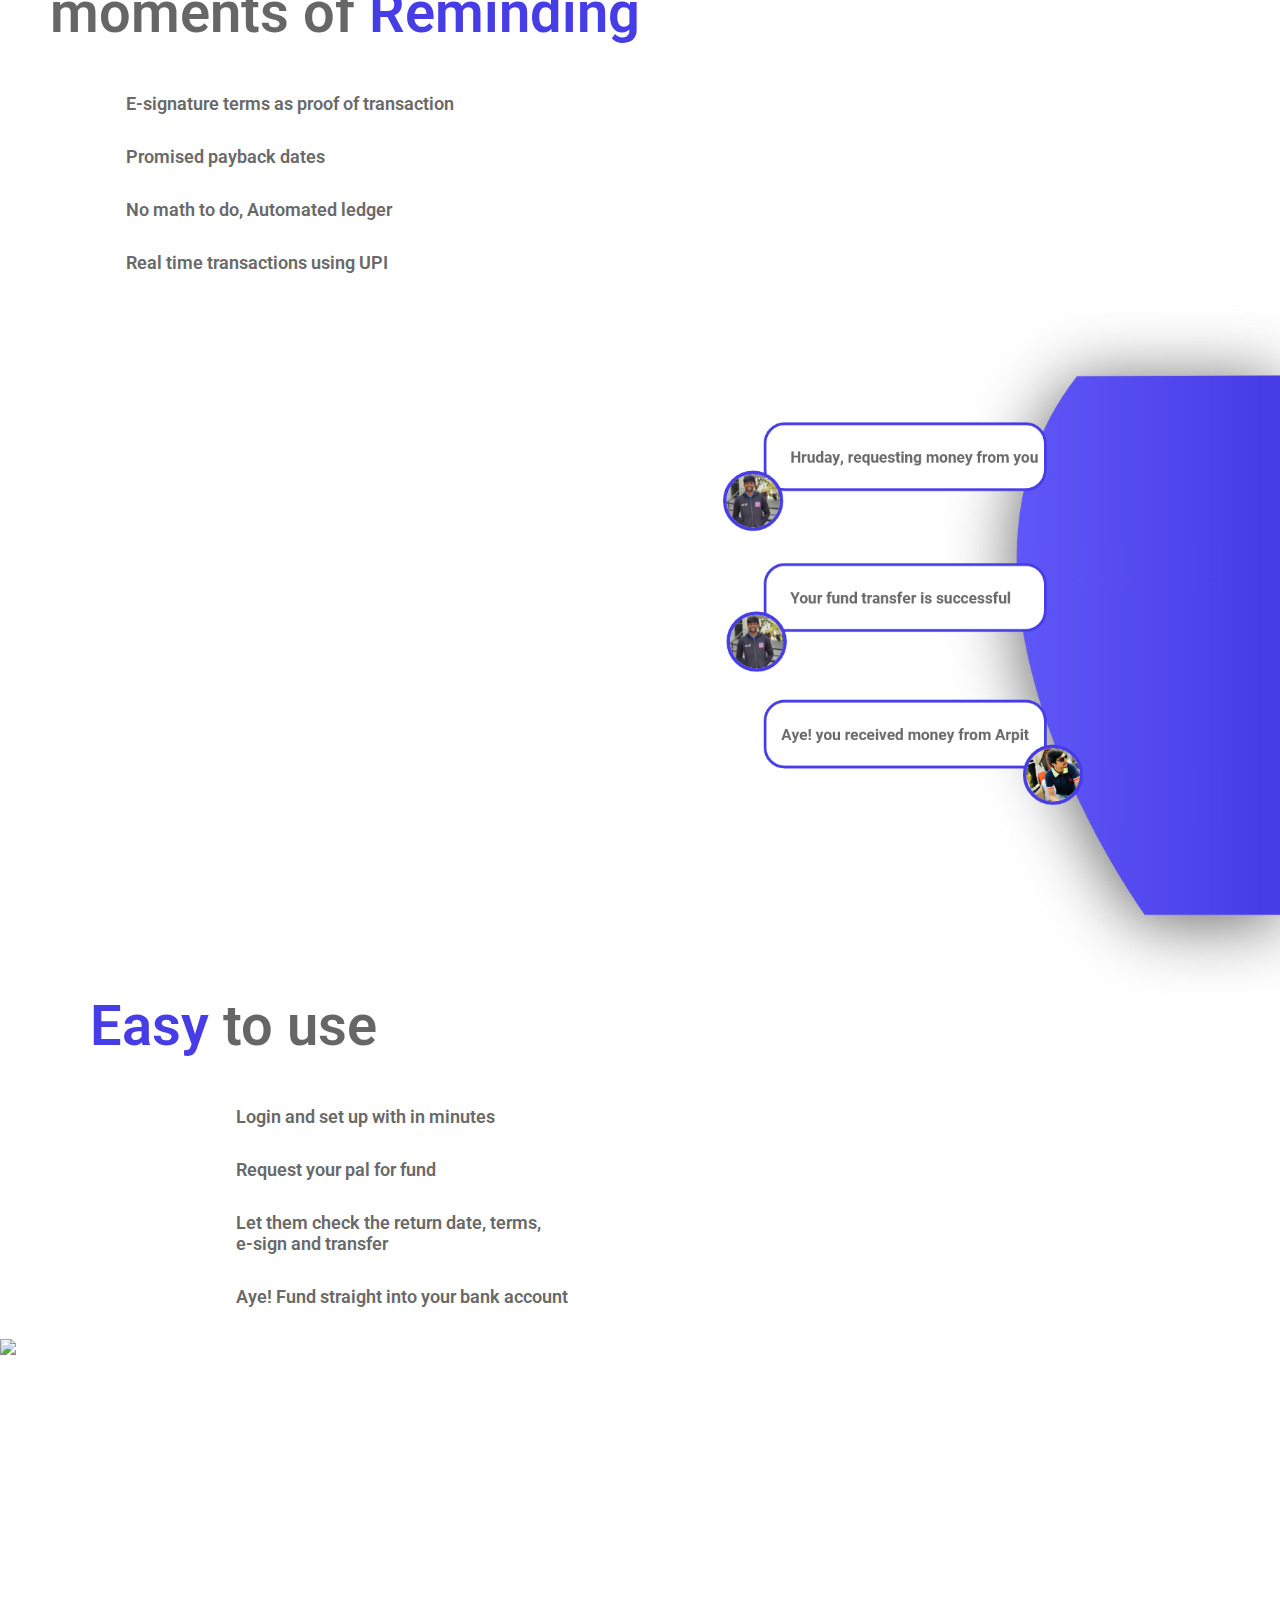
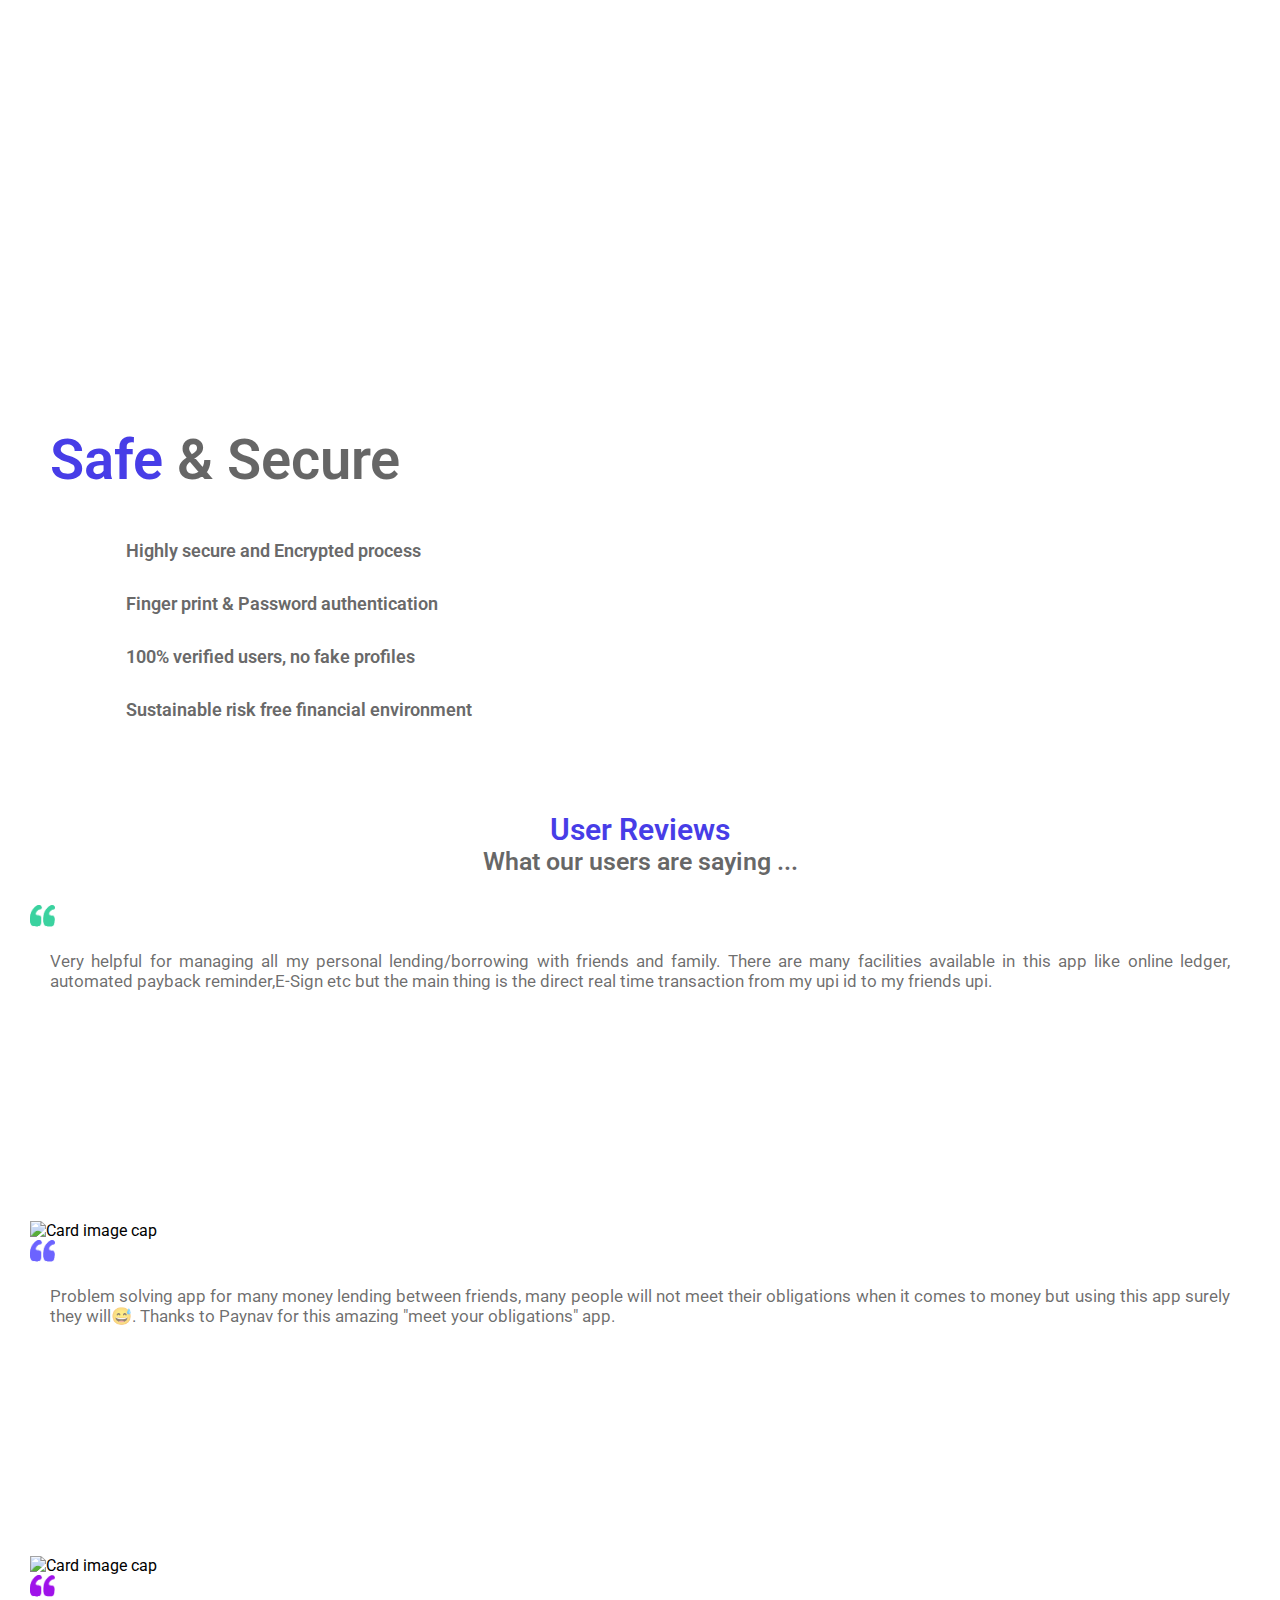
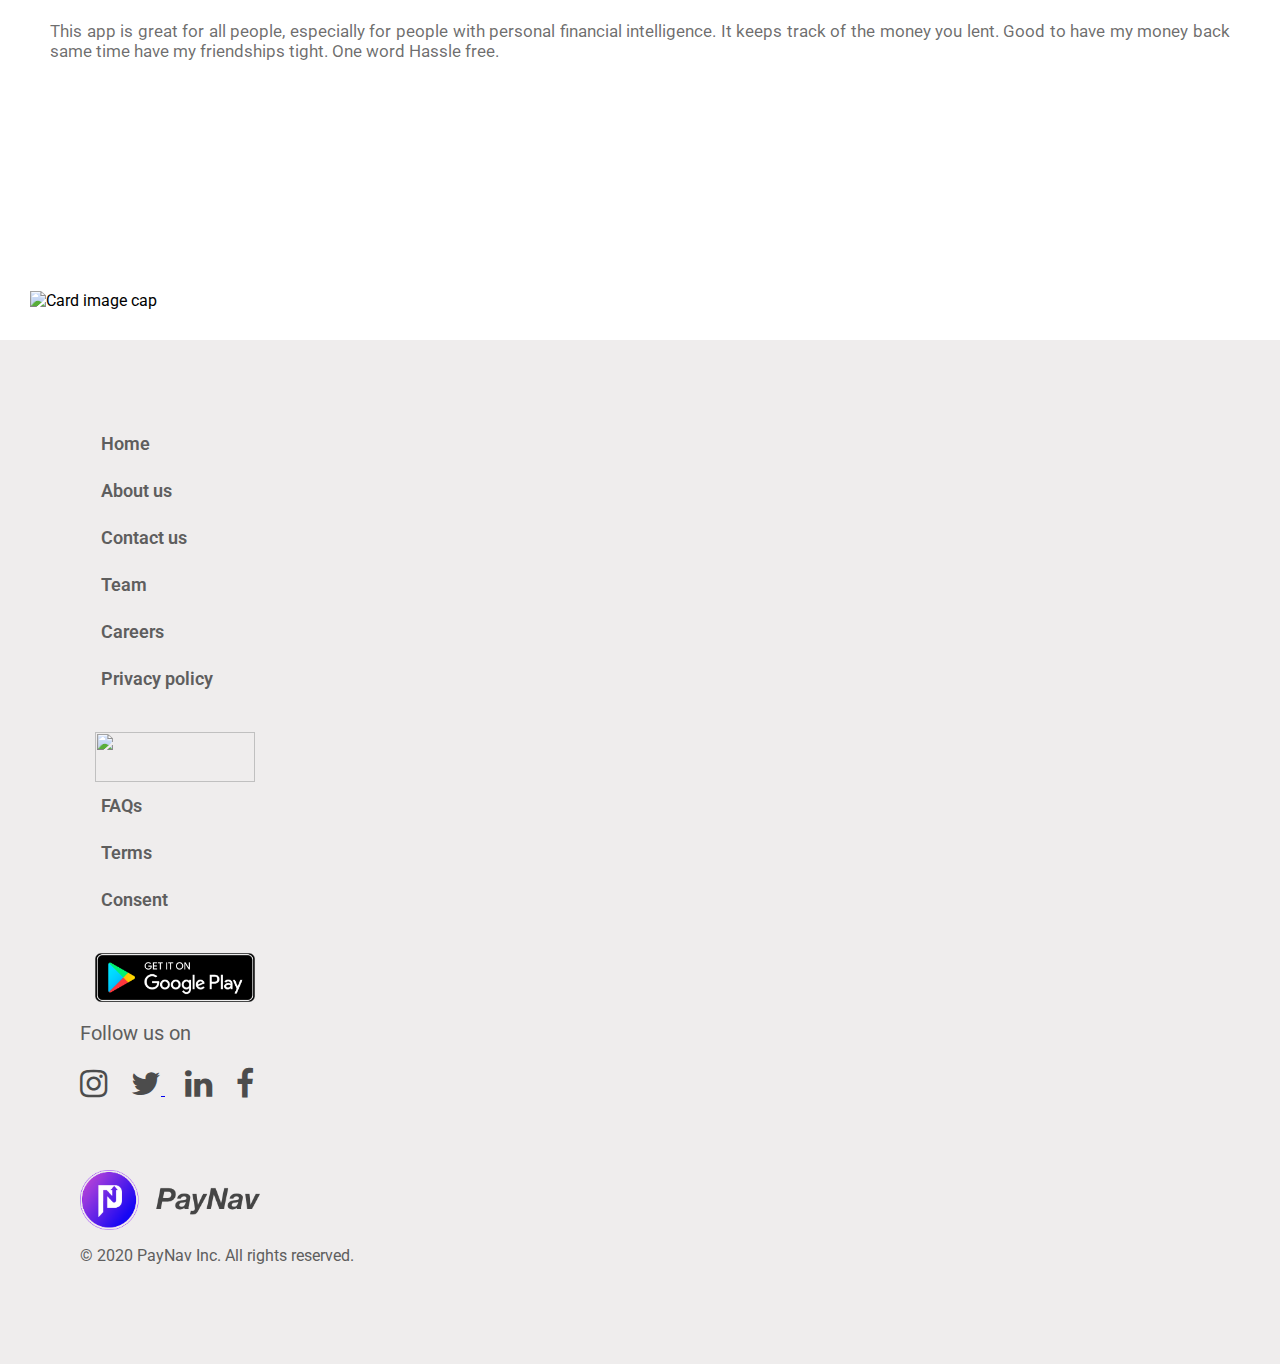
==== commit 1f77b4ab: "center navbar" ====
--- a/index.html
+++ b/index.html
@@ -1,480 +1,404 @@
 <!DOCTYPE html>
 <html lang="en">
 <head>
-    <meta charset="UTF-8">
-    <meta content="width=device-width, initial-scale=1" name="viewport" />
+  <meta charset="UTF-8">
+  <meta name="viewport" content="width=device-width, initial-scale=1.0" />
     <title>PayNav -Friendly Transactions</title>
 
-    <!-- CSS only -->
-    <link rel="stylesheet" href="https://stackpath.bootstrapcdn.com/bootstrap/4.5.0/css/bootstrap.min.css" integrity="sha384-9aIt2nRpC12Uk9gS9baDl411NQApFmC26EwAOH8WgZl5MYYxFfc+NcPb1dKGj7Sk" crossorigin="anonymous">
-    <link rel="stylesheet"  href="static/css/style.css" type="text/css">
-    <link rel="stylesheet" href="static/css/navstyle.css" type="text/css">
-    <link rel="stylesheet" href="static/css/info.css" type="text/css">
-    <link rel="stylesheet" href="static/css/elements.css" type="text/css">
-    <link rel="stylesheet" href="static/css/mobile.css" type="text/css">
-    <link rel="stylesheet" href="static/css/footer.css" type="text/css">
-    <link rel="stylesheet" href="static/css/contactus.css" type="text/css">  
-    <link rel="stylesheet" href="static/css/index.css" type="text/css">
-
-
-    <!-- JS, Popper.js, and jQuery -->
-    <script src="https://code.jquery.com/jquery-3.5.1.slim.min.js" integrity="sha384-DfXdz2htPH0lsSSs5nCTpuj/zy4C+OGpamoFVy38MVBnE+IbbVYUew+OrCXaRkfj" crossorigin="anonymous"></script>
-    <script src="https://cdn.jsdelivr.net/npm/popper.js@1.16.0/dist/umd/popper.min.js" integrity="sha384-Q6E9RHvbIyZFJoft+2mJbHaEWldlvI9IOYy5n3zV9zzTtmI3UksdQRVvoxMfooAo" crossorigin="anonymous"></script>
-    <script src="https://stackpath.bootstrapcdn.com/bootstrap/4.5.0/js/bootstrap.min.js" integrity="sha384-OgVRvuATP1z7JjHLkuOU7Xw704+h835Lr+6QL9UvYjZE3Ipu6Tp75j7Bh/kR0JKI" crossorigin="anonymous"></script>
-    <link href="https://stackpath.bootstrapcdn.com/font-awesome/4.7.0/css/font-awesome.min.css" rel="stylesheet" integrity="sha384-wvfXpqpZZVQGK6TAh5PVlGOfQNHSoD2xbE+QkPxCAFlNEevoEH3Sl0sibVcOQVnN" crossorigin="anonymous">
-
-
-    <!-- Font Families Only -->
-    <link href="https://fonts.googleapis.com/css2?family=Asap:ital,wght@1,700&display=swap" rel="stylesheet">
-    <link href="https://fonts.googleapis.com/css2?family=Dosis:wght@500&display=swap" rel="stylesheet">
-    <link href="https://fonts.googleapis.com/css2?family=Didact+Gothic&display=swap" rel="stylesheet">
-    <link href="https://fonts.googleapis.com/css2?family=Jaldi&family=Montserrat&display=swap" rel="stylesheet">
-    <link href="https://fonts.googleapis.com/css2?family=Roboto&display=swap" rel="stylesheet">
-    <link href="https://fonts.googleapis.com/css2?family=Tajawal&display=swap" rel="stylesheet">
-    <link href="https://fonts.googleapis.com/css2?family=Mallanna&display=swap" rel="stylesheet">
-
-
-    <link rel="stylesheet" href="https://unpkg.com/aos@next/dist/aos.css" />
+  <link rel="stylesheet" href="https://stackpath.bootstrapcdn.com/bootstrap/4.5.0/css/bootstrap.min.css" integrity="sha384-9aIt2nRpC12Uk9gS9baDl411NQApFmC26EwAOH8WgZl5MYYxFfc+NcPb1dKGj7Sk" crossorigin="anonymous">
+  <link rel="stylesheet"  href="static/css/style.css" type="text/css">
+  <link rel="stylesheet" href="static/css/info.css" type="text/css">
+  <link rel="stylesheet" href="static/css/elements.css" type="text/css">
+  <link rel="stylesheet" href="static/css/mobile.css" type="text/css">
+  <link rel="stylesheet" href="static/css/footer.css" type="text/css">
+  <link rel="stylesheet" href="static/css/contactus.css" type="text/css">  
+  <link rel="stylesheet" href="static/css/index.css" type="text/css">
+  <!-- JS, Popper.js, and jQuery -->
+  <link rel="stylesheet" href="https://stackpath.bootstrapcdn.com/bootstrap/4.1.3/css/bootstrap.min.css" integrity="sha384-MCw98/SFnGE8fJT3GXwEOngsV7Zt27NXFoaoApmYm81iuXoPkFOJwJ8ERdknLPMO" crossorigin="anonymous">
+  <link rel="stylesheet" href="static/css/test.css">
+  <link href="https://stackpath.bootstrapcdn.com/font-awesome/4.7.0/css/font-awesome.min.css" rel="stylesheet" integrity="sha384-wvfXpqpZZVQGK6TAh5PVlGOfQNHSoD2xbE+QkPxCAFlNEevoEH3Sl0sibVcOQVnN" crossorigin="anonymous">
+  <script src="https://code.jquery.com/jquery-3.5.1.slim.min.js" integrity="sha384-DfXdz2htPH0lsSSs5nCTpuj/zy4C+OGpamoFVy38MVBnE+IbbVYUew+OrCXaRkfj" crossorigin="anonymous"></script>
+  <script src="https://cdn.jsdelivr.net/npm/popper.js@1.16.0/dist/umd/popper.min.js" integrity="sha384-Q6E9RHvbIyZFJoft+2mJbHaEWldlvI9IOYy5n3zV9zzTtmI3UksdQRVvoxMfooAo" crossorigin="anonymous"></script>
+  <script src="https://stackpath.bootstrapcdn.com/bootstrap/4.5.0/js/bootstrap.min.js" integrity="sha384-OgVRvuATP1z7JjHLkuOU7Xw704+h835Lr+6QL9UvYjZE3Ipu6Tp75j7Bh/kR0JKI" crossorigin="anonymous"></script>
+  <link href="https://stackpath.bootstrapcdn.com/font-awesome/4.7.0/css/font-awesome.min.css" rel="stylesheet" integrity="sha384-wvfXpqpZZVQGK6TAh5PVlGOfQNHSoD2xbE+QkPxCAFlNEevoEH3Sl0sibVcOQVnN" crossorigin="anonymous">
+
+
+  <!-- Font Families Only -->
+  <link href="https://fonts.googleapis.com/css2?family=Asap:ital,wght@1,700&display=swap" rel="stylesheet">
+  <link href="https://fonts.googleapis.com/css2?family=Dosis:wght@500&display=swap" rel="stylesheet">
+  <link href="https://fonts.googleapis.com/css2?family=Didact+Gothic&display=swap" rel="stylesheet">
+  <link href="https://fonts.googleapis.com/css2?family=Jaldi&family=Montserrat&display=swap" rel="stylesheet">
+  <link href="https://fonts.googleapis.com/css2?family=Roboto&display=swap" rel="stylesheet">
+  <link href="https://fonts.googleapis.com/css2?family=Tajawal&display=swap" rel="stylesheet">
+  <link href="https://fonts.googleapis.com/css2?family=Mallanna&display=swap" rel="stylesheet">
+
+
+</head>
+<body>
+
+
+
+  <nav class="fixed-top bg">
+    <input type="checkbox" id="check">
+    <label for="check" class="checkbtn">
+      <img src="static/images/toggle-img.png" class="brand-img" alt="">
+    </label>
+    <label class="logo">
+
+      <a href="index.html"><img class="hidden-mobile custom-brand-logo" src="static/images/Logos/white.png" border="0" alt="" id="one"/></a>
+      <a href="index.html"><img class="hidden-mobile custom-brand-logo" src="static/images/Logos/blue.png" border="0" alt="" style="display: none;" id="two"/></a>
+      <a href="index.html"><img class="hidden-desktop custom-brand-logo" src="static/images/Logos/blue.png" border="0" alt=""/></a>
+      <a href="https://play.google.com/store/apps/details?id=co.paynav.app"><img src="static/images/nav-dwnld.png" class="navdown" style="display: none;" id="nav-dwn" alt=""></a>
+      <!-- <picture class="logoimage" >
+        <source media="(min-width: 900px)" id="logoimage" srcset="static/images/Logos/white.png">
+        <img class="custom-brand-logo" src="static/images/Logos/blue.png" alt="IfItDoesntMatchAnyMedia">
+    </picture> -->
+    <!-- <img src="static/images/Logos/blue.png" srcset="static/images/Logos/white.png 1000w, static/images/Logos/white.png2000w" alt="yah"> -->
     
-
-    <!-- <script src="static/js/button.js"></script> -->
-    <script src="https://cdn.jsdelivr.net/gh/cferdinandi/smooth-scroll/dist/smooth-scroll.polyfills.min.js"></script>
-
-    <!-- Get minor updates and patch fixes within a major version -->
-    <script src="https://cdn.jsdelivr.net/gh/cferdinandi/smooth-scroll@15/dist/smooth-scroll.polyfills.min.js"></script>
-
-    <!-- Get patch fixes within a minor version -->
-    <script src="https://cdn.jsdelivr.net/gh/cferdinandi/smooth-scroll@15.0/dist/smooth-scroll.polyfills.min.js"></script>
-
-    <!-- Get a specific version -->
-    <script src="https://cdn.jsdelivr.net/gh/cferdinandi/smooth-scroll@15.0.0/dist/smooth-scroll.polyfills.min.js"></script>
+  </label>
     
-</head>
-<body >
-
-
-  <nav class="navbar navbar-expand-md navbar-light bg-light fixed-top nav-custom" id="myNavbar">
-
-    <div class="container-fluid nav-custom" >
-      <a class="navbar-brand" href="#">
-        <img src="static/images/PayNav_logo.png" class="nav-header-img-custom" id="Logo"  alt="Logo Here"></a>
-      <a href="#" class="navbar-brand ml-4">
-        <h2 id="txt"  style="font-family: Asap, Helvetica, sans-serif; color: white; text-shadow: 3px 6px 6px  rgba(0,0,0,.7); font-weight: 600;" >PayNav</h2>
-      </a> 
-      <button class="navbar-toggler" type="button" data-toggle="collapse" style="background-color: white;" data-target="#navbarResponsive">
-        <span class="navbar-toggler-icon"></span>
-      </button>
-      <div class="collapse navbar-collapse"  id="navbarResponsive">
-
-        <ul class="navbar-nav ml-auto ">
-
-          <li class="nav-item active mr-3 "style="vertical-align:middle">
-          </li>
-          <li class="nav-item mr-3">
-            <a href="aboutus.html" class="nav-link " id="txt2" style="color: #fff;">About</a>
-          </li>
-          <li class="nav-item mr-3">
-            <a data-scroll href="#features" class="nav-link " id="txt3" style="color: #fff;">Features</a>
-          </li>
-          <li class="nav-item mr-3">
-            <a href="contactus.html" class="nav-link " id="txt4" style="color: #fff;">Contact Us</a>
-          </li>
-          <li class="nav-item mr-3">
-            <a href="#" class="nav-link active-dark" id="txt5" style="color: #fff;">Sign In</a>
-          </li>
-        </ul>
-      </div>
-    </div>
-  </nav>
-     
-
-  <div class="intro-page">
-    <div class="container cust-container">
-      <div class="row align-items-center">
-        <div class="col-md-6 cust-col">
-          <img src="static/images/splashmob.png" alt="" class="home-mob-screen">
-          <div class="mob-header-img text-center">
-            <img src="static/images/Logos/logo white.png" class="mobile-header-logo" alt="">
+    <ul>
+      <li><a href="aboutus.html" class="list-item hoverable custom-light">About us</a></li>
+      <li><a href="#features" class="list-item hoverable">Features</a></li>
+      <li><a href="contactus.html" class="list-item hoverable">Contact us</a></li>
+      <li><a href="#" class="list-item hoverable custom-light-border" id="signin">Sign In</a></li>
+    </ul>
+</nav>
+
+<div class="intro-page">
+  <div class="container cust-container">
+    <div class="row align-items-center">
+      <div class="col-md-6 cust-col ">
+        <img src="static/images/splashmob.png" style="margin-left: -50px; padding-right: 100px;" alt="" class="home-mob-screen">
+        <div class="mob-header-img text-center">
+          <img src="static/images/Logos/white.png" class="mobile-header-logo" alt="">
+        </div>
+      </div>
+      <div class="col-md-6 cust-col">
+        <div class="landing-heading cust-col">
+          Lend and Borrow money with <br>
+          friends, family and acquaintance !
+        </div>
+        <div class="landing-body mt-4 cust-col">
+          India’s first relationship based app to securely<br>
+          lend & borrow with friends & family.            
+        </div>
+        <div class="landing-download cust-col">
+          <a href="https://play.google.com/store/apps/details?id=co.paynav.app"><img src="static/images/download-button.png" class="landing-download-button" alt="">
+          </div></a>
+        <div class="store-download-elements cust-col">
+          <img src="static/images/ios.png" style="margin-right: 40px; margin-left: 100px;" alt="" class="downloadable-imgs">
+          <a href="https://play.google.com/store/apps/details?id=co.paynav.app"><img src="static/images/google-home.png" alt="" class="downloadable-imgs"></a>
+        </div>
+        <a href="https://play.google.com/store/apps/details?id=co.paynav.app"><img src="static/images/gplay-glossy.png" alt="" class="mob-dwnld"></a>
+      </div>
+    </div>
+  </div>
+</div>
+
+  
+<div class="wrapper">
+
+  <!-- BODY CONTENT -->
+  <div class="container-fluid " style="margin: 0rem; padding: 0rem;">
+    <!-- PAGE 1 -->
+    <div class="row  justify-content-center align-items-center ">
+
+
+      <div  class="col-sm-6 order-1 order-lg-2"  id="right1">           
+        <div class="imgr"> <img src="static/images/first.png" class="img-fluid img-cust" /></div>            
+      </div> 
+
+      <div   class="col-sm-6 order-2 order-lg-1" id="left1">
+        <div class="section-heading-l">
+          <span>Hi There!<br> Welcome to <span class="highlightme">PayNav</span></span>
+        </div>
+        <div class="section-content-l">
+          <ul class="section-description-l">
+            <li>
+              Send money mitigating the risk of not getting it back if your dear ones are asking 
+            </li>
+            <li>
+              Get help instantly in time of contingency from your friends 
+            </li>
+            <li>
+              Don’t leave your dear ones in trouble if you have power to <br>help and they are honest to return<br> ( Asking through PayNav is honesty ) 
+            </li>
+            <li>
+              Build credit strength now with personal transactions <br>and shopping 
+            </li>
+          </ul>
+        </div>                
+      </div>
+
+      
+                  
+    </div>          
+    <!-- PAGE 2 -->
+    <div class="row  justify-content-center align-items-center" id="features">
+      <div  class="col-sm-6 ">
+          <div class="imgl"> <img src="static/images/second.png"  class="img-fluid img-cust" style=" position:relative;left: 0; float: Left;"/></div>         
+      </div>
+      <div  class="col-sm-6 ">
+        <div  class="section-heading-r" >
+          <span>No more awkward<br> moments of  <span class="highlightme">Reminding</span></span>
+        </div>
+        <div class="section-content-r">
+          <ul class="section-description-r">
+            <li>
+              E-signature terms as proof of transaction 
+            </li>
+            <li>
+              Promised payback dates
+            </li>
+            <li>
+              No math to do, Automated ledger 
+            </li>
+            <li>
+              Real time transactions using UPI 
+            </li>
+          </ul>
+        </div>
+      </div>            
+    </div>
+    <!-- PAGE 3 -->
+    <div class="row  justify-content-center align-items-center">
+
+      <div  class="col-sm-6 order-1 order-lg-2">            
+        <div class="imgr"> <img src="static/images/third.png" class="img-fluid img-cust" style=" position:relative;right: 0; float: Right;"/></div>            
+      </div>  
+
+
+      <div   class="col-sm-6 order-2 order-lg-1">
+        <div class="section-heading-l">
+          <span><span class="highlightme">Easy </span> to use</span>
+        </div>
+        <div class="section-content-l">
+          <ul class="section-description-l">
+            <li>
+              Login and set up with in minutes 
+            </li>
+            <li>
+              Request your pal for fund  
+            </li>
+            <li>
+              Let them check the return date, terms,<br>e-sign and transfer 
+            </li>
+            <li>
+              Aye! Fund straight into your bank account 
+            </li>
+          </ul>
+        </div>                
+      </div>
+                
+    </div>        
+    <!-- PAGE 4 -->
+    <div class="row  justify-content-center align-items-center">
+      <div  class="col-sm-6 ">
+          <div class="imgl"> <img src="static/images/fourth.png" class="img-fluid img-cust" style=" position:relative;left: 0; float: Left;"/></div>         
+      </div>
+      <div   class="col-sm-6 ">
+        <div class="section-heading-r">
+          <span> <span class="highlightme">Safe </span>& Secure </span>
+        </div>
+        <div class="section-content-r">
+          <ul class="section-description-r">
+            <li>
+              Highly secure and Encrypted process 
+            </li>
+            <li>
+              Finger print & Password authentication 
+            </li>
+            <li>
+              100% verified users, no fake profiles  
+            </li>
+            <li>
+              Sustainable risk free financial environment 
+            </li>
+          </ul>
+        </div>
+      </div>
+    <!-- END  -->
+    </div>
+
+
+
+  </div>
+
+
+
+  <div class="card container border rounded-10 shadow p-3 mb-5 bg-white rounded" style="margin-top: 30px ;padding: 30px; border-radius: 20px !important;">
+    <div class="card-title justify-content-center centerTest"><span ><span class="highlightme" style="font-weight: 600; font-size: 30px; text-align: center;">User Reviews<br></span></span>
+
+    <span ><span class="highlightme" style="font-weight: 600;color: rgba(0,0,0,.6);font-size: 25px; text-align: center;">What our users are saying ...<br><br></span></span></div>
+    <div class="row">
+
+      <div class="col-sm-4">
+        <div  class="card shadow p-3 mb-5 bg-white rounded" style="border-radius: 10px !important;">
+          <img src="static/images/invertedgreen.png" class="card-img-top mb-3" style="width: 25px; height: 22px;" alt="">
+          <div class="card-body" style="margin-bottom: 0rem; height: 250px; padding: 20px; text-align: justify; font-weight: 600;">
+            <!-- <h5 class="card-title">Welcome Customers</h5> -->
+            <p class="card-text">Very helpful for managing all my personal lending/borrowing with friends and family. There are many facilities available in this app like online ledger, automated payback reminder,E-Sign etc but the main thing is the direct real time transaction from my upi id to my friends upi.</p>
           </div>
-        </div>
-        <div class="col-md-6 cust-col">
-          <div class="landing-heading cust-col">
-            Lend and Borrow money with <br>
-            friends, family and acquaintance !
+          <img class="card-img-bottom" src="static/images/review1.png" alt="Card image cap">
+        </div>
+      </div>
+
+      <div class="col-sm-4">
+        <div  class="card shadow p-3 mb-5 bg-white rounded" style="border-radius: 10px !important;">
+          <img src="static/images/invertedblue.png" class="card-img-top mb-3" style="width: 25px; height: 22px;" alt="">
+          <div class="card-body" style="margin-bottom: 0rem; height: 250px; padding: 20px; text-align: justify; font-weight: 600;">
+            <!-- <h5 class="card-title">Welcome Customers</h5> -->
+            <p class="card-text" >Problem solving app for many money lending between friends, many people will not meet their obligations when it comes to money but using this app surely they will😅. Thanks to Paynav for this amazing "meet your obligations" app.</p>
           </div>
-          <div class="landing-body mt-4 cust-col">
-            India’s first relationship based app to securely<br>
-            lend & borrow with friends & family.            
+          <img class="card-img-bottom" src="static/images/review2.png" alt="Card image cap">
+        </div>
+      </div>
+
+      <div class="col-sm-4">
+        <div  class="card shadow p-3 mb-5 bg-white rounded" style="border-radius: 10px !important;">
+          <img src="static/images/invertedpurple.png" class="card-img-top mb-3" style="width: 25px; height: 22px;" alt="">
+          <div class="card-body" style="margin-bottom: 0rem; height: 250px; padding: 20px; text-align: justify; font-weight: 600;">
+            <p class="card-text">This app is great for all people, especially for people with personal financial intelligence. It keeps track of the money you lent. Good to have my money back same time have my friendships tight. One word Hassle free.</p>
           </div>
-          <div class="landing-download cust-col">
-            <img src="static/images/download-button.png" class="landing-download-button" alt="">
-          </div>
-          <div class="store-download-elements cust-col">
-            <img src="static/images/ios.png" style="margin-right: 40px; margin-left: 100px;" alt="" class="downloadable-imgs">
-            <img src="static/images/google-home.png" alt="" class="downloadable-imgs">
-          </div>
-          <img src="static/images/google-home.png" alt="" class="mob-dwnld">
+          <img class="card-img-bottom" src="static/images/review3.png" alt="Card image cap">
         </div>
       </div>
     </div>
   </div>
-  
-    
-  <div class="wrapper" id="features">
-
-    <!-- BODY CONTENT -->
-    <div class="container-fluid " style="margin: 0rem; padding: 0rem;">
-      <!-- PAGE 1 -->
-      <div class="row  justify-content-center align-items-center ">
-
-
-        <div data-aos="flip-up" data-aos-anchor-placement="center-bottom" class="col-sm-6 order-1 order-lg-2"  id="right1">           
-          <div class="imgr"> <img src="static/images/first.png" class="img-fluid img-cust" /></div>            
-        </div> 
-
-        <div data-aos="fade-left" data-aos-anchor-placement="center-bottom"  class="col-sm-6 order-2 order-lg-1" id="left1">
-          <div class="section-heading-l">
-            <span>Hey There!<br> Welcome to <span class="highlightme">PayNav</span></span>
-          </div>
-          <div class="section-content-l">
-            <ul class="section-description-l">
-              <li>
-                Send money mitigating the risk of not getting it back if your dear ones are asking 
-              </li>
-              <li>
-                Get help instantly in time of contingency from your friends 
-              </li>
-              <li>
-                Don’t leave your dear ones in trouble if you have power to <br>help and they are honest to return<br> ( Asking through PayNav is honesty ) 
-              </li>
-              <li>
-                Build credit strength now with personal transactions <br>and shopping 
-              </li>
-            </ul>
-          </div>                
-        </div>
-
-        
-                    
-      </div>          
-      <!-- PAGE 2 -->
-      <div class="row  justify-content-center align-items-center">
-        <div data-aos="flip-down" data-aos-anchor-placement="center-bottom" class="col-sm-6 ">
-            <div class="imgl"> <img src="static/images/second.png"  class="img-fluid img-cust" style=" position:relative;left: 0; float: Left;"/></div>         
-        </div>
-        <div data-aos="fade-right" data-aos-anchor-placement="center-bottom" class="col-sm-6 ">
-          <div  class="section-heading-r" >
-            <span>No more awkward<br> moments of  <span class="highlightme">Reminding</span></span>
-          </div>
-          <div class="section-content-r">
-            <ul class="section-description-r">
-              <li>
-                E-signature terms as proof of transaction 
-              </li>
-              <li>
-                Promised payback dates
-              </li>
-              <li>
-                No math to do, Automated ledger 
-              </li>
-              <li>
-                Real time transactions using UPI 
-              </li>
-            </ul>
-          </div>
-        </div>            
-      </div>
-      <!-- PAGE 3 -->
-      <div class="row  justify-content-center align-items-center">
-
-        <div data-aos="flip-up" data-aos-anchor-placement="center-bottom" class="col-sm-6 order-1 order-lg-2">            
-          <div class="imgr"> <img src="static/images/third.png" class="img-fluid img-cust" style=" position:relative;right: 0; float: Right;"/></div>            
-        </div>  
-
-
-        <div data-aos="fade-left" data-aos-anchor-placement="center-bottom"  class="col-sm-6 order-2 order-lg-1">
-          <div class="section-heading-l">
-            <span><span class="highlightme">Easy </span> to use</span>
-          </div>
-          <div class="section-content-l">
-            <ul class="section-description-l">
-              <li>
-                Login and set up with in minutes 
-              </li>
-              <li>
-                Request your pal for fund  
-              </li>
-              <li>
-                Let them check the return date, terms,<br>e-sign and transfer 
-              </li>
-              <li>
-                Aye! Fund straight into your bank account 
-              </li>
-            </ul>
-          </div>                
-        </div>
-                  
-      </div>        
-      <!-- PAGE 4 -->
-      <div class="row  justify-content-center align-items-center">
-        <div data-aos="flip-down" data-aos-anchor-placement="center-bottom" class="col-sm-6 ">
-            <div class="imgl"> <img src="static/images/fourth.png" class="img-fluid img-cust" style=" position:relative;left: 0; float: Left;"/></div>         
-        </div>
-        <div data-aos="fade-right" data-aos-anchor-placement="center-bottom"  class="col-sm-6 ">
-          <div class="section-heading-r">
-            <span> <span class="highlightme">Safe </span>& Secure </span>
-          </div>
-          <div class="section-content-r">
-            <ul class="section-description-r">
-              <li>
-                Highly secure and Encrypted process 
-              </li>
-              <li>
-                Finger print & Password authentication 
-              </li>
-              <li>
-                100% verified users, no fake profiles  
-              </li>
-              <li>
-                Sustainable risk free financial environment 
-              </li>
-            </ul>
-          </div>
-        </div>
-      <!-- END  -->
-      </div>
-
-
-
-    </div>
-
-
-
-    <div class="card container border rounded-10 shadow p-3 mb-5 bg-white rounded" style="margin-top: 30px ;padding: 30px; border-radius: 20px !important;">
-      <div class="card-title justify-content-center centerTest"><span ><span class="highlightme" style="font-weight: 600; font-size: 30px; text-align: center;">User Reviews<br></span></span>
-
-      <span ><span class="highlightme" style="font-weight: 600;color: rgba(0,0,0,.6);font-size: 25px; text-align: center;">What our users are saying ...<br><br></span></span></div>
+</div> 
+
+
+  <footer class="section footer-classic home-bottom-footer" id="footer-container">
+    <div class="container-fluid text-left text-md-left">
       <div class="row">
 
-        <div class="col-sm-4">
-          <div data-aos="fade-right" data-aos-anchor-placement="center-bottom" class="card shadow p-3 mb-5 bg-white rounded" style="border-radius: 10px !important;">
-            <img src="static/images/invertedgreen.png" class="card-img-top mb-3" style="width: 25px; height: 22px;" alt="">
-            <div class="card-body" style="margin-bottom: 0rem; height: 250px; padding: 20px; text-align: justify; font-weight: 600;">
-              <!-- <h5 class="card-title">Welcome Customers</h5> -->
-              <p class="card-text">Very helpful for managing all my personal lending/borrowing with friends and family. There are many facilities available in this app like online ledger, automated payback reminder,E-Sign etc but the main thing is the direct real time transaction from my upi id to my friends upi.</p>
-            </div>
-            <img class="card-img-bottom" src="static/images/review1.png" alt="Card image cap">
-          </div>
-        </div>
-
-        <div class="col-sm-4">
-          <div data-aos="fade-up" data-aos-anchor-placement="center-bottom" class="card shadow p-3 mb-5 bg-white rounded" style="border-radius: 10px !important;">
-            <img src="static/images/invertedblue.png" class="card-img-top mb-3" style="width: 25px; height: 22px;" alt="">
-            <div class="card-body" style="margin-bottom: 0rem; height: 250px; padding: 20px; text-align: justify; font-weight: 600;">
-              <!-- <h5 class="card-title">Welcome Customers</h5> -->
-              <p class="card-text" >Problem solving app for many money lending between friends, many people will not meet their obligations when it comes to money but using this app surely they will😅. Thanks to Paynav for this amazing "meet your obligations" app.</p>
-            </div>
-            <img class="card-img-bottom" src="static/images/review2.png" alt="Card image cap">
-          </div>
-        </div>
-
-        <div class="col-sm-4">
-          <div data-aos="fade-left" data-aos-anchor-placement="center-bottom" class="card shadow p-3 mb-5 bg-white rounded" style="border-radius: 10px !important;">
-            <img src="static/images/invertedpurple.png" class="card-img-top mb-3" style="width: 25px; height: 22px;" alt="">
-            <div class="card-body" style="margin-bottom: 0rem; height: 250px; padding: 20px; text-align: justify; font-weight: 600;">
-              <p class="card-text">This app is great for all people, especially for people with personal financial intelligence. It keeps track of the money you lent. Good to have my money back same time have my friendships tight. One word Hassle free.</p>
-            </div>
-            <img class="card-img-bottom" src="static/images/review3.png" alt="Card image cap">
-          </div>
-        </div>
-      </div>
-    </div>
-  </div> 
-
-
-    <footer class="section footer-classic home-bottom-footer" id="footer-container">
-      <div class="container-fluid text-left text-md-left">
-        <div class="row">
-
-
-          <div class="col-md-6 links-batch-container order-1 order-lg-2" id="second">
-            <div class="col-md-4 links-container">
+
+        <div class="col-md-6 links-batch-container order-1 order-lg-2" id="second">
+          <div class="col-md-4 links-container">
+            <div class="footer-item footer-link">
+              <a style="text-decoration: none;" href="index.html">Home</a>
+            </div>
               <div class="footer-item footer-link">
-                <a href="#">Home</a>
-              </div>
-                <div class="footer-item footer-link">
-                  <a href="aboutus.html">About us</a>
-                </div>
-                <div class="footer-item footer-link">
-                  <a href="contactus.html">Contact us</a>
-                </div>
-              </div><div class="col-md-4 links-container">
-              <div class="footer-item footer-link">
-                <a href="aboutus.html#team">Team</a>
+                <a style="text-decoration: none;" href="aboutus.html">About us</a>
               </div>
               <div class="footer-item footer-link">
-                <a href="careers.html">Careers</a>
+                <a style="text-decoration: none;" href="contactus.html">Contact us</a>
               </div>
-              <div class="footer-item footer-link">
-                <a href="#" target="blank">Privacy</a>
-              </div><a href="patnerwithus.html"><img src="static/images/pat.png" class="patimg1" alt=""></a>
             </div><div class="col-md-4 links-container">
-              <div class="footer-item footer-link">
-                <a href="faq.html">FAQs</a>
-              </div>
-              <div class="footer-item footer-link">
-                <a href="#">Terms</a>
-              </div>
-              <div class="footer-item footer-link">
-                <a href="#">Consent</a>
-              </div>
-              <a href="patnerwithus.html"><img src="static/images/pat.png" class="patimg2" alt=""></a>
-              <img src="static/images/google-home.png" class="img-thumbnail text-md-center"style="width: 160px; padding:0px;align-self: center; margin-top:30px" alt="">
-
-              </div>
+            <div class="footer-item footer-link">
+              <a style="text-decoration: none;" href="aboutus.html#team">Team</a>
+            </div>
+            <div class="footer-item footer-link">
+              <a style="text-decoration: none;" href="careers.html">Careers</a>
+            </div>
+            <div class="footer-item footer-link">
+              <a style="text-decoration: none;" href="privacy.html" >Privacy policy</a>
+            </div><a style="text-decoration: none;" href="patnerwithus.html"><img src="static/images/pat.png" class="patimg1" alt=""></a>
+          </div><div class="col-md-4 links-container">
+            <div class="footer-item footer-link">
+              <a style="text-decoration: none;" href="faq.html">FAQs</a>
+            </div>
+            <div class="footer-item footer-link">
+              <a style="text-decoration: none;" href="terms.html">Terms</a>
+            </div>
+            <div class="footer-item footer-link">
+              <a style="text-decoration: none;" href="consent.html">Consent</a>
+            </div>
+            <a style="text-decoration: none;" href="patnerwithus.html"><img src="static/images/pat.png" class="patimg2" alt=""></a>
+            <a style="text-decoration: none;" href="https://play.google.com/store/apps/details?id=co.paynav.app"><img src="static/images/google-home.png" class="img-thumbnail text-md-center"style="width: 160px; padding:0px;align-self: center; margin-top:30px" alt=""></a>
+
+            </div>
+        </div>
+        
+
+
+        
+        <div class="col-md-6 mx-auto order-2 order-lg-1">
+
+          <div class="social-container">
+            <div class="follow-us-on ">Follow us on</div>
+            <div class="social-handles">
+              <span class="handle"><a href="https://instagram.com/paynav"><i class="fa fa-instagram fa-2x col-icon" aria-hidden="true"></i></a> </span>
+              <span class="handle"><a href="https://twitter.com/PayNavco"><i class="fa fa-twitter fa-2x col-icon" aria-hidden="true"></i> </a></span>
+              <span class="handle"><a href="https://linkedin.com/company/paynav"><i class="fa fa-linkedin fa-2x col-icon" aria-hidden="true"></i></a> </span>
+              <span class="handle"><a href="https://facebook.com/paynavco"><i class="fa fa-facebook fa-2x col-icon" aria-hidden="true"></i></a> </span>
+            </div>
           </div>
-          
-
-
-          
-          <div class="col-md-6 mx-auto order-2 order-lg-1">
-
-            <div class="social-container">
-              <div class="follow-us-on ">Follow us on</div>
-              <div class="social-handles">
-                <span class="handle"><a href="https://instagram.com/paynav"><i class="fa fa-instagram fa-2x col-icon" aria-hidden="true"></i></a> </span>
-                <span class="handle"><a href="https://twitter.com/PayNavco"><i class="fa fa-twitter fa-2x col-icon" aria-hidden="true"></i> </a></span>
-                <span class="handle"><a href="https://linkedin.com/company/paynav"><i class="fa fa-linkedin fa-2x col-icon" aria-hidden="true"></i></a> </span>
-                <span class="handle"><a href="https://facebook.com/paynavco"><i class="fa fa-facebook fa-2x col-icon" aria-hidden="true"></i></a> </span>
-              </div>
-            </div>
-            <div class="logo-copyright-container">
-              <div class="footer-logo">
-                <a href="/#home" style="text-decoration: none;">
-                  <div>
-                    <img src="static/images/Logos/logo for foot bar.png" style="height: 80px; width: 250px;" class="logo" alt="PayNav">
-                    <!-- <span style="font-weight: 600; font-size: 30px; margin-left: 10px; vertical-align: middle; color: #4b4b4b ;font-family: Asap, Helvetica, sans-serif; ;">PayNav</span> -->
-                  </div>
-                </a>
-              </div>
-              <div class="footer-copyright">
-                <p>© 2020 PayNav Inc. All rights reserved.</p>
-              </div>
-            </div>    
-          </div>        
-
-
-          
-        </div>
-      </div>
-      </div>
-    </footer>
-
-
+          <div class="logo-copyright-container">
+            <div class="footer-logo">
+              <a href="/#home" style="text-decoration: none;">
+                <div>
+                  <a href="index.html"><img src="static/images/Logos/logo for foot bar.png" style="height: 60px; width: 180px;" class="logo" alt="PayNav"></a>
+                  <!-- <span style="font-weight: 600; font-size: 30px; margin-left: 10px; vertical-align: middle; color: #4b4b4b ;font-family: Asap, Helvetica, sans-serif; ;">PayNav</span> -->
+                </div>
+              </a>
+            </div>
+            <div class="footer-copyright">
+              <p>© 2020 PayNav Inc. All rights reserved.</p>
+            </div>
+          </div>    
+        </div>        
+
+
+        
+      </div>
+    </div>
+    </div>
+  </footer>
+
+  <script>
+    var d = document.getElementById("nav-dwn");
+    var txt = document.getElementById('signin');
+var width = $(window).width();
+    if (width <= 480) {
+      //code for mobile devices 
+      d.style.display='inline-block';
+      $('.list-item').toggleClass('scrolled.mob', $(this).scrollTop() > 50);
+      txt.style.color = '#fff !important';
+
+    } else {
+      //code for other devices
+      d.style.display='none';
+      $(window).scroll(function(){
+      $('.bg').toggleClass('scrolled', $(this).scrollTop() > 50);
+      $('.list-item').toggleClass('scrolled', $(this).scrollTop() > 50);
+      })
+    }
 
     
-    
-      
-
-
-    
-    
-
-
-    <!-- <script src="https://code.jquery.com/jquery-3.5.1.js"></script>
-
-    <script type="text/javascript">
-        $('section').mousemove(function(e){
-
-            var moveX = (e.pageX * -1/15);
-            var moveY = (e.pageY * -1/15);
-            $(this).css('background-position', moveX + 'px ' + moveY + 'px ')
-
-        })
-    </script> -->
-    <script>
-      window.onscroll = function() {
-        growShrinkLogo()
-      };
-      
-      function growShrinkLogo() {
-        var Logo = document.getElementById("Logo")
-        var clr = document.getElementById("myNavbar")
-        var txt = document.getElementById("txt")
-        // var txt1 = document.getElementById("txt1")
-        var txt2 = document.getElementById("txt2")
-        var txt3 = document.getElementById("txt3")
-        var txt4 = document.getElementById("txt4")
-        var txt5 = document.getElementById("txt5")
-        if (document.body.scrollTop > 5 || document.documentElement.scrollTop > 5) {
-          Logo.style.width = '50px';
-          Logo.style.height = '50px';
-          txt.style.color='#0D03F8';
-          txt.style.textShadow='3px 6px 6px  rgba(0,0,0,.3)';
-
-          txt.style.fontWeight='600';
-          clr.classList.add("nav-colored");
-          clr.classList.remove("nav-custom");
-          // txt1.style.color = '#000'
-          txt2.style.color = '#000'
-          txt3.style.color = '#000'
-          txt4.style.color = '#000'
-          txt5.style.color = '#fff'
-        } else {
-          Logo.style.width = '60px';
-          Logo.style.height = '60px';
-          txt.style.color='#fff'
-          clr.classList.add("nav-custom");
-          clr.classList.remove("nav-colored");
-          // txt1.style.color = '#fff'
-          txt2.style.color = '#fff'
-          txt3.style.color = '#fff'
-          txt4.style.color = '#fff'
-          txt5.style.color = '#fff'
+  </script>
+  <script>
+    $(function(){
+        var txt = document.getElementById('signin');
+        var txt1 = document.getElementById('abtus');
+        var img = document.getElementById('one');
+        var img2 = document.getElementById('two');
+        var width = $(window).width();
+        // img2.style.display='none';
+        if (width>480){
+
+                $(window).scroll(function(){
+                
+                    if($(this).scrollTop() > 5){
+                    // $('.top-fixed .logo .logoimage img').attr('src','static/images/Logos/blue.png');
+                    img.style.display='none';
+                    img2.style.display='block';
+                    txt.style.color = '#000';
+
+                    }
+                    else{
+                    // $('.top-fixed .logo .logoimage img').attr('src','static/images/Logos/blue.png');
+                    img.style.display='block';
+                    img2.style.display='none';
+                    txt.style.color = '#fff';
+                    }
+                })     
+            
         }
-      }
-      </script>
-      <script>
-        $("#myNavbar").click(function () {
-            windowsize = $(window).width();
-            var l = document.getElementById("left1");
-            var r = odcument.getElementById("right1");
-            if (windowsize < 440) {
-                // $("#navbarResponsive").css({"background-color": "#ffffff", "-webkit-box-shadow": "0px 1px 4px 0px rgba(180, 180, 180, 0.5)", "-moz-box-shadow": "0px 1px 4px 0px rgba(180,180,180, 0.5)", "box-shadow": "0px 1px 4px 0px rgba(180,180,180, 0.5)","padding":"10px"});
-                // $('.nav-custom').css({"background-color": "#ffffff", "-webkit-box-shadow": "0px 1px 4px 0px rgba(180, 180, 180, 0.5)", "-moz-box-shadow": "0px 1px 4px 0px rgba(180,180,180, 0.5)", "box-shadow": "0px 1px 4px 0px rgba(180,180,180, 0.5)"});
-                
-              }
-            else{
-              // $("#navbarResponsive").css({"background-color": "transparent","padding":"10px"});
-
-            }
-        });
-    
-    </script>
-
-    <script>
-      var top = document.getElementsByClassName("to")
-      var bottom = document.getElementsByClassName("boo")
-    </script>
-
-    <script>
-      var scroll = new SmoothScroll('a[href*="#"]', {
-        // Function. Custom easing pattern
-        // If this is set to anything other than null, will override the easing option above
-        customEasing: function (time) {
-
-            // return <your formulate with time as a multiplier>
-
-            // Example: easeInOut Quad
-            return time < 0.5 ? 2 * time * time : -1 + (4 - 2 * time) * time;
-
-          }
-    });
-    </script>
-
-<script src="https://unpkg.com/aos@next/dist/aos.js"></script>
-<script>
-  AOS.init();
-</script>
+    })
+     
+  </script>
+  
 </body>
 </html>--- a/static/css/index.css
+++ b/static/css/index.css
@@ -6,6 +6,16 @@
     -o-background-size: cover;
     background-size: cover;
     background-position: center;
+}
+@media(max-width:768px){
+    .intro-page{
+        background: url("../images/mob-bg.png");
+        -webkit-background-size: cover;
+    -moz-background-size: cover;
+    -o-background-size: cover;
+    background-size: cover;
+    background-position: center;
+    }
 }
 
 /* .cust-container{
@@ -25,7 +35,7 @@
     /* border: 2px solid green; */
 } 
 .cust-container{
-    padding-top: 100px;
+    padding-top: 170px;
     /* border: 2px solid #ff0000; */
 }
 .home-mob-screen{
@@ -37,13 +47,24 @@
     }
 }
 .landing-heading{
-    font-size: 35px;
+    font-size: 36px;
     font-weight: 600;
     color:#fff;
 }
+@media(max-width:320px){
+    .landing-heading{
+        display: none;
+        font-size: 17px !important;
+        margin-left: auto;
+        margin-right: auto;
+        margin-top: 50px;
+        text-align: center;
+        align-self: center;
+    }
+}
 @media(max-width:768px){
     .landing-heading{
-        display: block;
+        display: none;
         font-size: 20px;
         margin-left: auto;
         margin-right: auto;
@@ -53,18 +74,13 @@
     }
 }
 .landing-body{
-    font-weight: 500;
+    display: none;
+
+}
+@media(min-width:768px){
+    .landing-body{
+        font-weight: 600;
     color:#fff;
-}
-@media(max-width:768px){
-    .landing-body{
-        display: block;
-        font-size: 15px;
-        margin-left: auto;
-        margin-right: auto;
-        font-weight: 600;
-        text-align: center;
-        padding-top: 50px;
     }
 }
 .landing-download-button{
@@ -93,6 +109,20 @@
 .mob-header-img{
     display: none;
 }
+
+
+.mobile-header-logo{
+    display: none;
+    margin-left: auto;
+    margin-right: auto;
+    width: 270px;
+}
+@media(max-width: 320px){
+    .mobile-header-logo{
+        width: 170px;
+        margin-top: -40px;
+    }
+}
 @media screen and (max-width:768px){
     .landing-download, .store-download-elements, .downloadable-imgs{
         display: none; 
@@ -100,13 +130,7 @@
     .mob-header-img{
         display: block;
     }
-    .mobile-header-logo{
-        display: block;
-        margin-left: auto;
-        margin-right: auto;
-        width: 270px;
-        margin-top: 50px;
-    }
+    
 }
 
 .mob-dwnld{
@@ -115,11 +139,37 @@
 @media(max-width:768px){
     .mob-dwnld{
         height: 60px;
-        width: 185px;
+        width: 165px;
         display: block;
         margin-left: auto;
         margin-right: auto;
-        margin-top: 170px;
+        margin-top: 220px;
+    }
+}
+@media only screen 
+and (max-width : 375px) 
+and (max-height : 667px) {
+  .mob-dwnld{
+      margin-top: 100px !important;
+  }
+}
+@media only screen 
+and (max-width : 441px) 
+and (max-height : 731px) {
+  .mob-dwnld{
+      margin-top: 450px !important;
+  }
+}
+@media only screen 
+and (min-device-width : 375px) 
+and (max-device-width : 823px) {
+  .mob-dwnld{
+      margin-top: 380px;
+  }
+}
+@media(max-width:360px){
+    .mob-dwnld{
+        margin-top: 50px;
     }
 }
 
--- a/static/css/test.css
+++ b/static/css/test.css
@@ -0,0 +1,322 @@
+/* 
+body{
+    background: #ff0000;
+} */
+
+.custom-brand-logo{
+    width: 12rem !important;
+    margin-left: 150px;
+    padding-top: 10px;
+}
+@media(max-width:768px){
+    .custom-brand-logo{
+        width: 7rem !important;
+        margin-left: 0px;
+    }
+}
+@media(max-width:320px){
+    .custom-brand-logo{
+        width: 6.9rem !important;
+    }
+}
+
+@media screen and (max-width:768px){
+    .nav-custom{
+        min-height: 100px !important;
+    }
+}
+
+.custom-toggler{
+    border-color: transparent !important;
+    align-items: center;
+}
+@import url('https://fonts.googleapis.com/css?family=Poppins:400,500,600,700&display=swap');
+
+nav{
+  background: transparent;
+  height: 80px;
+  width: 100%;
+  padding-top: 10px;
+  /* display: flex;            */
+  /* align-items: center;        */
+  /* justify-content: center;  */
+}
+@media(max-width:768px){
+    nav{
+        background: #fff;
+        height: 80px;
+        padding-top: 0px;
+    }
+}
+label.logo{
+  color: #f2f2f2;
+  font-size: 33px;
+  line-height: 80px;
+  font-weight: 600;
+  /* font-family: 'Poppins', sans-serif; */
+}
+nav ul{
+  float: right;
+  margin-right: 60px;
+  padding: inherit;
+}
+nav ul li{
+  display: inline-block;
+  line-height: 80px;
+  margin: 0 2px;
+}
+.list-item{
+  transition: 0.3s ease;
+  color: #fff;
+  font-weight: 500;
+  font-size: 15px;
+  padding: 7px 20px;
+  border-radius: 3px;
+  /* text-transform: uppercase; */
+  /* font-family: 'Poppins', sans-serif; */
+}
+@media(max-width:768px){
+    .list-item{
+        color: black;
+    }
+}
+.list-item.scrolled{
+    color: black;
+}
+
+.list-item.scrolled.mob{
+    color: white;
+}
+@media(max-width:768px){
+    .list-item.scrolled.mob{
+        color: black;
+    }
+}
+a.active,.hoverable:hover{
+  background:  rgba(180,180,180, 0.8);
+  transition: .5s;
+  color: #000;
+  text-decoration: none;
+  border-radius: 40px;
+}
+.checkbtn{
+  font-size: 30px;
+  color: white;
+  float: right;
+  line-height: 80px;
+  margin-right: 40px;
+  cursor: pointer;
+  display: none;
+}
+#check{
+  display: none;
+}
+@media (max-width: 952px){
+  label.logo{
+    font-size: 27px;
+    padding-left: inherit;
+  }
+  nav ul li a{
+    font-size: 16px;
+  }
+}
+@media (max-width: 858px){
+  .checkbtn{
+    display: block;
+    margin-right: 40px;
+  }
+  ul{
+    position: fixed;
+    width: 100%;
+    height: 100vh;
+    background: #fff;
+    top: 80px;
+    left: -100%;
+    text-align: center;
+    transition: all .5s;
+  }
+  nav ul li{
+    display: block;
+    margin: 50px 0;
+    line-height: 30px;
+  }
+  nav ul li a{
+    font-size: 20px;
+  }
+  a:hover,a.active{
+    background: none;
+    color: #f2f2f2 !important;
+  }
+  #check:checked ~ ul{
+    left: 0;
+  }
+}
+section{
+  background: url(bg1.jpg) no-repeat;
+  background-size: cover;
+  height: calc(100vh - 80px);
+}
+
+.bg{
+    transition: 0.3s ease;
+    background-color: transparent;
+    padding-bottom: 100px;
+}
+@media(max-width:1024px){
+    .bg{
+        background-color: #fff;
+        padding-bottom: inherit;
+        min-height: 100px;
+    }
+}
+@media(max-width:768px){
+    .bg{
+        background-color: #fff;
+        padding-bottom: inherit;
+        min-height: 80px;
+        -webkit-box-shadow: 0 8px 6px -6px #999;
+    -moz-box-shadow: 0 8px 6px -6px #999;
+    box-shadow: 0 8px 6px -6px #999;
+    }
+
+}
+
+
+.bg.scrolled{
+    background-color: #fff;
+    /* -webkit-filter: drop-shadow(2px 3px 4px #222);
+    filter: drop-shadow(2px 2px 2px #222); */
+    /* box-shadow: 0 4px 2px -2px rgba(0,0,0,.2); */
+    -webkit-box-shadow: 0 8px 6px -6px #999;
+    -moz-box-shadow: 0 8px 6px -6px #999;
+    box-shadow: 0 8px 6px -6px #999;
+}
+
+@media all and (min-width: 768px) {
+    .hidden-desktop {
+      display: none !important;
+    }
+  }
+  
+  @media all and (max-width: 767px) {
+    .hidden-mobile {
+      display: none !important;
+    }
+  }
+
+.custom-dark{
+    background: #000;
+    -webkit-box-shadow: 0 8px 6px -6px #999;
+    -moz-box-shadow: 0 8px 6px -6px #999;
+    box-shadow: 0 8px 6px -6px #999;
+    border-radius: 40px;
+    color: white;
+}
+@media(max-width:768px){
+    .custom-dark{
+        color: black;
+        background: transparent;
+        -webkit-box-shadow: 0 0 0 0 #fff;
+        -moz-box-shadow: 0 0 0 0 #fff;
+        box-shadow: 0 0 0 0 #fff;
+    }
+}
+.custom-light{
+    background: rgba(180,180,180, 0.2);
+    -webkit-box-shadow: 0 8px 6px -6px #999;
+    -moz-box-shadow: 0 8px 6px -6px #999;
+    box-shadow: 0 8px 6px -6px #999;
+    border-radius: 40px;
+    color: white;
+}
+@media(max-width:768px){
+    .custom-light{
+        color: black;
+        background: transparent;
+        -webkit-box-shadow: 0 0 0 0 #fff;
+        -moz-box-shadow: 0 0 0 0 #fff;
+        box-shadow: 0 0 0 0 #fff;
+    }
+}
+
+.custom-list-item{
+    margin:0 20px;
+}
+@media(max-width:768px){
+    .custom-list-item{
+        margin: 50px 0px;
+    }
+}
+
+.navdown{
+    width:130px !important;
+    margin-left: 60px;
+}
+@media (max-width:360px) 
+ {
+     .navdown{
+        width: 110px !important;
+        margin-left: 40px !important;
+     }
+  
+}
+
+.bg-light{
+    transition: 0.3s ease;
+    background-color: #fff !important;
+    padding-bottom: 100px;
+    -webkit-box-shadow: 0 8px 6px -6px #999;
+    -moz-box-shadow: 0 8px 6px -6px #999;
+    box-shadow: 0 8px 6px -6px #999;
+}
+@media(max-width:1024px){
+    .bg-light{
+        background-color: #fff;
+        padding-bottom: inherit;
+        min-height: 100px;
+        -webkit-box-shadow: 0 8px 6px -6px #999;
+    -moz-box-shadow: 0 8px 6px -6px #999;
+    box-shadow: 0 8px 6px -6px #999;
+    }
+}
+@media(max-width:768px){
+    .bg-light{
+        background-color: #fff;
+        padding-bottom: inherit;
+        min-height: 80px;
+        -webkit-box-shadow: 0 8px 6px -6px #999;
+    -moz-box-shadow: 0 8px 6px -6px #999;
+    box-shadow: 0 8px 6px -6px #999;
+    }
+
+}
+
+
+.bg-light.scrolled{
+    background-color: #fff;
+    /* -webkit-filter: drop-shadow(2px 3px 4px #222);
+    filter: drop-shadow(2px 2px 2px #222); */
+    /* box-shadow: 0 4px 2px -2px rgba(0,0,0,.2); */
+    -webkit-box-shadow: 0 8px 6px -6px #999;
+    -moz-box-shadow: 0 8px 6px -6px #999;
+    box-shadow: 0 8px 6px -6px #999;
+}
+
+.custom-light-border{
+  border: solid 2px #fff;
+  -webkit-box-shadow: 0 8px 6px -6px #999;
+    -moz-box-shadow: 0 8px 6px -6px #999;
+    box-shadow: 0 8px 6px -6px #999;
+    border-radius: 40px;
+    color: white;
+}
+@media(max-width:768px){
+  .custom-light-border{
+      color: black;
+      border: 0px solid transparent;
+        background: transparent;
+        -webkit-box-shadow: 0 0 0 0 #fff;
+        -moz-box-shadow: 0 0 0 0 #fff;
+        box-shadow: 0 0 0 0 #fff;
+  }
+}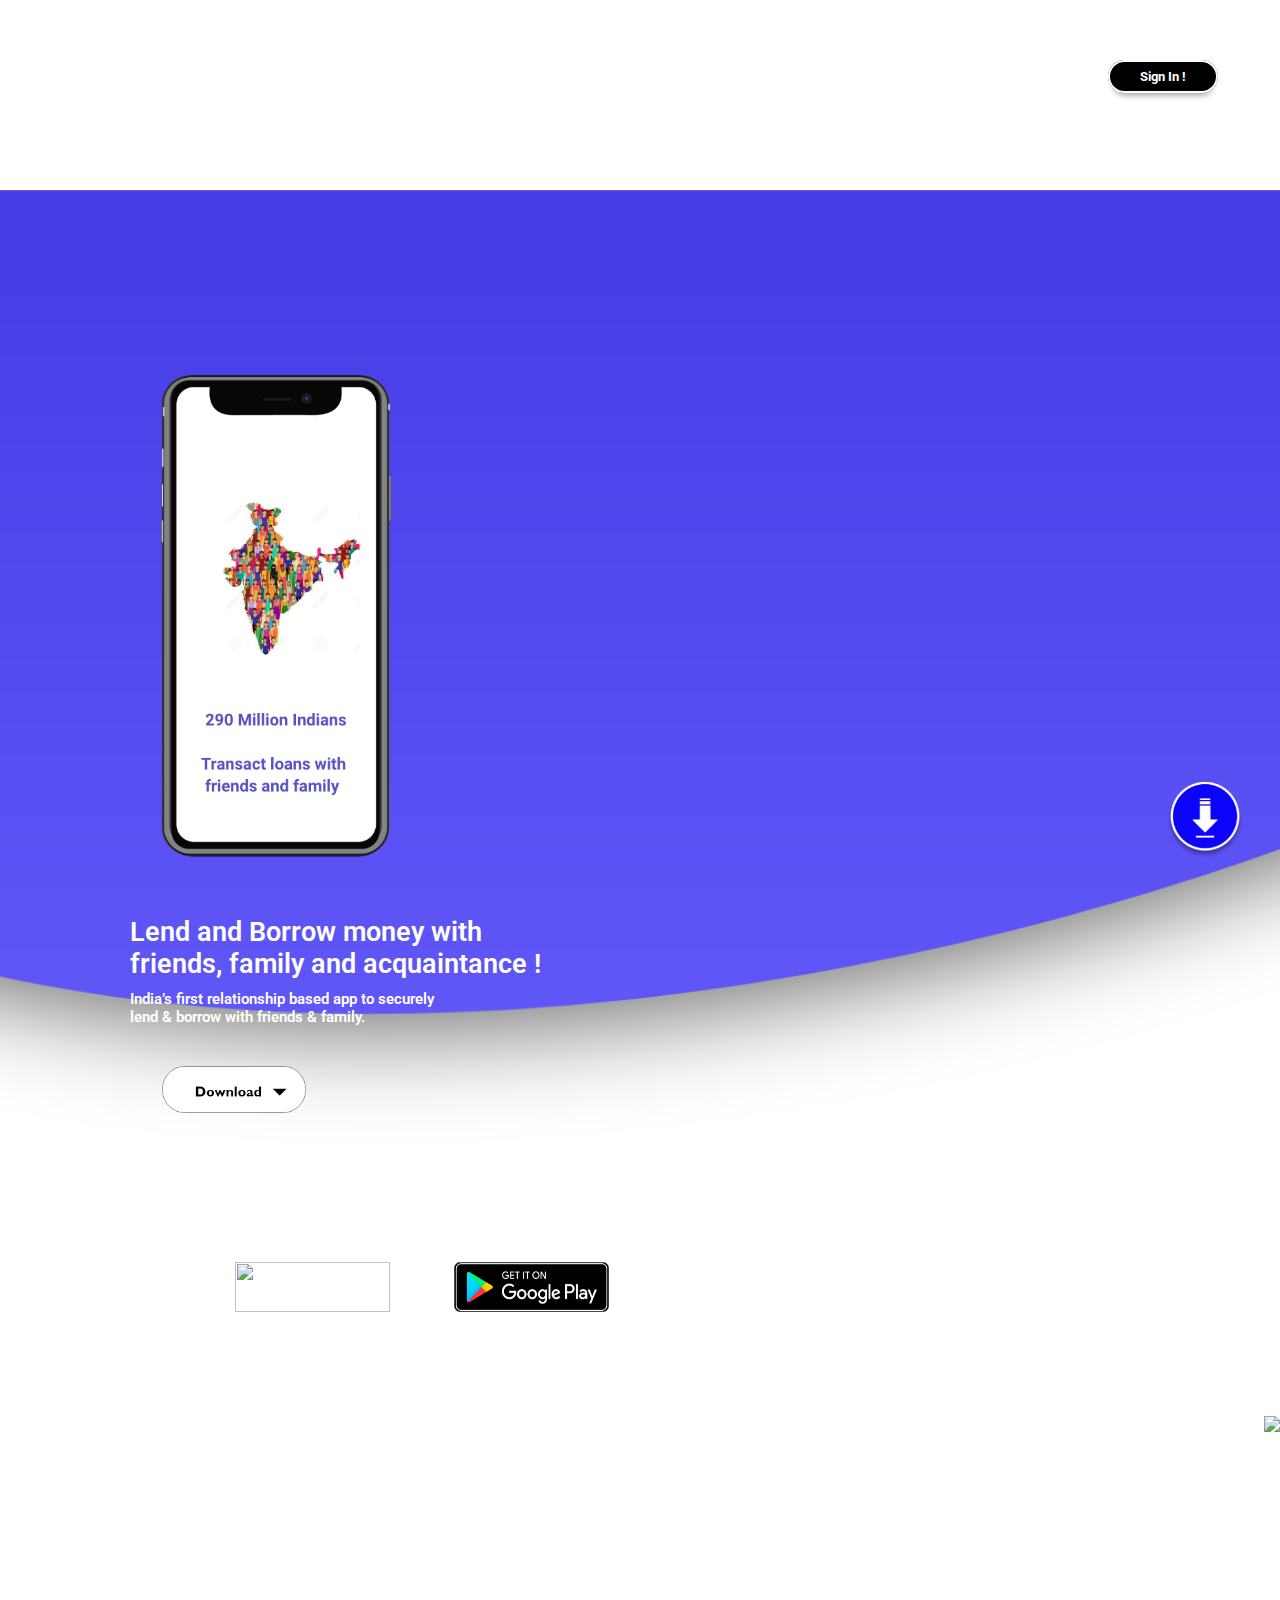
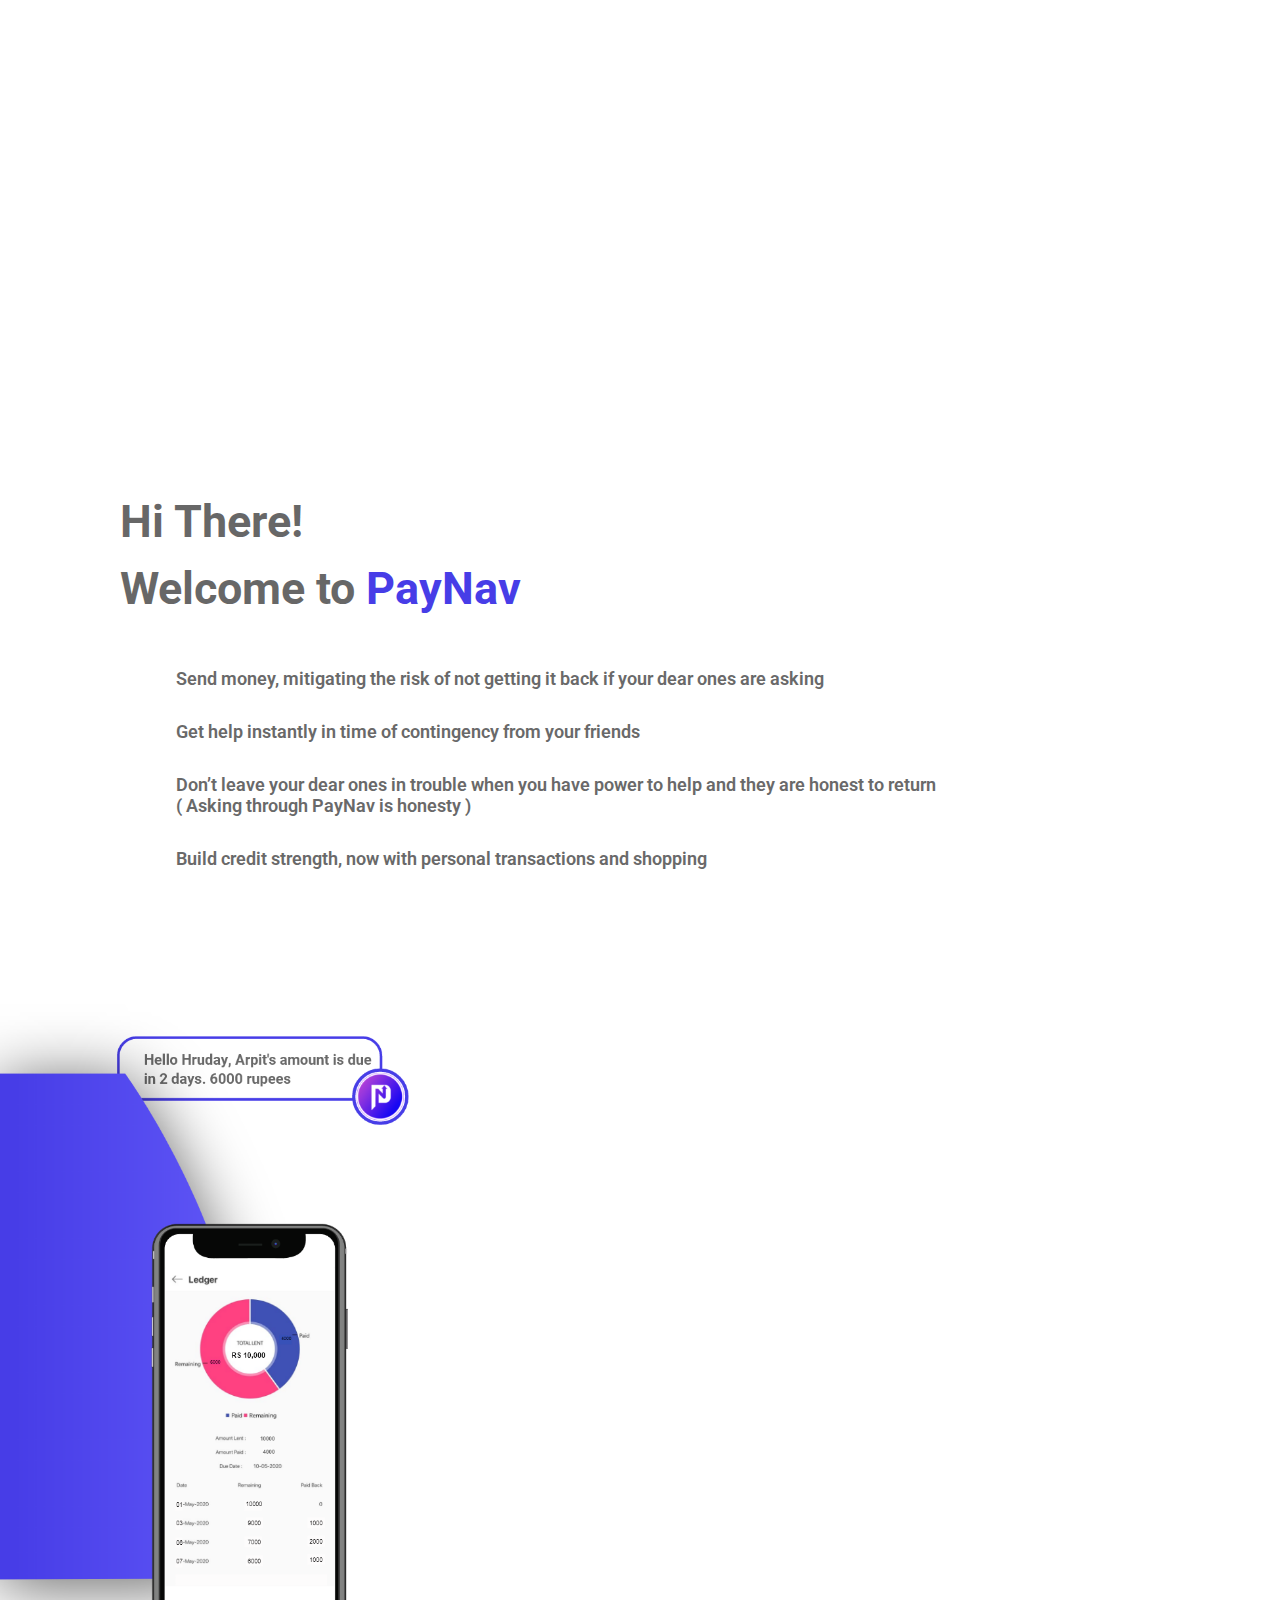
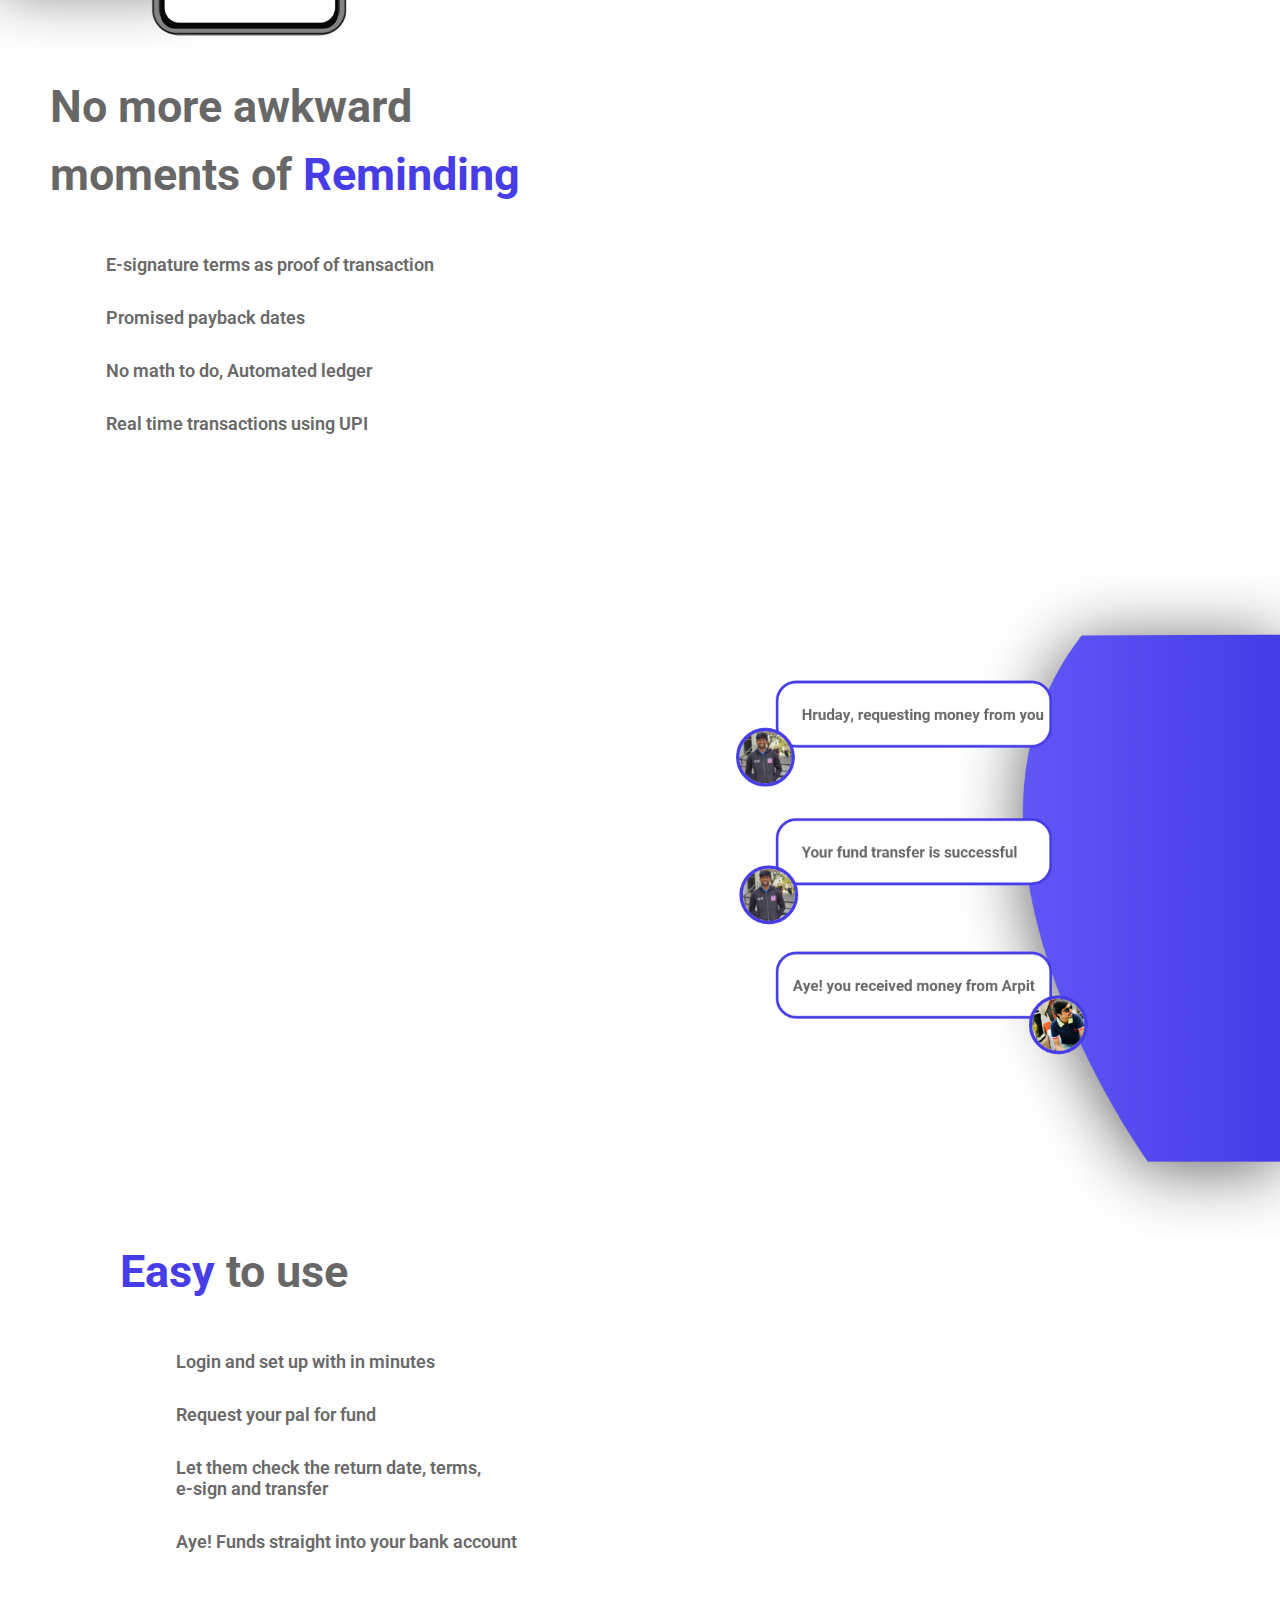
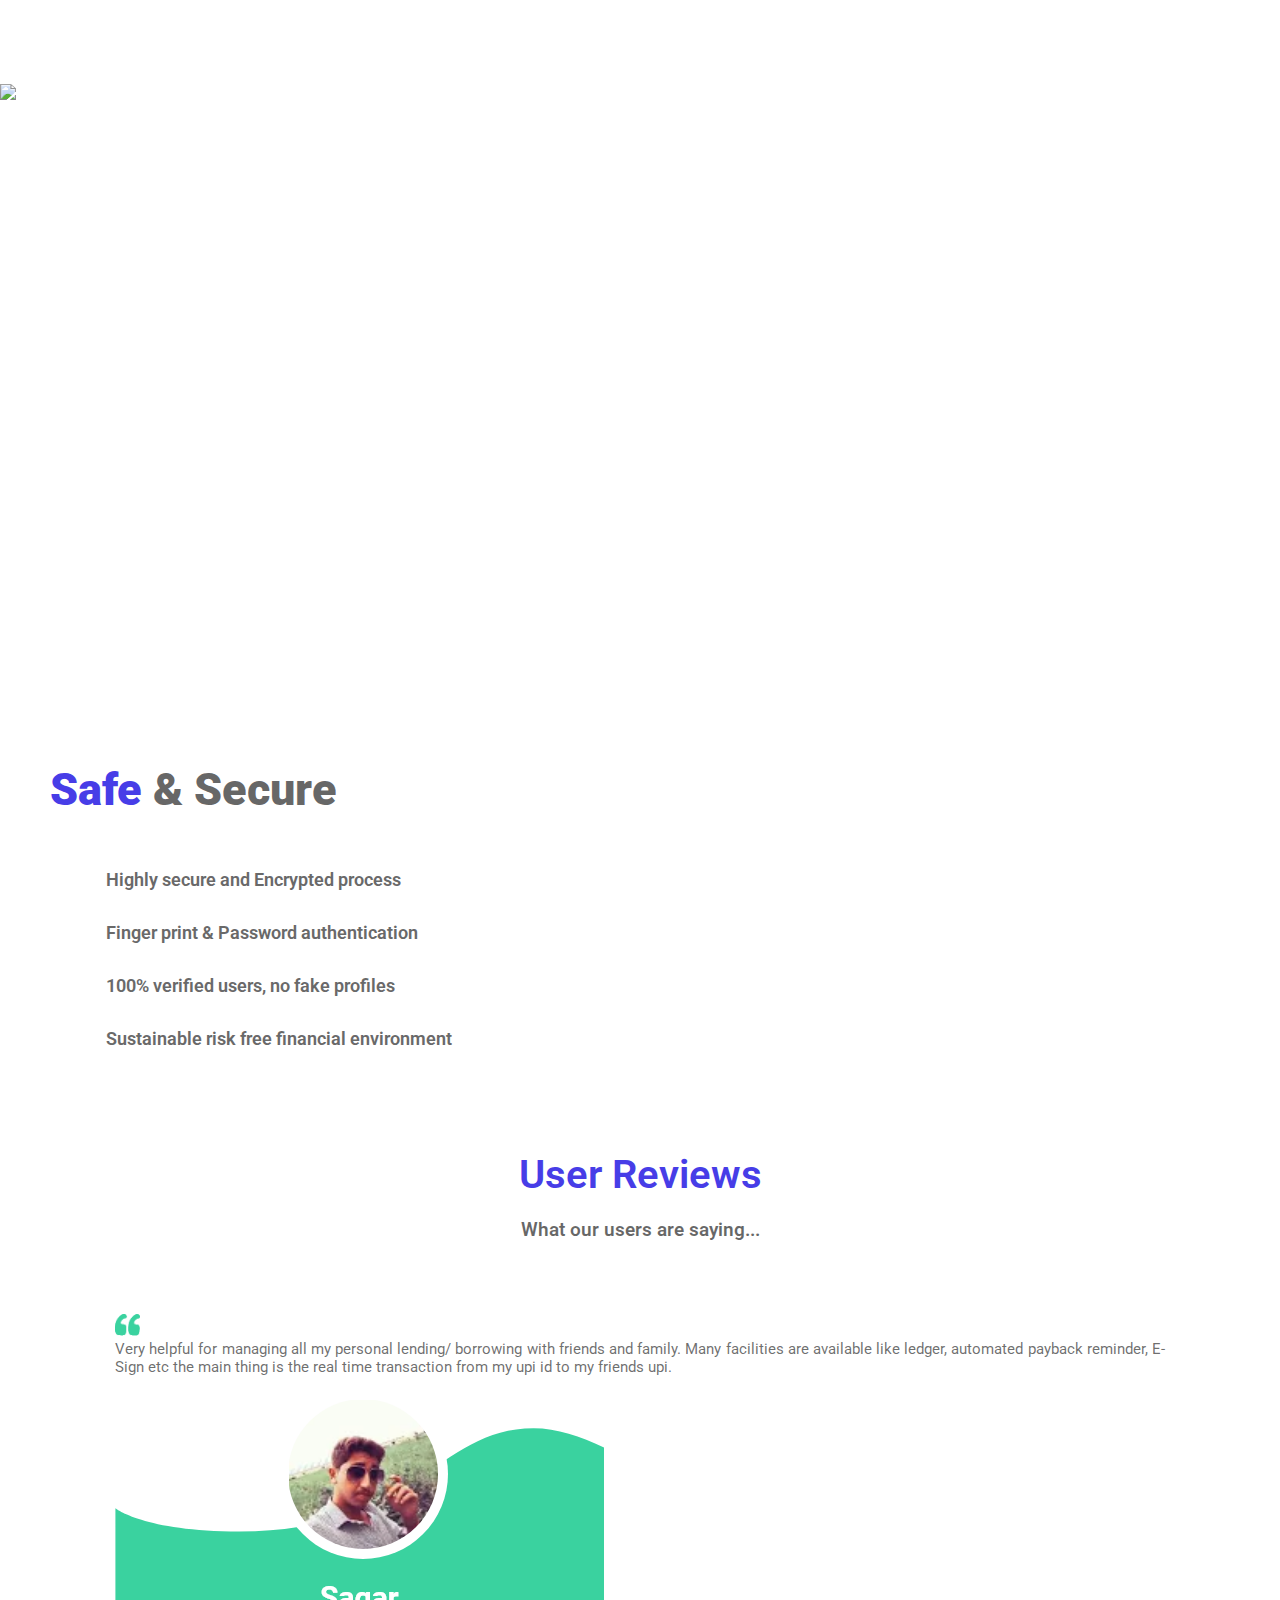
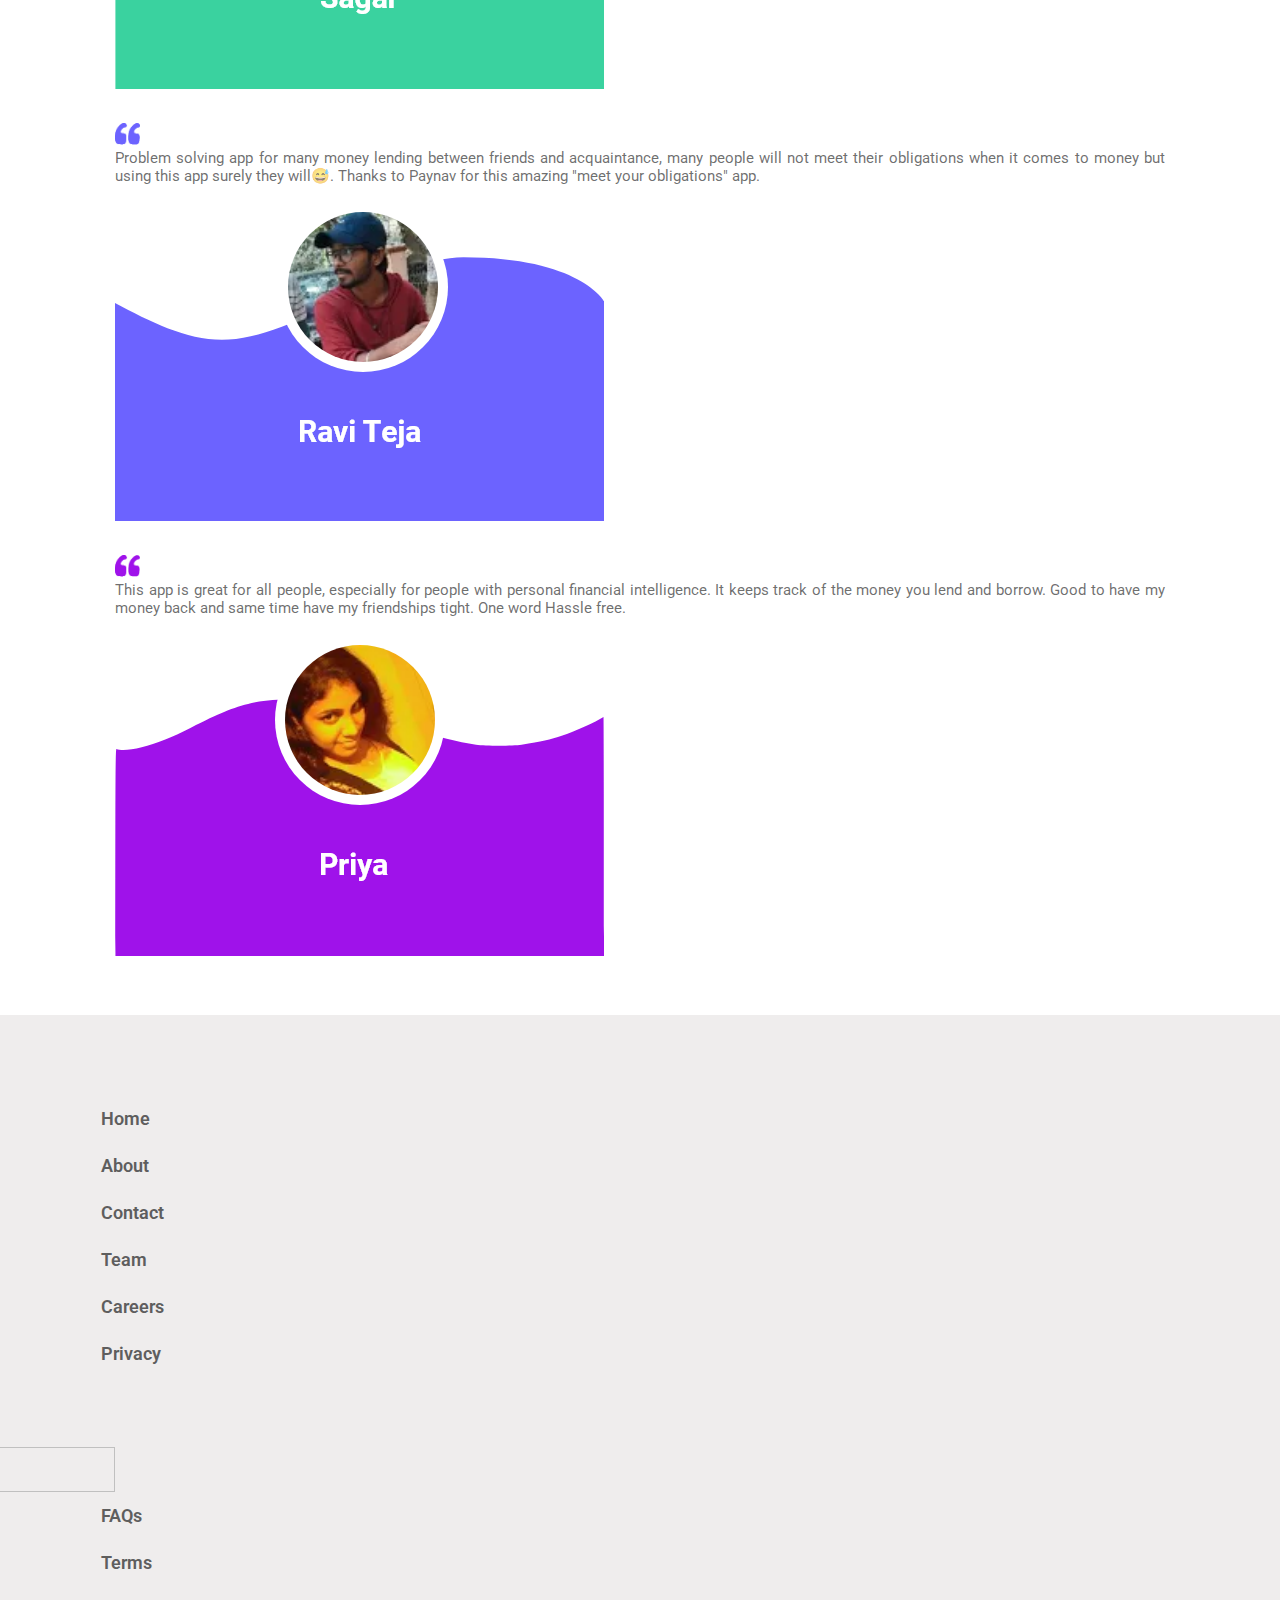
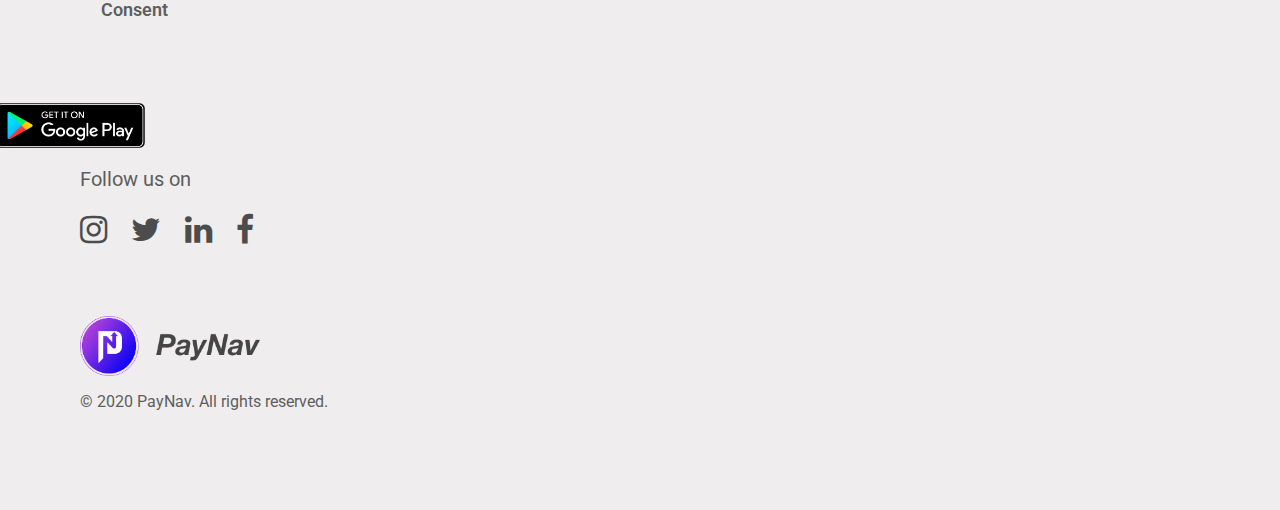
==== commit 2d727bad: "final" ====
--- a/index.html
+++ b/index.html
@@ -3,7 +3,7 @@
 <head>
   <meta charset="UTF-8">
   <meta name="viewport" content="width=device-width, initial-scale=1.0" />
-    <title>PayNav -Friendly Transactions</title>
+    <title>India’s first friends and family loan app</title>
 
   <link rel="stylesheet" href="https://stackpath.bootstrapcdn.com/bootstrap/4.5.0/css/bootstrap.min.css" integrity="sha384-9aIt2nRpC12Uk9gS9baDl411NQApFmC26EwAOH8WgZl5MYYxFfc+NcPb1dKGj7Sk" crossorigin="anonymous">
   <link rel="stylesheet"  href="static/css/style.css" type="text/css">
@@ -13,6 +13,7 @@
   <link rel="stylesheet" href="static/css/footer.css" type="text/css">
   <link rel="stylesheet" href="static/css/contactus.css" type="text/css">  
   <link rel="stylesheet" href="static/css/index.css" type="text/css">
+  <link rel="stylesheet" href="static/css/aboutus.css">
   <!-- JS, Popper.js, and jQuery -->
   <link rel="stylesheet" href="https://stackpath.bootstrapcdn.com/bootstrap/4.1.3/css/bootstrap.min.css" integrity="sha384-MCw98/SFnGE8fJT3GXwEOngsV7Zt27NXFoaoApmYm81iuXoPkFOJwJ8ERdknLPMO" crossorigin="anonymous">
   <link rel="stylesheet" href="static/css/test.css">
@@ -22,6 +23,7 @@
   <script src="https://stackpath.bootstrapcdn.com/bootstrap/4.5.0/js/bootstrap.min.js" integrity="sha384-OgVRvuATP1z7JjHLkuOU7Xw704+h835Lr+6QL9UvYjZE3Ipu6Tp75j7Bh/kR0JKI" crossorigin="anonymous"></script>
   <link href="https://stackpath.bootstrapcdn.com/font-awesome/4.7.0/css/font-awesome.min.css" rel="stylesheet" integrity="sha384-wvfXpqpZZVQGK6TAh5PVlGOfQNHSoD2xbE+QkPxCAFlNEevoEH3Sl0sibVcOQVnN" crossorigin="anonymous">
 
+  
 
   <!-- Font Families Only -->
   <link href="https://fonts.googleapis.com/css2?family=Asap:ital,wght@1,700&display=swap" rel="stylesheet">
@@ -31,17 +33,21 @@
   <link href="https://fonts.googleapis.com/css2?family=Roboto&display=swap" rel="stylesheet">
   <link href="https://fonts.googleapis.com/css2?family=Tajawal&display=swap" rel="stylesheet">
   <link href="https://fonts.googleapis.com/css2?family=Mallanna&display=swap" rel="stylesheet">
+  <!-- <link href="https://fonts.googleapis.com/css2?family=Roboto:wght@400;500;700&display=swap" rel="stylesheet"> -->
+
+  <link rel="shortcut icon" type="image/png" href="static/images/favicon.png" />
 
 
 </head>
-<body>
-
-
-
-  <nav class="fixed-top bg">
+<body data-spy="scroll" data-target="#navbur" data-offset="50">
+
+
+
+  <nav class="fixed-top bg " id="navbur">
     <input type="checkbox" id="check">
     <label for="check" class="checkbtn">
-      <img src="static/images/toggle-img.png" class="brand-img" alt="">
+      <i class="fa fa-bars fa-thin" aria-hidden="true" style="color: #473DE7"></i>
+      <!-- <img src="static/images/toggle-img.png" class="brand-img" alt=""> -->
     </label>
     <label class="logo">
 
@@ -57,216 +63,313 @@
     
   </label>
     
-    <ul>
-      <li><a href="aboutus.html" class="list-item hoverable custom-light">About us</a></li>
-      <li><a href="#features" class="list-item hoverable">Features</a></li>
-      <li><a href="contactus.html" class="list-item hoverable">Contact us</a></li>
-      <li><a href="#" class="list-item hoverable custom-light-border" id="signin">Sign In</a></li>
+    <ul id="menu">
+      <li><a href="aboutus.html" class="list-item hoverable"><b>About us</b> </a></li>
+      <li><a href="#features" class="list-item hoverable"><b>Features</b> </a></li>
+      <li><a href="contactus.html" class="list-item hoverable"><b>Contact us</b> </a></li>
+      <li><a href="https://play.google.com/store/apps/details?id=co.paynav.app" class="list-item hoverable custom-dark darkenscroll" id="signin" ><b>Sign In !</b> </a></li>
     </ul>
 </nav>
 
-<div class="intro-page">
-  <div class="container cust-container">
-    <div class="row align-items-center">
-      <div class="col-md-6 cust-col ">
-        <img src="static/images/splashmob.png" style="margin-left: -50px; padding-right: 100px;" alt="" class="home-mob-screen">
-        <div class="mob-header-img text-center">
-          <img src="static/images/Logos/white.png" class="mobile-header-logo" alt="">
+
+
+<!-- <div class="fabs" onclick="toggleBtn()" style="z-index: 999;">
+  <div class="action">
+    <i class="fas fa-plus" id="add"></i>
+    <i class="fas fa-times" id="remove" style="display: none"></i>
+  </div>
+
+  <div class="btns">
+    <a href="#" class="btn" style="background: #473DE7" style="height: 100px !important; width: 100px !important;"
+      ><i class="	fa fa-play"></i
+    ></a>
+    <a href="#" class="btn" style="background: #473DE7" style="height: 100px !important; width: 100px !important;"
+      ><i class="fa fa-download"></i
+    ></a>
+  </div>
+</div> -->
+  <div class="floating-container">
+    <!-- <span class="fab-label">Download</span> -->
+    <div class="floating-image-container">
+      <a href="https://play.google.com/store/apps/details?id=co.paynav.app" target="_blank"><img src="static/images/dwn.png" alt="" class="floating-image"></a>
+    </div>
+  </div>
+
+
+  <div class="intro-page">
+    <div class="container cust-container">
+      <div class="row align-items-center">
+        <div class="col-md-4 cust-col ">
+          <img src="static/images/mobile -splash.png" style="margin-left: -20px; margin-top: -40px;padding-right: 100px;" alt="" class="home-mob-screen">
+
+          <div class="mob-header-img text-center">
+            <img src="static/images/Logos/white.png" class="mobile-header-logo" alt="">
+          </div>
+        </div>
+        <div class="col-md-8 cust-col">
+          <div class="landing-heading cust-col">
+            Lend and Borrow money with <br>
+            friends, family and acquaintance !
+          </div>
+          <div class="landing-body mt-4 cust-col">
+            India’s first relationship based app to securely<br>
+            lend & borrow with friends & family.            
+          </div>
+          <div class="landing-download cust-col">
+            <a href="https://play.google.com/store/apps/details?id=co.paynav.app"><img src="static/images/download-button.png" class="landing-download-button" alt="">
+            </div></a>
+          <div class="store-download-elements cust-col">
+            <a href="ioscontactus.html"><img src="static/images/ios.png" style="margin-left: 280px !important;" alt="" class="downloadable-imgs"></a>
+            <a href="https://play.google.com/store/apps/details?id=co.paynav.app"><img src="static/images/google-home.png" alt="" class="downloadable-imgs"></a>
+          </div>
+
+          <div class="container-fluid container-mobile">
+            <div class="row">
+              <div class="col-md-12">
+                <div class="special-logo text-center">
+                  <a href="index.html"><img class="special-logo-image" src="static/images/Logos/white.png"/></a>
+                </div>
+              </div>
+            </div>
+            <div class="row align-items-center justify-content-center">
+              <div class="col-md-12">
+                <div class="special-heading text-center">
+                  Lend and Borrow money with <br>
+                  friends, family and acquaintance !
+                </div>
+              </div>
+            </div>
+            <div class="row">
+              <div class="col-md-12 ">
+                <div class="special-body text-center">
+                  India’s first relationship based app to securely<br>
+                lend & borrow with friends & family
+                </div>
+                . 
+              </div>
+            </div>
+            <div class="row justify-content-center align-items-start">
+              <div class="col-md-12">
+                <div class="special-download text-center">
+                   <a href="https://play.google.com/store/apps/details?id=co.paynav.app"><img src="static/images/gplay-glossy.png" alt="" class="mob-dwnld"></a>
+                </div>
+               
+              </div>
+            </div>
+          </div>
+          
         </div>
       </div>
-      <div class="col-md-6 cust-col">
-        <div class="landing-heading cust-col">
-          Lend and Borrow money with <br>
-          friends, family and acquaintance !
-        </div>
-        <div class="landing-body mt-4 cust-col">
-          India’s first relationship based app to securely<br>
-          lend & borrow with friends & family.            
-        </div>
-        <div class="landing-download cust-col">
-          <a href="https://play.google.com/store/apps/details?id=co.paynav.app"><img src="static/images/download-button.png" class="landing-download-button" alt="">
-          </div></a>
-        <div class="store-download-elements cust-col">
-          <img src="static/images/ios.png" style="margin-right: 40px; margin-left: 100px;" alt="" class="downloadable-imgs">
-          <a href="https://play.google.com/store/apps/details?id=co.paynav.app"><img src="static/images/google-home.png" alt="" class="downloadable-imgs"></a>
-        </div>
-        <a href="https://play.google.com/store/apps/details?id=co.paynav.app"><img src="static/images/gplay-glossy.png" alt="" class="mob-dwnld"></a>
+    </div>
+  </div>
+ 
+    
+  <div class="wrapper">
+  
+    <!-- BODY CONTENT -->
+    <div class="container-fluid " style="margin: 0rem; padding: 0rem;">
+      <!-- PAGE 1 -->
+      <div class="row  justify-content-center align-items-center  outer-rower ">
+  
+  
+        <div  class="col-sm-6 order-1 order-lg-2"  id="right1">           
+          <div class="imgr"> <img src="static/images/first.png" class="img-fluid img-cust" /></div>            
+        </div> 
+  
+        <div   class="col-sm-6 order-2 order-lg-1" id="left1">
+          <div class="section-heading-l">
+            <span>Hi There!<br> Welcome to <span class="highlightme">PayNav</span></span>
+          </div>
+          <div class="section-content-l">
+            <ul class="section-description-l">
+              <li class="index-li">
+                Send money, mitigating the risk of not getting it back if your dear ones are asking 
+              </li>
+              <li class="index-li">
+                Get help instantly in time of contingency from your friends 
+              </li>
+              <li class="index-li">
+                Don’t leave your dear ones in trouble when you have power to help and they are honest to return<br> ( Asking through PayNav is honesty ) 
+              </li>
+              <li class="index-li">
+                Build credit strength, now with personal transactions and shopping 
+              </li>
+            </ul>
+          </div>                
+        </div>
+  
+        
+                    
+      </div>          
+      <!-- PAGE 2 -->
+      <div class="row  justify-content-center align-items-center  outer-rower" id="features">
+        <div  class="col-sm-6 ">
+            <div class="imgl"> <img src="static/images/second.png"  class="img-fluid img-cust-bit-large" style=" position:relative;left: 0; float: Left;"/></div>         
+        </div>
+        <div  class="col-sm-6 ">
+          <div  class="section-heading-r" >
+            <span>No more awkward<br> moments of  <span class="highlightme">Reminding</span></span>
+          </div>
+          <div class="section-content-r">
+            <ul class="section-description-r">
+              <li class="index-li">
+                E-signature terms as proof of transaction 
+              </li>
+              <li class="index-li">
+                Promised payback dates
+              </li>
+              <li class="index-li">
+                No math to do, Automated ledger 
+              </li>
+              <li class="index-li">
+                Real time transactions using UPI 
+              </li>
+            </ul>
+          </div>
+        </div>            
       </div>
-    </div>
-  </div>
-</div>
-
-  
-<div class="wrapper">
-
-  <!-- BODY CONTENT -->
-  <div class="container-fluid " style="margin: 0rem; padding: 0rem;">
-    <!-- PAGE 1 -->
-    <div class="row  justify-content-center align-items-center ">
-
-
-      <div  class="col-sm-6 order-1 order-lg-2"  id="right1">           
-        <div class="imgr"> <img src="static/images/first.png" class="img-fluid img-cust" /></div>            
-      </div> 
-
-      <div   class="col-sm-6 order-2 order-lg-1" id="left1">
-        <div class="section-heading-l">
-          <span>Hi There!<br> Welcome to <span class="highlightme">PayNav</span></span>
-        </div>
-        <div class="section-content-l">
-          <ul class="section-description-l">
-            <li>
-              Send money mitigating the risk of not getting it back if your dear ones are asking 
-            </li>
-            <li>
-              Get help instantly in time of contingency from your friends 
-            </li>
-            <li>
-              Don’t leave your dear ones in trouble if you have power to <br>help and they are honest to return<br> ( Asking through PayNav is honesty ) 
-            </li>
-            <li>
-              Build credit strength now with personal transactions <br>and shopping 
-            </li>
-          </ul>
-        </div>                
+      <!-- PAGE 3 -->
+      <div class="row  justify-content-center align-items-center  outer-rower">
+  
+        <div  class="col-sm-6 order-1 order-lg-2">            
+          <div class="imgr"> <img src="static/images/third.png" class="img-fluid img-cust-bit-small-sexy" style=" position:relative;right: 0; float: Right;"/></div>            
+        </div>  
+  
+  
+        <div   class="col-sm-6 order-2 order-lg-1">
+          <div class="section-heading-l">
+            <span><span class="highlightme">Easy </span> to use</span>
+          </div>
+          <div class="section-content-l">
+            <ul class="section-description-l">
+              <li class="index-li">
+                Login and set up with in minutes 
+              </li>
+              <li class="index-li">
+                Request your pal for fund  
+              </li>
+              <li class="index-li">
+                Let them check the return date, terms,<br>e-sign and transfer 
+              </li>
+              <li class="index-li">
+                Aye! Funds straight into your bank account 
+              </li>
+            </ul>
+          </div>                
+        </div>
+                  
+      </div>        
+      <!-- PAGE 4 -->
+      <div class="row  justify-content-center align-items-center  outer-rower">
+        <div  class="col-sm-6 ">
+            <div class="imgl"> <img src="static/images/fourth.png" class="img-fluid img-cust-bit-large" style=" position:relative;left: 0; float: Left;"/></div>         
+        </div>
+        <div   class="col-sm-6 ">
+          <div class="section-heading-r">
+            <span> <span class="highlightme"><b>Safe </span>& Secure </b> </span>
+          </div>
+          <div class="section-content-r">
+            <ul class="section-description-r">
+              <li class="index-li">
+                Highly secure and Encrypted process 
+              </li>
+              <li class="index-li">
+                Finger print & Password authentication 
+              </li>
+              <li class="index-li">
+                100% verified users, no fake profiles  
+              </li>
+              <li class="index-li">
+                Sustainable risk free financial environment 
+              </li>
+            </ul>
+          </div>
+        </div>
+      <!-- END  -->
       </div>
-
-      
-                  
-    </div>          
-    <!-- PAGE 2 -->
-    <div class="row  justify-content-center align-items-center" id="features">
-      <div  class="col-sm-6 ">
-          <div class="imgl"> <img src="static/images/second.png"  class="img-fluid img-cust" style=" position:relative;left: 0; float: Left;"/></div>         
-      </div>
-      <div  class="col-sm-6 ">
-        <div  class="section-heading-r" >
-          <span>No more awkward<br> moments of  <span class="highlightme">Reminding</span></span>
-        </div>
-        <div class="section-content-r">
-          <ul class="section-description-r">
-            <li>
-              E-signature terms as proof of transaction 
-            </li>
-            <li>
-              Promised payback dates
-            </li>
-            <li>
-              No math to do, Automated ledger 
-            </li>
-            <li>
-              Real time transactions using UPI 
-            </li>
-          </ul>
-        </div>
-      </div>            
-    </div>
-    <!-- PAGE 3 -->
-    <div class="row  justify-content-center align-items-center">
-
-      <div  class="col-sm-6 order-1 order-lg-2">            
-        <div class="imgr"> <img src="static/images/third.png" class="img-fluid img-cust" style=" position:relative;right: 0; float: Right;"/></div>            
-      </div>  
-
-
-      <div   class="col-sm-6 order-2 order-lg-1">
-        <div class="section-heading-l">
-          <span><span class="highlightme">Easy </span> to use</span>
-        </div>
-        <div class="section-content-l">
-          <ul class="section-description-l">
-            <li>
-              Login and set up with in minutes 
-            </li>
-            <li>
-              Request your pal for fund  
-            </li>
-            <li>
-              Let them check the return date, terms,<br>e-sign and transfer 
-            </li>
-            <li>
-              Aye! Fund straight into your bank account 
-            </li>
-          </ul>
-        </div>                
-      </div>
-                
-    </div>        
-    <!-- PAGE 4 -->
-    <div class="row  justify-content-center align-items-center">
-      <div  class="col-sm-6 ">
-          <div class="imgl"> <img src="static/images/fourth.png" class="img-fluid img-cust" style=" position:relative;left: 0; float: Left;"/></div>         
-      </div>
-      <div   class="col-sm-6 ">
-        <div class="section-heading-r">
-          <span> <span class="highlightme">Safe </span>& Secure </span>
-        </div>
-        <div class="section-content-r">
-          <ul class="section-description-r">
-            <li>
-              Highly secure and Encrypted process 
-            </li>
-            <li>
-              Finger print & Password authentication 
-            </li>
-            <li>
-              100% verified users, no fake profiles  
-            </li>
-            <li>
-              Sustainable risk free financial environment 
-            </li>
-          </ul>
-        </div>
-      </div>
-    <!-- END  -->
-    </div>
-
-
-
-  </div>
-
-
-
-  <div class="card container border rounded-10 shadow p-3 mb-5 bg-white rounded" style="margin-top: 30px ;padding: 30px; border-radius: 20px !important;">
-    <div class="card-title justify-content-center centerTest"><span ><span class="highlightme" style="font-weight: 600; font-size: 30px; text-align: center;">User Reviews<br></span></span>
-
-    <span ><span class="highlightme" style="font-weight: 600;color: rgba(0,0,0,.6);font-size: 25px; text-align: center;">What our users are saying ...<br><br></span></span></div>
-    <div class="row">
-
-      <div class="col-sm-4">
-        <div  class="card shadow p-3 mb-5 bg-white rounded" style="border-radius: 10px !important;">
+  
+  
+  
+    </div>
+  
+  
+  
+    <div class="card container-fluid border rounded-10 shadow mb-5 bg-white rounded team-ka-container">
+      <div class="card-title justify-content-center centerTest custom-title"><span ><span class="highlightme" style="font-weight: 600; font-size: 40px; text-align: center;">User Reviews<br></span></span>
+      <div class="ctxt-wrapper"> <span ><span class="highlightme ctxt" style="font-weight: 600;color: rgba(0,0,0,.6);">What our users are saying...<br><br></span></span></div></div>
+     
+      
+      <div class="card-deck card-deck-wrapper" style="margin-top: 35px !important;">
+        <div class="card shadow" style="padding:15px">
           <img src="static/images/invertedgreen.png" class="card-img-top mb-3" style="width: 25px; height: 22px;" alt="">
-          <div class="card-body" style="margin-bottom: 0rem; height: 250px; padding: 20px; text-align: justify; font-weight: 600;">
-            <!-- <h5 class="card-title">Welcome Customers</h5> -->
-            <p class="card-text">Very helpful for managing all my personal lending/borrowing with friends and family. There are many facilities available in this app like online ledger, automated payback reminder,E-Sign etc but the main thing is the direct real time transaction from my upi id to my friends upi.</p>
-          </div>
-          <img class="card-img-bottom" src="static/images/review1.png" alt="Card image cap">
-        </div>
-      </div>
-
-      <div class="col-sm-4">
-        <div  class="card shadow p-3 mb-5 bg-white rounded" style="border-radius: 10px !important;">
+            <div class="card-body">
+              <p class="card-text" style="text-align: justify;">Very helpful for managing all my personal lending/ borrowing with friends and family. Many facilities are available like ledger, automated payback reminder, E-Sign etc the main thing is the real time transaction from my upi id to my friends upi.</p>
+            </div>
+            <img class="card-img-bottom bottom-card-image img-fluid" style="margin-top: -10px;" src="static/images/review1.png" alt="Card image cap">
+
+        </div>
+        <div class="card shadow" style="padding:15px">
           <img src="static/images/invertedblue.png" class="card-img-top mb-3" style="width: 25px; height: 22px;" alt="">
-          <div class="card-body" style="margin-bottom: 0rem; height: 250px; padding: 20px; text-align: justify; font-weight: 600;">
-            <!-- <h5 class="card-title">Welcome Customers</h5> -->
-            <p class="card-text" >Problem solving app for many money lending between friends, many people will not meet their obligations when it comes to money but using this app surely they will😅. Thanks to Paynav for this amazing "meet your obligations" app.</p>
-          </div>
-          <img class="card-img-bottom" src="static/images/review2.png" alt="Card image cap">
-        </div>
-      </div>
-
-      <div class="col-sm-4">
-        <div  class="card shadow p-3 mb-5 bg-white rounded" style="border-radius: 10px !important;">
+              <div class="card-body">
+                <p class="card-text" style="text-align: justify;" >Problem solving app for many money lending between friends and acquaintance, many people will not meet their obligations when it comes to money but using this app surely they will😅. Thanks to Paynav for this amazing "meet your obligations" app.</p>
+              </div>
+              <img class="card-img-bottom bottom-card-image img-fluid" src="static/images/review2.png" alt="Card image cap">
+
+        </div>
+        <div class="card shadow" style="padding:15px">
           <img src="static/images/invertedpurple.png" class="card-img-top mb-3" style="width: 25px; height: 22px;" alt="">
-          <div class="card-body" style="margin-bottom: 0rem; height: 250px; padding: 20px; text-align: justify; font-weight: 600;">
-            <p class="card-text">This app is great for all people, especially for people with personal financial intelligence. It keeps track of the money you lent. Good to have my money back same time have my friendships tight. One word Hassle free.</p>
-          </div>
-          <img class="card-img-bottom" src="static/images/review3.png" alt="Card image cap">
-        </div>
-      </div>
-    </div>
-  </div>
-</div> 
+            <div class="card-body">
+              <p class="card-text" style="text-align: justify;">This app is great for all people, especially for people with personal financial intelligence. It keeps track of the money you lend and borrow. Good to have my money back and same time have my friendships tight. One word Hassle free.</p>
+            </div>
+            <img class="card-img-bottom bottom-card-image img-fluid" src="static/images/review3.png" alt="Card image cap">
+        </div>
+    </div>
+      
+      
+      
+      
+      
+      
+      <!-- <div class="row custom-row" >
+  
+        <div class="col-sm-4">
+          <div  class="card h-100 shadow p-3 mb-5 bg-white rounded child-outer" style="border-radius: 10px !important;" id="cord1">
+            <img src="static/images/invertedgreen.png" class="card-img-top mb-3" style="width: 25px; height: 22px;" alt="">
+            <div class="card-body child-card-body">
+              
+              <p class="card-text">Very helpful for managing all my personal lending/borrowing with friends and family. Many facilities are available like ledger, automated payback reminder,E-Sign etc the main thing is the real time transaction from mine id to my friends upi.</p>
+            </div>
+            <img class="card-img-bottom bottom-card-image" style="margin-top: -10px;" src="static/images/review1.png" alt="Card image cap">
+          </div>
+        </div>
+  
+        <div class="col-sm-4">
+          <div  class="card h-100 shadow p-3 mb-5 bg-white rounded child-outer" style="border-radius: 10px !important;" id="cord2">
+            <img src="static/images/invertedblue.png" class="card-img-top mb-3" style="width: 25px; height: 22px;" alt="">
+            <div class="card-body child-card-body">
+              
+              <p class="card-text" >Problem solving app for many money lending between friends and acquaintance, many people will not meet their obligations when it comes to money but using this app surely they will😅. Great UI and features. Thanks to Paynav for this amazing "meet your obligations" app.</p>
+            </div>
+            <img class="card-img-bottom bottom-card-image" src="static/images/review2.png" alt="Card image cap">
+          </div>
+        </div>
+  
+        <div class="col-sm-4">
+          <div  class="card h-100 shadow p-3 mb-5 bg-white rounded child-outer" style="border-radius: 10px !important;" id="cord3">
+            <img src="static/images/invertedpurple.png" class="card-img-top mb-3" style="width: 25px; height: 22px;" alt="">
+            <div class="card-body child-card-body">
+              <p class="card-text">This app is great for all people, especially for people with personal financial intelligence. It keeps track of the money you lend and borrow. Good to have my money back and same time have my friendships tight. One word Hassle free.</p>
+            </div>
+            <img class="card-img-bottom bottom-card-image" src="static/images/review3.png" alt="Card image cap">
+          </div>
+        </div>
+      </div> -->
+    </div>
+  </div> 
+
+
+
+
 
 
   <footer class="section footer-classic home-bottom-footer" id="footer-container">
@@ -280,10 +383,10 @@
               <a style="text-decoration: none;" href="index.html">Home</a>
             </div>
               <div class="footer-item footer-link">
-                <a style="text-decoration: none;" href="aboutus.html">About us</a>
+                <a style="text-decoration: none;" href="aboutus.html">About</a>
               </div>
               <div class="footer-item footer-link">
-                <a style="text-decoration: none;" href="contactus.html">Contact us</a>
+                <a style="text-decoration: none;" href="contactus.html">Contact</a>
               </div>
             </div><div class="col-md-4 links-container">
             <div class="footer-item footer-link">
@@ -293,7 +396,7 @@
               <a style="text-decoration: none;" href="careers.html">Careers</a>
             </div>
             <div class="footer-item footer-link">
-              <a style="text-decoration: none;" href="privacy.html" >Privacy policy</a>
+              <a style="text-decoration: none;" href="privacy.html" >Privacy </a>
             </div><a style="text-decoration: none;" href="patnerwithus.html"><img src="static/images/pat.png" class="patimg1" alt=""></a>
           </div><div class="col-md-4 links-container">
             <div class="footer-item footer-link">
@@ -306,7 +409,7 @@
               <a style="text-decoration: none;" href="consent.html">Consent</a>
             </div>
             <a style="text-decoration: none;" href="patnerwithus.html"><img src="static/images/pat.png" class="patimg2" alt=""></a>
-            <a style="text-decoration: none;" href="https://play.google.com/store/apps/details?id=co.paynav.app"><img src="static/images/google-home.png" class="img-thumbnail text-md-center"style="width: 160px; padding:0px;align-self: center; margin-top:30px" alt=""></a>
+            <a style="text-decoration: none;" href="https://play.google.com/store/apps/details?id=co.paynav.app"><img src="static/images/google-home.png" class="img-thumbnail text-md-center footer-download" alt=""></a>
 
             </div>
         </div>
@@ -319,10 +422,10 @@
           <div class="social-container">
             <div class="follow-us-on ">Follow us on</div>
             <div class="social-handles">
-              <span class="handle"><a href="https://instagram.com/paynav"><i class="fa fa-instagram fa-2x col-icon" aria-hidden="true"></i></a> </span>
-              <span class="handle"><a href="https://twitter.com/PayNavco"><i class="fa fa-twitter fa-2x col-icon" aria-hidden="true"></i> </a></span>
-              <span class="handle"><a href="https://linkedin.com/company/paynav"><i class="fa fa-linkedin fa-2x col-icon" aria-hidden="true"></i></a> </span>
-              <span class="handle"><a href="https://facebook.com/paynavco"><i class="fa fa-facebook fa-2x col-icon" aria-hidden="true"></i></a> </span>
+              <span class="handle"><a href="https://instagram.com/paynav" target="_blank"><i class="fa fa-instagram fa-2x col-icon" aria-hidden="true"></i></a> </span>
+              <span class="handle"><a href="https://twitter.com/PayNavco" target="_blank"><i class="fa fa-twitter fa-2x col-icon" aria-hidden="true"></i> </a></span>
+              <span class="handle"><a href="https://linkedin.com/company/paynav" target="_blank"><i class="fa fa-linkedin fa-2x col-icon" aria-hidden="true"></i></a> </span>
+              <span class="handle"><a href="https://facebook.com/paynavco" target="_blank"><i class="fa fa-facebook fa-2x col-icon" aria-hidden="true"></i></a> </span>
             </div>
           </div>
           <div class="logo-copyright-container">
@@ -335,7 +438,7 @@
               </a>
             </div>
             <div class="footer-copyright">
-              <p>© 2020 PayNav Inc. All rights reserved.</p>
+              <p>© 2020 PayNav. All rights reserved.</p>
             </div>
           </div>    
         </div>        
@@ -350,19 +453,23 @@
   <script>
     var d = document.getElementById("nav-dwn");
     var txt = document.getElementById('signin');
-var width = $(window).width();
+  var width = $(window).width();
     if (width <= 480) {
       //code for mobile devices 
+      $('.child-outer').removeClass('h-100').addClass('test');
       d.style.display='inline-block';
       $('.list-item').toggleClass('scrolled.mob', $(this).scrollTop() > 50);
-      txt.style.color = '#fff !important';
+      txt.style.color = '#000 !important';
 
     } else {
       //code for other devices
+      $('.darkenscroll').toggleClass('custom-light-signin');
       d.style.display='none';
       $(window).scroll(function(){
       $('.bg').toggleClass('scrolled', $(this).scrollTop() > 50);
       $('.list-item').toggleClass('scrolled', $(this).scrollTop() > 50);
+      $('.darkenscroll').toggleClass('custom-dark', $(this).scrollTop() > 50);
+      $('.darkenscroll').toggleClass('custom-light-signin', $(this).scrollTop() < 50);
       })
     }
 
@@ -399,6 +506,42 @@
     })
      
   </script>
+
+  <script>
+    $('#check').on('click', function (e) {
+    $('#menu').toggleClass('expanded');
+    $('.checkbtn i').removeClass().addClass(
+        $('#menu.expanded').length ? 'fa fa-times fa-class' : 'fa fa-bars fa-class'
+    );
+});
+  </script>
+<script>
+  function toggleBtn() {
+    const Btns = document.querySelector(".btns");
+    const add = document.getElementById("add");
+    const remove = document.getElementById("remove");
+    const btn = document.querySelector(".btns").querySelectorAll("a");
+    Btns.classList.toggle("open");
+    if (Btns.classList.contains("open")) {
+      remove.style.display = "block";
+      add.style.display = "none";
+      btn.forEach((e, i) => {
+        setTimeout(() => {
+          bottom = 40 * i;
+          e.style.bottom = bottom + "px";
+          console.log(e);
+        }, 100 * i);
+      });
+    } else {
+      add.style.display = "block";
+      remove.style.display = "none";
+      btn.forEach((e, i) => {
+        e.style.bottom = "0px";
+      });
+    }
+  }
+</script>
+
   
 </body>
 </html>--- a/static/css/info.css
+++ b/static/css/info.css
@@ -14,7 +14,7 @@
 
 ​.imgr{
     float:right;
-    height:auto;
+    height:42rem;
     align-self: flex-end;
     position: absolute;
     width: auto;
@@ -31,17 +31,55 @@
 }
 
 .img-cust{
-     height:43rem ;
+     height:42rem !important;
      position:relative;
      right: 0; 
      float: Right;
 }
 @media (max-width:768px){
     .img-cust{
-        height: 38rem;
+        height: 33rem !important;
+    }
+}
+.img-cust-bit-large{
+     height:42rem !important;
+     position:relative;
+     right: 0; 
+     float: Right;
+}
+@media (max-width:768px){
+    .img-cust-bit-large{
+        height: 39rem !important;
+    }
+}
+.img-cust-bit-small{
+     height:42rem !important;
+     position:relative;
+     right: 0; 
+     float: Right;
+}
+@media (max-width:768px){
+    .img-cust-bit-small{
+        height: 28rem !important;
+    }
+}
+.img-cust-bit-small-sexy{
+     height:42rem !important;
+     position:relative;
+     right: 0; 
+     float: Right;
+}
+@media (max-width:768px){
+    .img-cust-bit-small-sexy{
+        height: 30rem !important;
     }
 }
 
 *{
-    font-family: 'Roboto'   ;
+    font-family: 'Roboto' ,'sans-serif'  ;
+    /* font-weight: 500 !important; */
+}
+
+a{
+    text-decoration: none !important;   
 }--- a/static/css/elements.css
+++ b/static/css/elements.css
@@ -1,22 +1,22 @@
 .section-heading-l {
     margin-bottom: 1rem;
-    font-weight: 600;
-    font-size: 3.5rem;
+    font-weight: 700 !important;
+    font-size: 45px;
     line-height: 4.2rem;
     width: -webkit-fit-content;
     width: -moz-fit-content;
     width: fit-content;
     text-align: left;
     color: rgba(0,0,0,.6);
-    margin-left: 90px;
+    margin-left: 120px;
    
 }
 @media(max-width: 768px){
     .section-heading-l {
         margin-bottom: 1rem;
         font-weight: 600;
-        font-size: 2.5rem;
-        line-height: 4.2rem;
+        font-size: 2rem;
+        line-height: 3.2rem;
         display: block;
         margin-top: 20px;
         margin-left: auto;
@@ -32,43 +32,69 @@
 }
 
 .section-content-l {
-    margin-left: 110px;
+    margin-left: 80px;
     margin-top: 30px;
     color: #696969;
     
 }
 @media(max-width:768px){
     .section-content-l {
-        margin-left: 20px;
-        align-items: center;
-        margin-top: 30px; 
-        display: block;
-        margin-top: 20px;
-        margin-left: 30px;
-        margin-right: 20px;    
-    }
-}
-
-.section-description-l li {
-    vertical-align: middle;
-    background: url("../images/tick.png") no-repeat 0;
-    padding: 1rem 0 1rem 3.5rem;
-    list-style: none;
-    font-size: 18px;
-    font-weight: 600;
-    color: #696969;
-    margin-left: 30px;
-    margin-right: 20px;   
+        margin-left: 20px !important;
+        align-items: center !important;
+        margin-top: 30px !important; 
+        display: block !important;
+        margin-top: 20px !important;
+        margin-left: 30px !important;
+        margin-right: 20px !important;    
+    }
+}
+.section-description-l{
+    position: relative !important;
+    width: auto !important;
+    height: auto !important;
+    background: #fff;
+    top: auto !important;
+    left: auto !important;
+    text-align: left !important;
+    margin-left: -30px !important;
+    margin-right: 20px !important;
+    /* transition: all .5s; */
+}
+.section-description-r{
+    position: relative !important;
+    width: auto !important;
+    height: auto !important;
+    background: #fff;
+    top: auto !important;
+    left: auto !important;
+    text-align: left !important;
+    margin-left: -30px !important;
+    margin-right: 20px !important;
+    /* transition: all .5s; */
+}
+.section-description-l .index-li {
+    vertical-align: middle !important;
+    background: url("../images/tick.png") no-repeat 0 !important;
+    padding: 1rem 0 1rem 3.5rem !important;
+    list-style: none !important;
+    font-size: 18px !important;
+    font-weight: 600 !important;
+    color: #696969 !important;
+    margin-left: 30px !important;
+    margin-right: 20px !important;   
     
 }
 @media(max-width:768px){
-    .section-description-l li {
-        vertical-align: middle;
-        background: url("../images/tick.png") no-repeat 0;
-        padding: 1rem 0 1rem 3.5rem;
-        list-style: none;
-        font-size: 13px !important;
-        font-weight: 600;
+    .section-description-l .index-li {
+        vertical-align: middle !important;
+        background: url("../images/tick.png") no-repeat 0 !important;
+        padding: 1rem 0 1rem 3.5rem !important;
+        list-style: none !important;
+        margin-right: 20px !important;
+        font-size: 15px  !important;
+        font-weight: 600 !important;
+        margin-left: 00px !important;
+        margin-right: 0px !important;   
         
     }
 }
@@ -76,8 +102,8 @@
 
 .section-heading-r {
     margin-bottom: 1rem;
-    font-weight: 600;
-    font-size: 3.5rem;
+    font-weight: 700 !important;
+    font-size: 45px;
     line-height: 4.2rem;
     width: -webkit-fit-content;
     width: -moz-fit-content;
@@ -92,9 +118,9 @@
     .section-heading-r {
         margin-bottom: 1rem;
         font-weight: 600;
-        font-size: 2.5rem;
+        font-size: 2rem;
         margin-top: 20px;
-        line-height: 4.2rem;
+        line-height: 3.2rem;
         width: -webkit-fit-content;
         width: -moz-fit-content;
         width: fit-content;
@@ -110,7 +136,7 @@
 
 .section-content-r {
    
-    margin-left: 0px;
+    margin-left: 10px;
     margin-top: 30px;
 }
 @media(max-width:768px){
@@ -123,30 +149,30 @@
     }
 }
 
-.section-description-r li {
-    vertical-align: middle;
-    background: url("../images/tick.png") no-repeat 0;
-    padding: 1rem 0 1rem 3.5rem;
-    list-style: none;
-    font-size: 18px;
-    color: #696969;
-    font-weight: 600;
-    margin-left: 100px;
-    margin-left: 30px;
-    margin-right: 20px;     
+.section-description-r .index-li {
+    vertical-align: middle !important;
+    background: url("../images/tick.png") no-repeat 0 !important;
+    padding: 1rem 0 1rem 3.5rem !important;
+    list-style: none !important;
+    font-size: 18px !important;
+    color: #696969 !important;
+    font-weight: 600 !important;
+    margin-left: 100px !important;
+    margin-left: 30px !important;
+    margin-right: 20px !important;     
     
 }
 @media(max-width:768px){
-    .section-description-r li{
-        vertical-align: middle;
-        background: url("../images/tick.png") no-repeat 0;
-        padding: 1rem 0 1rem 3.5rem;
-        list-style: none;
-        margin-right: 20px;
-        font-size: 15px !important;
-        font-weight: 600;
-        margin-left: 30px;
-        margin-right: 20px;   
+    .section-description-r .index-li{
+        vertical-align: middle !important;
+        background: url("../images/tick.png") no-repeat 0 !important;
+        padding: 1rem 0 1rem 3.5rem !important;
+        list-style: none !important;
+        margin-right: 20px !important;
+        font-size: 15px  !important;
+        font-weight: 600 !important;
+        margin-left: 30px !important;
+        margin-right: 20px !important;   
         
     }
 }
@@ -168,7 +194,7 @@
     margin: 10px;
 }
 .my-plus {
-    color: #006800;;
+    color: #006800;
     background: white;
     border-radius: 50%;
     font-size: 32px;
@@ -181,4 +207,8 @@
     .card-text{
         font-size: 14px !important;
     }
+}
+
+html{
+    scroll-behavior: smooth;
 }--- a/static/css/footer.css
+++ b/static/css/footer.css
@@ -117,4 +117,18 @@
         line-height: 0.5;
         margin-left: 0px;
     }
+}
+
+.footer-download{
+    margin-left:-100px;
+    width: 150px; 
+    padding:0px !important;
+    align-self: center;
+    margin-top:70px; 
+}
+@media(max-width:768px){
+    .footer-download{
+        margin-left: 0px;
+        margin-top: 30px;
+    }
 }--- a/static/css/index.css
+++ b/static/css/index.css
@@ -7,14 +7,26 @@
     background-size: cover;
     background-position: center;
 }
-@media(max-width:768px){
+@media(max-width:370px){
     .intro-page{
-        background: url("../images/mob-bg.png");
-        -webkit-background-size: cover;
-    -moz-background-size: cover;
-    -o-background-size: cover;
+        background: url("../images/mob-nodesc.png");
+        /* -webkit-background-size: cover; */
+    /* -moz-background-size: cover;  */
+    /* -o-background-size: cover; */
     background-size: cover;
-    background-position: center;
+    margin-top: 0px !important;
+    /* background-position: center; */
+    }
+}
+@media(max-width:768px){
+    .intro-page{
+        background: url("../images/mob-nodesc.png");
+        /* -webkit-background-size: cover; */
+    /* -moz-background-size: cover;  */
+    /* -o-background-size: cover; */
+        background-size: cover;
+        margin-top: 50px;
+    /* background-position: center; */
     }
 }
 
@@ -38,8 +50,18 @@
     padding-top: 170px;
     /* border: 2px solid #ff0000; */
 }
+@media(max-width: 411px){
+    .cust-container{
+        padding-top: 180px !important;
+    }
+}
+@media(max-width:768px){
+    .cust-container{
+        padding-top: 150px !important;
+    }
+}
 .home-mob-screen{
-    height: 35rem;
+    height: 37rem !important;
 }
 @media(max-width:768px){
     .home-mob-screen{
@@ -47,8 +69,10 @@
     }
 }
 .landing-heading{
-    font-size: 36px;
+    font-size: 27px;
+    margin-left: 130px;
     font-weight: 600;
+    margin-bottom: 10px;
     color:#fff;
 }
 @media(max-width:320px){
@@ -74,19 +98,24 @@
     }
 }
 .landing-body{
-    display: none;
-
-}
-@media(min-width:768px){
+
+    font-weight: 600;
+    color:#fff;
+    margin-left: 130px;
+    font-size: 0.95rem;
+    margin-bottom: 10px;
+    
+
+}
+@media(max-width:768px){
     .landing-body{
-        font-weight: 600;
-    color:#fff;
+        display: none;
     }
 }
 .landing-download-button{
-    height:35px;
-    width:104px;
-    margin-left: 50px;
+    height:47px;
+    width:144px;
+    margin-left: 162px;
 }
 @media(max-width:768px){
     .landing-download-button{
@@ -99,12 +128,15 @@
 }
 
 .store-download-elements{
-    margin-top: 140px;
-    margin-bottom: 0px
+    margin-top: 145px;
+    margin-bottom: 0px;
+    margin-left: -45px;
+   
 }
 .downloadable-imgs{
     height: 50px;
     width: 155px;
+    margin-left: 60px !important;
 }
 .mob-header-img{
     display: none;
@@ -143,10 +175,11 @@
         display: block;
         margin-left: auto;
         margin-right: auto;
-        margin-top: 220px;
-    }
-}
-@media only screen 
+        margin-top: 170px;
+        margin-bottom: 0px;
+    }
+}
+/* @media only screen 
 and (max-width : 375px) 
 and (max-height : 667px) {
   .mob-dwnld{
@@ -164,20 +197,21 @@
 and (min-device-width : 375px) 
 and (max-device-width : 823px) {
   .mob-dwnld{
-      margin-top: 380px;
+      margin-top: 180px;
   }
 }
 @media(max-width:360px){
     .mob-dwnld{
         margin-top: 50px;
     }
-}
+} */
 
 .patimg1{
     display: block;
-    height: 50px;
-    width: 160px;
-    margin-top: 30px;
+    height: 45px;
+    width: 140px;
+    margin-top: 70px;
+    margin-left:-120px;
 }
 @media(max-width:768px){
     .patimg1{
@@ -185,8 +219,8 @@
     }
 }
 .patimg2{
-    height: 50px;
-    width: 160px;
+    height: 45px;
+    width: 140px;
     margin-top: 30px;
     display:none;   
 }
@@ -194,4 +228,305 @@
     .patimg2{
         display: block;
     }
-}+}
+
+.container-mobile{
+    display: none;
+}
+@media(max-width:768px){
+    .container-mobile{
+        display: inline-block;
+    }
+}
+
+.special-heading{
+    font-size:18px;
+    font-weight: 700;
+    color: #fff;
+    margin-top: 50px;
+}
+.special-body{
+    font-size: 15px;
+    font-weight: 700;
+    color: #fff;
+    margin-top: 50px;
+}
+.special-download{
+    margin-top: 100px;
+}
+@media(max-width: 411px){
+    .special-download{
+        margin-top: 130px !important;
+    }
+}
+.special-logo-image{
+    width: 250px;
+}
+
+/* .section-heading-l {
+    margin-bottom: 1rem;
+    font-weight: 600;
+    font-size: 3.5rem;
+    line-height: 4.2rem;
+    width: -webkit-fit-content;
+    width: -moz-fit-content;
+    width: fit-content;
+    text-align: left;
+    color: rgba(0,0,0,.6);
+    margin-left: 90px;
+   
+}
+@media(max-width: 768px){
+    .section-heading-l {
+        margin-bottom: 1rem;
+        font-weight: 600;
+        font-size: 2.5rem;
+        line-height: 4.2rem;
+        display: block;
+        margin-top: 20px;
+        margin-left: auto;
+        margin-right: auto;
+        text-align: center;
+        width: -webkit-fit-content;
+        width: -moz-fit-content;
+        width: fit-content;
+        text-align: left;
+        color: rgba(0,0,0,.6);
+        text-align: center;
+    }
+}
+
+.section-content-l {
+    margin-left: 110px;
+    margin-top: 30px;
+    color: #696969;
+    
+}
+@media(max-width:768px){
+    .section-content-l {
+        margin-left: 20px;
+        align-items: center;
+        margin-top: 30px; 
+        display: block;
+        margin-top: 20px;
+        margin-left: 30px;
+        margin-right: 20px;    
+    }
+}
+
+.section-description-l li {
+    vertical-align: middle;
+    background: url("../images/tick.png") no-repeat 0;
+    padding: 1rem 0 1rem 3.5rem;
+    list-style: none;
+    font-size: 18px;
+    font-weight: 600;
+    color: #696969;
+    margin-left: 30px;
+    margin-right: 20px;   
+    
+}
+@media(max-width:768px){
+    .section-description-l li {
+        vertical-align: middle;
+        background: url("../images/tick.png") no-repeat 0;
+        padding: 1rem 0 1rem 3.5rem;
+        list-style: none;
+        font-size: 13px !important;
+        font-weight: 600;
+        
+    }
+}
+
+
+.section-heading-r {
+    margin-bottom: 1rem;
+    font-weight: 600;
+    font-size: 3.5rem;
+    line-height: 4.2rem;
+    width: -webkit-fit-content;
+    width: -moz-fit-content;
+    width: fit-content;
+    text-align: left;
+    color: rgba(0,0,0,.6);
+    margin-right: 0px;
+    margin-left: 50px;
+   
+}
+@media(max-width:768px){
+    .section-heading-r {
+        margin-bottom: 1rem;
+        font-weight: 600;
+        font-size: 2.5rem;
+        margin-top: 20px;
+        line-height: 4.2rem;
+        width: -webkit-fit-content;
+        width: -moz-fit-content;
+        width: fit-content;
+        text-align: left;
+        display: block;
+        margin-left: auto;
+        margin-right: auto;
+        text-align: center;
+        color: rgba(0,0,0,.6);
+       
+    }
+}
+
+.section-content-r {
+   
+    margin-left: 0px;
+    margin-top: 30px;
+}
+@media(max-width:768px){
+    .section-content-r{
+        
+        display: block;
+        margin-top: 20px;
+        margin-left: auto;
+        margin-right: auto;
+    }
+} */
+
+/* .section-description-r li {
+    vertical-align: middle;
+    background: url("../images/tick.png") no-repeat 0;
+    padding: 1rem 0 1rem 3.5rem;
+    list-style: none;
+    font-size: 18px;
+    color: #696969;
+    font-weight: 600;
+    margin-left: 100px;
+    margin-left: 30px;
+    margin-right: 20px;     
+    
+}
+@media(max-width:768px){
+    .section-description-r li{
+        vertical-align: middle;
+        background: url("../images/tick.png") no-repeat 0;
+        padding: 1rem 0 1rem 3.5rem;
+        list-style: none;
+        margin-right: 20px;
+        font-size: 15px !important;
+        font-weight: 600;
+        margin-left: 30px;
+        margin-right: 20px;   
+        
+    }
+} */
+
+.centerTest {
+    width:100%;
+    text-align:center;
+}
+
+
+
+
+.box {
+    width: 60px;
+    height: 60px;
+    background: #d0caff;
+    text-align:center;
+    padding: 10px;
+    margin: 10px;
+}
+.my-plus {
+    color: #006800;;
+    background: white;
+    border-radius: 50%;
+    font-size: 32px;
+}
+
+.card-text{
+    font-size: 15px !important;
+}
+@media(max-width:768px){
+    .card-text{
+        font-size: 14px !important;
+    }
+}
+
+html{
+    scroll-behavior: smooth;
+}
+
+
+.left-body{
+    margin-left: 100px;
+  }
+  @media(max-width: 768px){
+    .left-body{
+      margin-left: auto;
+      margin-right: auto;
+    }
+  }
+  .left-body-heading{
+    font-size: 2.5rem;
+    font-weight: 700;
+  }
+  @media(max-width:768px){
+    .left-body-heading{
+      text-align: center;
+      margin-left: auto;
+      margin-right: auto;
+    }
+  }
+  .left-body-points{
+    font-size: 18px;
+    margin-left: 50px;
+    margin-top: 50px;
+  }
+  @media(max-width:768px){
+    .left-body-points{
+      margin-left: 25px;
+      font-size: 15px;
+      margin-right: 25px;
+      display: inline-block !important;
+      visibility: visible !important;
+    }
+  }
+
+#cord1{
+    margin-left: 30px !important;
+}
+@media(max-width:768px){
+    #cord1{
+        margin-left: auto !important;
+        margin-right: auto !important;
+    }
+}
+#cord3{
+    margin-right: 30px !important;
+    /* margin-top: 30px; */
+}
+@media(max-width:768px){
+    #cord3{
+        margin-left: auto !important;
+        margin-right: auto !important;
+        margin-top: 30px;
+    }
+}
+
+.custom-row{
+    margin-top: 30px;
+    margin-bottom: 70px;
+}
+
+.custom-title{
+    margin-top: 60px;
+    
+}
+
+.ctxt-wrapper{
+    margin-top: 20px !important;
+    font-size: 19px; text-align: center;
+}
+
+.outer-rower{
+    margin-top: 100px;
+}
+
+
+
--- a/static/css/aboutus.css
+++ b/static/css/aboutus.css
@@ -0,0 +1,632 @@
+.aboutus-landing-page{
+    min-height: 100vh;
+    background: url("../images/aboutus/bg.png") ;
+    -webkit-background-size: cover;
+    -moz-background-size: cover;
+    -o-background-size: cover;
+    background-size: cover;
+    background-position: center;
+}
+@media(max-width:768px){
+    .aboutus-landing-page{
+        background: url("../images/aboutus/mob-bg.png") ;
+        /* -webkit-background-size: cover;
+        -moz-background-size: cover;
+        -o-background-size: cover; */
+        background-size: cover;
+        margin-left: -100px;
+        background-position: center; 
+    }
+}
+
+.mission{
+    margin-top: 185px;
+}
+@media(max-width:768px){
+    .mission{
+        margin-top: 130px;
+        margin-left: auto;
+        margin-right: auto;
+    }
+}
+.mission-heading{
+    font-size: 42px;
+    font-weight: 600;
+    letter-spacing: 2px;
+    color: #fff;
+}
+@media(max-width:768px){
+    .mission-heading{
+        text-align: center;
+        font-size: 45px;
+        letter-spacing: 2px;
+        margin-left: auto;
+        margin-right: auto;
+    }
+}
+.mission-content{
+    font-size: 18px;
+    font-weight: 500;    
+    color: white;
+    margin-top: 40px;
+}
+@media only screen and (min-width:441px) and (max-width: 768px){
+    .mission-content{
+        font-size: 15px;
+        margin-left: 110px;
+        margin-right: 50px !important;
+    }
+}
+@media(max-width:768px){
+    .mission-content{
+        font-size: 15px;
+        margin-left: 110px;
+        margin-right: 50px;
+    }
+}
+.section-heading-abt{
+    font-weight: 700;
+    font-style: bold;
+    color: #696969;
+    font-size: 3rem;
+
+}
+@media(max-width:768px){
+    .section-heading-abt{
+        font-size: 2rem;
+        text-align: center;
+        margin-right: 20px;
+    }
+}
+
+.abtus-container{
+    margin-left: auto;
+    margin-right: auto;
+}
+
+.highlightme-abt{
+    color: #473DE7;
+}
+
+.story-header{
+    float: right;
+    margin-right: 100px;
+    margin-top: 100px;
+}
+@media(max-width:768px){
+    .story-header{
+        float: none;
+        margin-left: auto;
+        margin-right: auto;
+        margin-top: 80px !important;
+    }
+}
+
+.justice{
+    margin-right: 100px;
+    margin-left: 100px;
+}
+@media(max-width:768px){
+    .justice{
+        margin-left: auto;
+        margin-right: auto;
+    }
+}
+
+.actual-story{
+    margin-right: 100px;
+    margin-left: 100px;
+}
+@media(max-width:768px){
+    .actual-story{
+        margin-left: 30px;
+        margin-right: 30px;
+    }
+}
+
+.para{
+    margin-top: 40px;
+    font-weight: 700;
+    text-align: justify;
+    color: #696969;
+    font-size: 1.25rem;
+}
+@media(max-width:768px){
+    .para{
+        font-size: 0.75rem;
+    }
+}
+
+.middle-heading{
+    margin-top: 100px;
+    font-weight: 700;
+    color: #696969;
+    font-size: 3rem;
+}
+@media(max-width:768px){
+    .middle-heading{
+        font-size: 1.75rem;
+    }
+}
+.team-wrapper{
+    margin-left: 40px;
+    margin-right: 40px;
+    padding: 20px;
+}
+
+.bloop{
+    margin-top: 150px;
+}
+@media(max-width:768px){
+    .bloop{
+        margin-top: 20px;
+    }
+}
+.bloop1{
+    margin-bottom: 150px;
+}
+@media(max-width:768px){
+    .bloop1{
+        margin-bottom: 20px;
+    }
+}
+.card-title{
+    font-weight: 700 !important; 
+    color: black !important;
+}
+.card-body h6{
+    margin-top: 20px;
+    color: black;
+    font-weight: 500;
+}
+.about-image{
+    height: 35rem;
+    margin: 10px !important;
+}
+@media(max-width:1024px){
+    .about-image{
+        height: 25rem;
+    }
+}
+@media(max-width:768px){
+    .about-image{
+        height: 22rem;
+    }
+}
+.cust-abt-img{
+    height: 150px;
+    width: 150px;
+    margin: 0 auto;
+}
+@media(max-width:768px){
+    .cust-abt-img{
+        height: 120px;
+        width: 120px;
+        margin: 0 auto;
+        margin-top: 30px !important;
+    }
+}
+.cust-abt-img-seperator{
+    width: auto;
+    margin-left: auto;
+    margin-right: auto;
+}
+.qual{
+    font-size: 11.5px;
+    text-align: left;
+    margin-top: 15px;
+    margin-left: 25px;
+    color: #696969;
+}
+@media(max-width:768px){
+    .qual{
+        margin-left: auto;
+        margin-right: auto;
+    }
+}
+.nickname{
+    color: #473DE7;
+    font-size: 15px;
+    font-weight: 800;
+    margin-top: 40px;
+}
+
+.card{
+    border-radius: 15px !important;
+    
+}
+
+.abtus-img-left{
+    float: left;
+    left: 0;
+    height: 42rem !important;
+}
+@media(max-width:768px){
+    .abtus-img-left{
+        height: 25rem !important;
+        margin-top: 40px;
+    }
+}
+
+.abtus-img-soop{
+    height: 20rem !important;
+    margin: 0 auto;
+    
+}
+@media(max-width:768px){
+    .abtus-img-soop{
+        height: 10rem !important;
+    }
+}
+
+
+
+
+
+
+.sec-head{
+    font-weight: 700; 
+    font-size: 1.25rem;
+    position: relative;
+    margin: 0 auto;
+    margin-top: 15px;
+}
+.sec-body{
+    font-weight: 600;
+    font-size: 1rem;
+    margin:0 auto;
+    margin-top: 5px;
+}
+
+
+
+.abtus-road{
+    height: 10rem;
+    margin: 0 auto;
+    margin-top: 20px;
+}
+
+.journey-header-right{
+    font-size: 2.15rem;
+    color: #696969;
+    font-weight: 700;
+    margin: 0 auto;
+    margin-top: 15px;
+}
+.journey-header-left{
+    font-size: 2.75rem;
+    color: #696969;
+    font-weight: 700;
+    margin: 0 auto;
+    margin-top: 15px;
+}
+@media(min-width:768px){
+    .journey-header-left{
+        margin-left: -70px;
+    }
+}
+.abtus-img-right{
+
+    float: right;
+    right: 0;
+    height: 37rem !important;
+
+}
+@media(max-width:768px){
+    .abtus-img-right{
+        height: 25rem !important;   
+    }
+}
+
+.sup-container{
+    margin-top: 60px;
+    
+}
+@media(min-width:768px){
+    .sup-container{
+        margin-left: -70px;
+    }
+}
+
+.support{
+    height: 11rem !important;
+}
+
+.app-supp{
+    margin-top: 250px;
+}
+@media(max-width:768px){
+    .app-supp{
+        margin-top: 30px;
+    }
+}
+
+.startup-support{
+    height: 15rem !important;
+    width: 15rem;
+    margin-left: auto;
+    margin-right: auto;
+}
+
+.bl{
+    margin-bottom: -100px;
+}
+@media(max-width:768px){
+    .bl{margin-bottom: 0px;}
+}
+.apply{
+    width: 17rem;
+    margin-top: -130px;
+    margin-right: 200px; 
+    margin-bottom: 150px;
+}
+@media(max-width:768px){
+    .apply{
+        margin-left: -50px !important;
+        margin-right: 130px !important;
+        margin-bottom: 60px;
+        margin-top: 40px;
+        height: 180px;
+        width: 180px;
+    }
+}
+
+.special-about-image-left{
+    margin-left: 40px !important;
+    height: 30rem !important;
+    margin-top: 100px;
+}
+@media(max-width:768px){
+    .special-about-image-left{
+        margin-left: auto !important;
+        align-self: center;
+        margin-right: auto !important; 
+        height: 20rem !important;
+        margin-top: 40px;
+    }
+}
+.normal-about-image{
+    height: 30rem !important;
+    margin-top: 100px;
+    margin-left: auto !important;
+    margin-right: auto !important;
+}
+@media(max-width:768px){
+    .normal-about-image{
+        height: 20rem !important;
+        margin-top: 40px;
+        margin-left: auto !important;
+        align-self: center;
+        margin-right: auto !important;
+    }
+}
+.special-about-image-right{
+    margin-right: 40px !important;
+    height: 30rem !important;
+    margin-top: 100px;
+}
+@media(max-width:768px){
+    .special-about-image-right{
+        margin-left: auto !important;
+        align-self: center;
+        margin-right: auto !important;
+        height: 20rem !important;
+        margin-top: 40px;
+    }
+}
+
+.downer{
+    margin-bottom: 100px;
+}
+@media(max-width:768px){
+    .downer{
+        margin-bottom: 40px;
+    }
+}
+.team-ka-container{
+    margin-left: 60px !important;
+    margin-right: 60px !important;
+    width: auto !important;
+    margin-top: 70px;
+}
+@media(max-width:768px){
+    .team-ka-container{
+        margin-left: 30px !important;
+        margin-right: 30px !important;
+        width: auto !important;
+    }
+}
+.custom-team-card{
+    padding-top: 30px;
+    padding-bottom: 10px;
+    padding-left: 30px;
+    padding-right: 30px;
+}
+@media(max-width:768px){
+    .custom-team-card{
+        padding-top: 10px;
+        padding-bottom: 0px;
+        margin-top: 40px !important;
+    }
+}
+
+.card-deck-wrapper{
+    margin: 40px !important;
+    margin-top: 120px !important;
+}
+@media(max-width:768px){
+    .card-deck-wrapper{margin-top: 50px !important;}
+}
+.card-deck-wrapper-2{
+    margin: 40px !important;
+    margin-top: 120px !important;
+}
+@media(max-width:768px){
+    .card-deck-wrapper-2{margin-top: -40px !important;}
+}
+
+.wrap2{
+    margin: 40px !important;
+    margin-top: 120px !important;
+    padding: 20px;
+}
+@media(max-width:768px){
+    .wrap2{
+        margin: 40px !important;
+        margin-top: -40px !important;
+    
+    }
+}
+.last-row{
+    margin-bottom: 100px !important;
+}
+.card-deck-image{
+    height: 30rem !important;
+}
+@media(max-width:768px){
+    .card-deck-image{
+        height: 25rem !important;
+    }
+}
+
+#team{
+    padding: 10px !important ;
+}
+@media(max-width:768px){
+    #team{
+        padding: 0px !important;
+    }
+}
+
+.designation{
+    color: #696969;
+    font-weight: 600;
+    margin-top: 10px;
+    font-size: 17px;
+}
+@media(max-width:768px){
+    .designation{
+        font-size: 17px;
+    }
+}
+
+
+.social-icons{
+    height: 75px;
+    width: 75px;
+    position: relative;
+  top: 0;
+  transition: top ease 0.5s;
+    
+}
+
+.social-icons-container{
+    float: middle !important;
+    margin-right: 0px;
+    margin-top: -120px;
+}
+@media(max-width:768px){
+    .social-icons-container{
+        display: block !important;
+        width: auto;
+        margin: auto !important;
+        margin-top: 0px !important;
+        margin-bottom: 20px !important;
+        align-items: center !important;
+    }
+}
+
+.social-icons:hover{
+    top: -20px;
+}
+
+
+.social-list-container .social-ul{
+   
+    padding: 0;
+    margin: 0;
+    /* transform: translate(-50%, -50%); */
+    display: flex;
+    margin-left: 550px !important;
+  }
+  @media(max-width:768px){
+      .social-icons-container .social-ul{
+          display: inline-flex;
+        position: inherit;
+        width:auto !important;
+        height: auto !important;
+        background: #fff;
+        top: auto !important;
+        left: auto !important;
+        text-align: center;
+        transition: all 0s;
+        margin-left: auto !important;
+        margin-right: auto !important;
+      }
+  }
+
+  .social-list-container ul li{
+    list-style: none;
+    margin: 0 20px;
+  }
+  @media(max-width:768px){
+      .social-list-container ul li{
+          margin: 0 15px !important;
+      }
+  }
+  
+  .social-list-container ul li .fa{
+    font-size: 26px;
+    line-height: 60px;
+    transition: .6s;
+    color:#fff;
+  }
+  
+  .social-list-container ul li .fa:hover{
+    color: #fff;
+  }
+  
+  .social-list-container ul li a{
+    position: relative;
+    display: block;
+    width: 60px;
+    height: 60px;
+    border-radius: 50%;
+    border: 1.5px solid #fff;
+    background-color: #473DE7;
+    color: white !important;
+    text-align: center;
+    transition: .3s;
+    box-shadow: 0 5px 3px rgba(0,0,0,0.5);
+  }
+  
+  .social-list-container ul li a:hover{
+    transform: translate(0,-20px);
+  }
+  
+  .social-list-container ul li:nth-child(1) a:hover {
+     background-color: #3b5999;
+     /* transform:scale(1.2) rotate(25deg); */
+  }
+  .social-list-container ul li:nth-child(2) a:hover {
+     background-color: #55acee;
+  }
+  .social-list-container ul li:nth-child(3) a:hover {
+     background-color: #e4405f;
+  }
+  .social-list-container ul li:nth-child(4) a:hover {
+     background-color: #0077B5;
+  }
+  .social-list-container ul li:nth-child(5) a:hover {
+     background-color: #b92b27;
+  }
+  .social-list-container ul li:nth-child(6) a:hover {
+    background-color: #171515;
+  }
+
+  .spacious{
+       width: 50% !important;
+      /*height: 180px; */
+      transition: 0.3s ease-out;
+      /* height :30% !important ; */
+  }--- a/static/css/test.css
+++ b/static/css/test.css
@@ -5,13 +5,14 @@
 
 .custom-brand-logo{
     width: 12rem !important;
-    margin-left: 150px;
-    padding-top: 10px;
+    margin-left: 120px;
+    padding-top: 15px;
 }
 @media(max-width:768px){
     .custom-brand-logo{
-        width: 7rem !important;
+        width: 140px !important;
         margin-left: 0px;
+        padding-top: 0px;
     }
 }
 @media(max-width:320px){
@@ -69,8 +70,8 @@
   transition: 0.3s ease;
   color: #fff;
   font-weight: 500;
-  font-size: 15px;
-  padding: 7px 20px;
+  font-size: 13px;
+  padding: 7px 30px;
   border-radius: 3px;
   /* text-transform: uppercase; */
   /* font-family: 'Poppins', sans-serif; */
@@ -93,11 +94,18 @@
     }
 }
 a.active,.hoverable:hover{
-  background:  rgba(180,180,180, 0.8);
+  background: rgba(0,0,0,0.3);
   transition: .5s;
-  color: #000;
+  color: #fff !important;
   text-decoration: none;
   border-radius: 40px;
+}
+@media(max-width:768px){
+  a.active{
+    
+    transition: .5s;
+    color: #000 !important;
+  }
 }
 .checkbtn{
   font-size: 30px;
@@ -123,7 +131,7 @@
 @media (max-width: 858px){
   .checkbtn{
     display: block;
-    margin-right: 40px;
+    margin-right: 30px;
   }
   ul{
     position: fixed;
@@ -145,7 +153,13 @@
   }
   a:hover,a.active{
     background: none;
-    color: #f2f2f2 !important;
+    color: #fff !important;
+  }
+  @media(max-width:768px) {
+    a.active{
+      
+      color: #000 !important;
+    }
   }
   #check:checked ~ ul{
     left: 0;
@@ -187,9 +201,9 @@
     /* -webkit-filter: drop-shadow(2px 3px 4px #222);
     filter: drop-shadow(2px 2px 2px #222); */
     /* box-shadow: 0 4px 2px -2px rgba(0,0,0,.2); */
-    -webkit-box-shadow: 0 8px 6px -6px #999;
-    -moz-box-shadow: 0 8px 6px -6px #999;
-    box-shadow: 0 8px 6px -6px #999;
+    -webkit-box-shadow: 0 1px 1px -1px #555;
+    -moz-box-shadow: 0 1px 1px -1px #555;
+    box-shadow: 0 1px 1px -1px #555;
 }
 
 @media all and (min-width: 768px) {
@@ -204,15 +218,26 @@
     }
   }
 
-.custom-dark{
+.custom-dark-no{
     background: #000;
+    border: 2.5px solid white;
     -webkit-box-shadow: 0 8px 6px -6px #999;
     -moz-box-shadow: 0 8px 6px -6px #999;
     box-shadow: 0 8px 6px -6px #999;
     border-radius: 40px;
     color: white;
 }
-@media(max-width:768px){
+.custom-dark{
+    background: #000;
+    border: 2.5px solid white;
+    -webkit-box-shadow: 0 8px 6px -6px #999;
+    -moz-box-shadow: 0 8px 6px -6px #999;
+    box-shadow: 0 8px 6px -6px #999;
+    border-radius: 40px;
+    transition: 1s ease;
+    color: white;
+}
+/* @media(max-width:768px){
     .custom-dark{
         color: black;
         background: transparent;
@@ -220,12 +245,11 @@
         -moz-box-shadow: 0 0 0 0 #fff;
         box-shadow: 0 0 0 0 #fff;
     }
-}
+} */
 .custom-light{
-    background: rgba(180,180,180, 0.2);
-    -webkit-box-shadow: 0 8px 6px -6px #999;
-    -moz-box-shadow: 0 8px 6px -6px #999;
-    box-shadow: 0 8px 6px -6px #999;
+    background: rgba(0,0,0,0.3);
+    padding-bottom: 9.5px;
+    padding-top: 9.5px;
     border-radius: 40px;
     color: white;
 }
@@ -233,14 +257,20 @@
     .custom-light{
         color: black;
         background: transparent;
-        -webkit-box-shadow: 0 0 0 0 #fff;
-        -moz-box-shadow: 0 0 0 0 #fff;
-        box-shadow: 0 0 0 0 #fff;
-    }
+    }
+}
+.custom-light-signin{
+    border: 1px solid white;
+    background: transparent !important;
+    padding-bottom: 7.5px;
+    padding-top: 7.5px;
+    border-radius: 40px;
+    color: white;
+    transition: 1s ease;
 }
 
 .custom-list-item{
-    margin:0 20px;
+    margin-right: 15px ;
 }
 @media(max-width:768px){
     .custom-list-item{
@@ -249,14 +279,23 @@
 }
 
 .navdown{
-    width:130px !important;
-    margin-left: 60px;
-}
-@media (max-width:360px) 
+    width:140px !important;
+    margin-left: 50px;
+    margin-top:auto;
+    margin-bottom: auto;
+}
+@media (max-width:375px) 
+ {
+     .navdown{
+        width: 120px !important;
+        margin-left: 30px !important;
+     } 
+}
+@media (max-width:300px) 
  {
      .navdown{
         width: 110px !important;
-        margin-left: 40px !important;
+        margin-left: 20px !important;
      }
   
 }
@@ -265,18 +304,18 @@
     transition: 0.3s ease;
     background-color: #fff !important;
     padding-bottom: 100px;
-    -webkit-box-shadow: 0 8px 6px -6px #999;
-    -moz-box-shadow: 0 8px 6px -6px #999;
-    box-shadow: 0 8px 6px -6px #999;
+    -webkit-box-shadow: 0 1px 1px -1px #555;
+    -moz-box-shadow: 0 1px 1px -1px #555;
+    box-shadow: 0 1px 1px -1px #555;
 }
 @media(max-width:1024px){
     .bg-light{
         background-color: #fff;
         padding-bottom: inherit;
         min-height: 100px;
-        -webkit-box-shadow: 0 8px 6px -6px #999;
-    -moz-box-shadow: 0 8px 6px -6px #999;
-    box-shadow: 0 8px 6px -6px #999;
+        -webkit-box-shadow: 0 1px 1px -1px #555;
+    -moz-box-shadow: 0 1px 1px -1px #555;
+    box-shadow: 0 1px 1px -1px #555;
     }
 }
 @media(max-width:768px){
@@ -284,9 +323,9 @@
         background-color: #fff;
         padding-bottom: inherit;
         min-height: 80px;
-        -webkit-box-shadow: 0 8px 6px -6px #999;
-    -moz-box-shadow: 0 8px 6px -6px #999;
-    box-shadow: 0 8px 6px -6px #999;
+        -webkit-box-shadow: 0 1px 1px -1px #555;
+    -moz-box-shadow: 0 1px 1px -1px #555;
+    box-shadow: 0 1px 1px -1px #555;
     }
 
 }
@@ -297,26 +336,152 @@
     /* -webkit-filter: drop-shadow(2px 3px 4px #222);
     filter: drop-shadow(2px 2px 2px #222); */
     /* box-shadow: 0 4px 2px -2px rgba(0,0,0,.2); */
+    -webkit-box-shadow: 0 1px 1px -1px #555;
+    -moz-box-shadow: 0 1px 1px -1px #555;
+    box-shadow: 0 1px 1px -1px #555;
+}
+
+.custom-light-border{
+  border: solid 1px #fff;
+    color: white;
+    border-radius: 40px; 
+}
+@media(max-width:768px){
+  .custom-light-border{
+        color: #fff;
+        border: 0px solid transparent;
+        background: #000;
+        border-radius: 40px;
+        
+        
+  }
+}
+
+.contact-us{
+  border: 1px solid #473DE7;
+  border-radius: 40px;
+}
+@media(max-width:768px){
+  .contact-us{
+    border: 0px solid #fff;
+    
+  }
+}
+
+.custom-hover:hover{
+  border-radius: 40px;
+  border: 1px solid #473DE7;  
+  transition: 1s ease;
+  color: #473DE7;
+}
+
+.custom-dark-btn{
+  border: 2.5px solid #fff !important;
+  border-radius: 40px !important;
+  width: fit-content; 
+  padding-left:20px;
+  padding-right: 20px;
+  padding-top:5px;
+  padding-bottom: 5px; 
+  font-size: 18px;
+}
+
+.darkenscroll.custom-dark{
+  background: #000;
+    border: 2.5px solid white;
     -webkit-box-shadow: 0 8px 6px -6px #999;
     -moz-box-shadow: 0 8px 6px -6px #999;
     box-shadow: 0 8px 6px -6px #999;
-}
-
-.custom-light-border{
-  border: solid 2px #fff;
-  -webkit-box-shadow: 0 8px 6px -6px #999;
-    -moz-box-shadow: 0 8px 6px -6px #999;
-    box-shadow: 0 8px 6px -6px #999;
     border-radius: 40px;
-    color: white;
-}
-@media(max-width:768px){
-  .custom-light-border{
-      color: black;
-      border: 0px solid transparent;
-        background: transparent;
-        -webkit-box-shadow: 0 0 0 0 #fff;
-        -moz-box-shadow: 0 0 0 0 #fff;
-        box-shadow: 0 0 0 0 #fff;
-  }
+    color: white !important;
+}
+
+.brand-img{
+  width:1.5rem !important;
+  /* float: right; */
+  right: 0px;
+  margin-top: auto;
+  margin-bottom: auto;
+}
+
+.mob-card{
+  margin-top: 100px ;
+  padding: 30px;
+  border-radius: 20px !important;
+}
+@media(max-width:768px){
+  .mob-card{
+    padding: 20px !important;
+    width: 370px !important;
+    margin-left: auto;
+    margin-right: auto;
+  }
+}
+
+.child-card-body{
+  margin-bottom: 0rem;
+  
+  padding: 10px;
+  text-align: justify; 
+  font-weight: 600;
+}
+@media(max-width:768px){
+  .child-card-body{
+    height: 150px;
+    padding: 10px;
+    margin-top: 10px !important;
+    
+  }
+}
+
+.bottom-card-image{
+  display: inline-block;  
+}
+@media(max-width:768px){
+  .bottom-card-image{
+    width: 300px;
+    margin-left: auto;
+    margin-right: auto;
+  }
+}
+
+.fa-class{
+  color: #473DE7 !important;
+  transition: 0.5s ease-in;
+  /* transform: scale(1,0.5); */
+  -webkit-text-stroke: 1px !important;
+}
+
+.test{
+  height: auto;
+}
+
+.floating-container{
+  bottom: 40px;
+  right: 35px;
+  position: fixed;
+  height: 80px;
+  width: 80px;
+  z-index: 999;
+  display: flex;
+}
+@media(max-width:768px){
+  .floating-container{
+    bottom:30px;
+  }
+}
+.floating-image{
+  height: 80px !important;
+  width: 80px !important;
+}
+.fab-label {
+  padding: 2px 5px;
+  white-space: nowrap;
+  align-self: center;
+  border-radius: 3px;
+  font-size: 13px;
+  background: rgba(0,0,0,0.2);
+  color: #ffffff;
+  /* box-shadow: 0 6px 20px rgba(0,0,0,0.2); */
+  margin-right: 10px;
 }